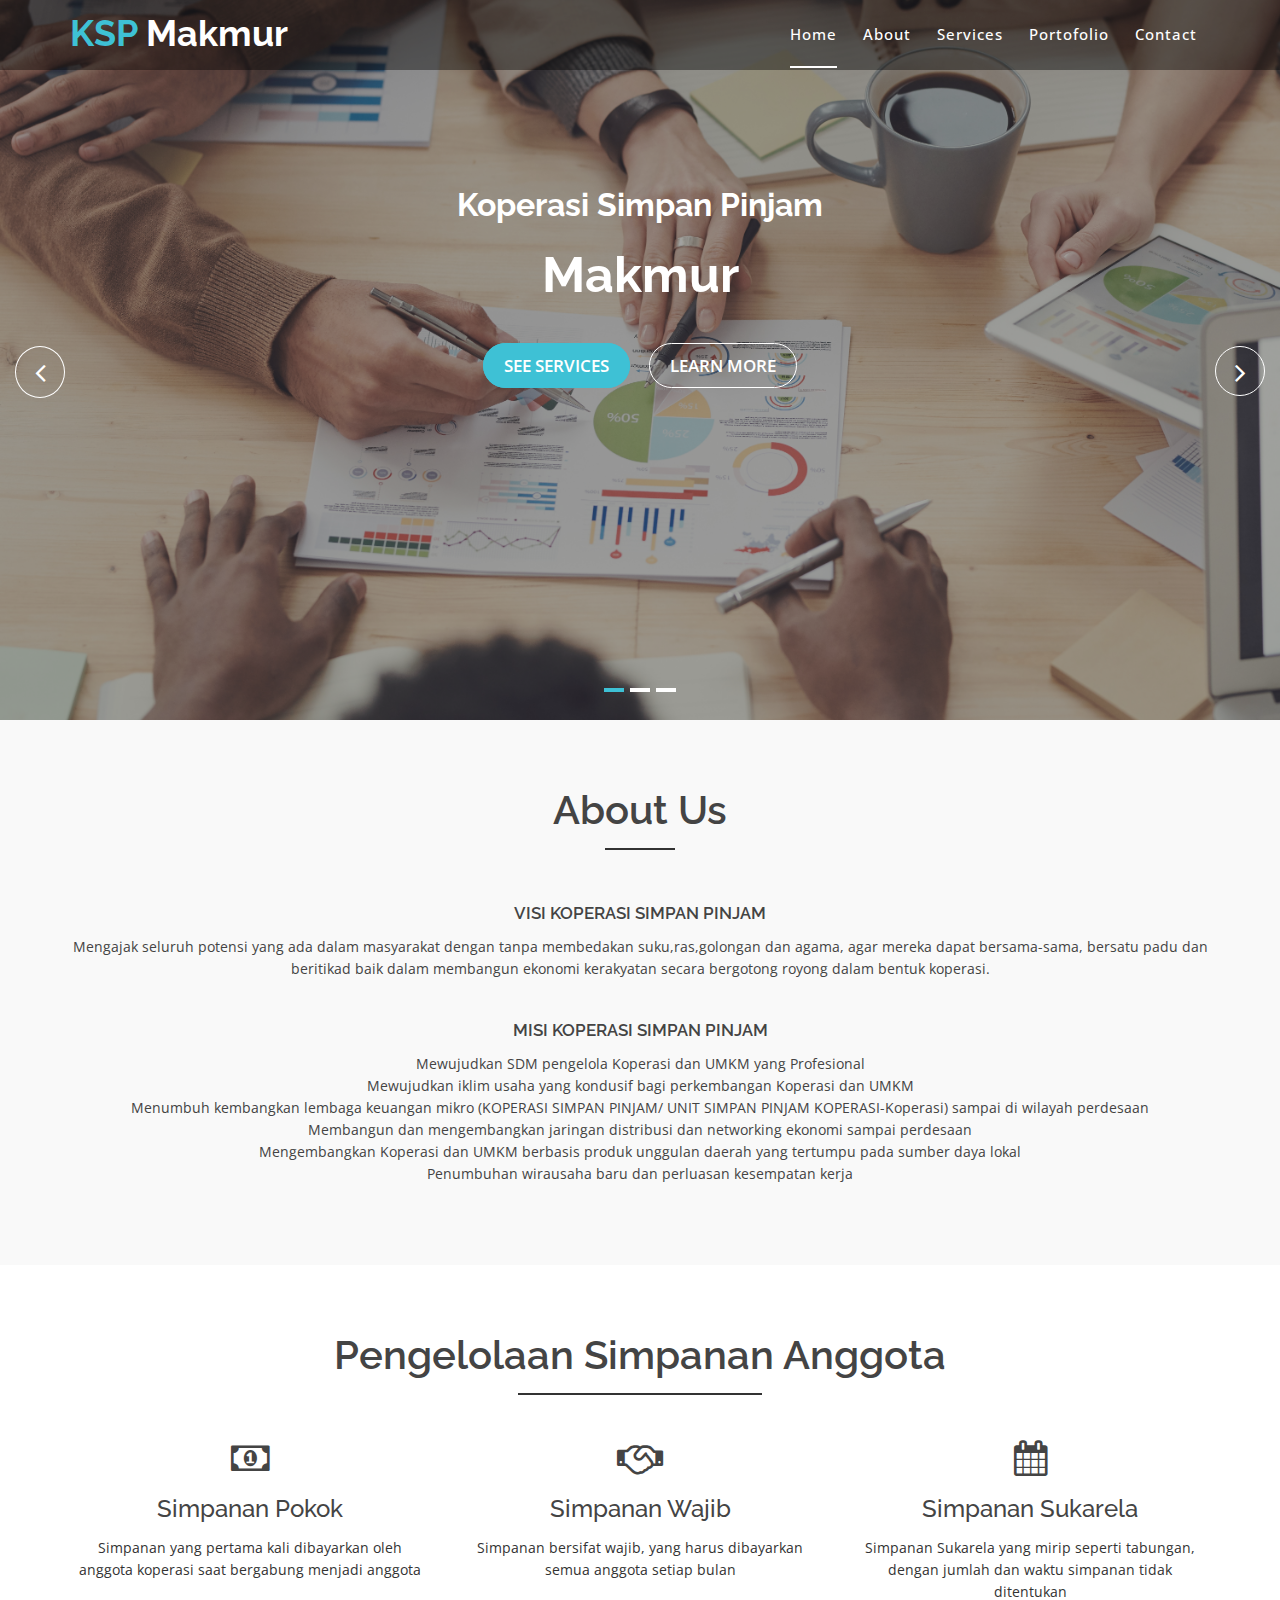
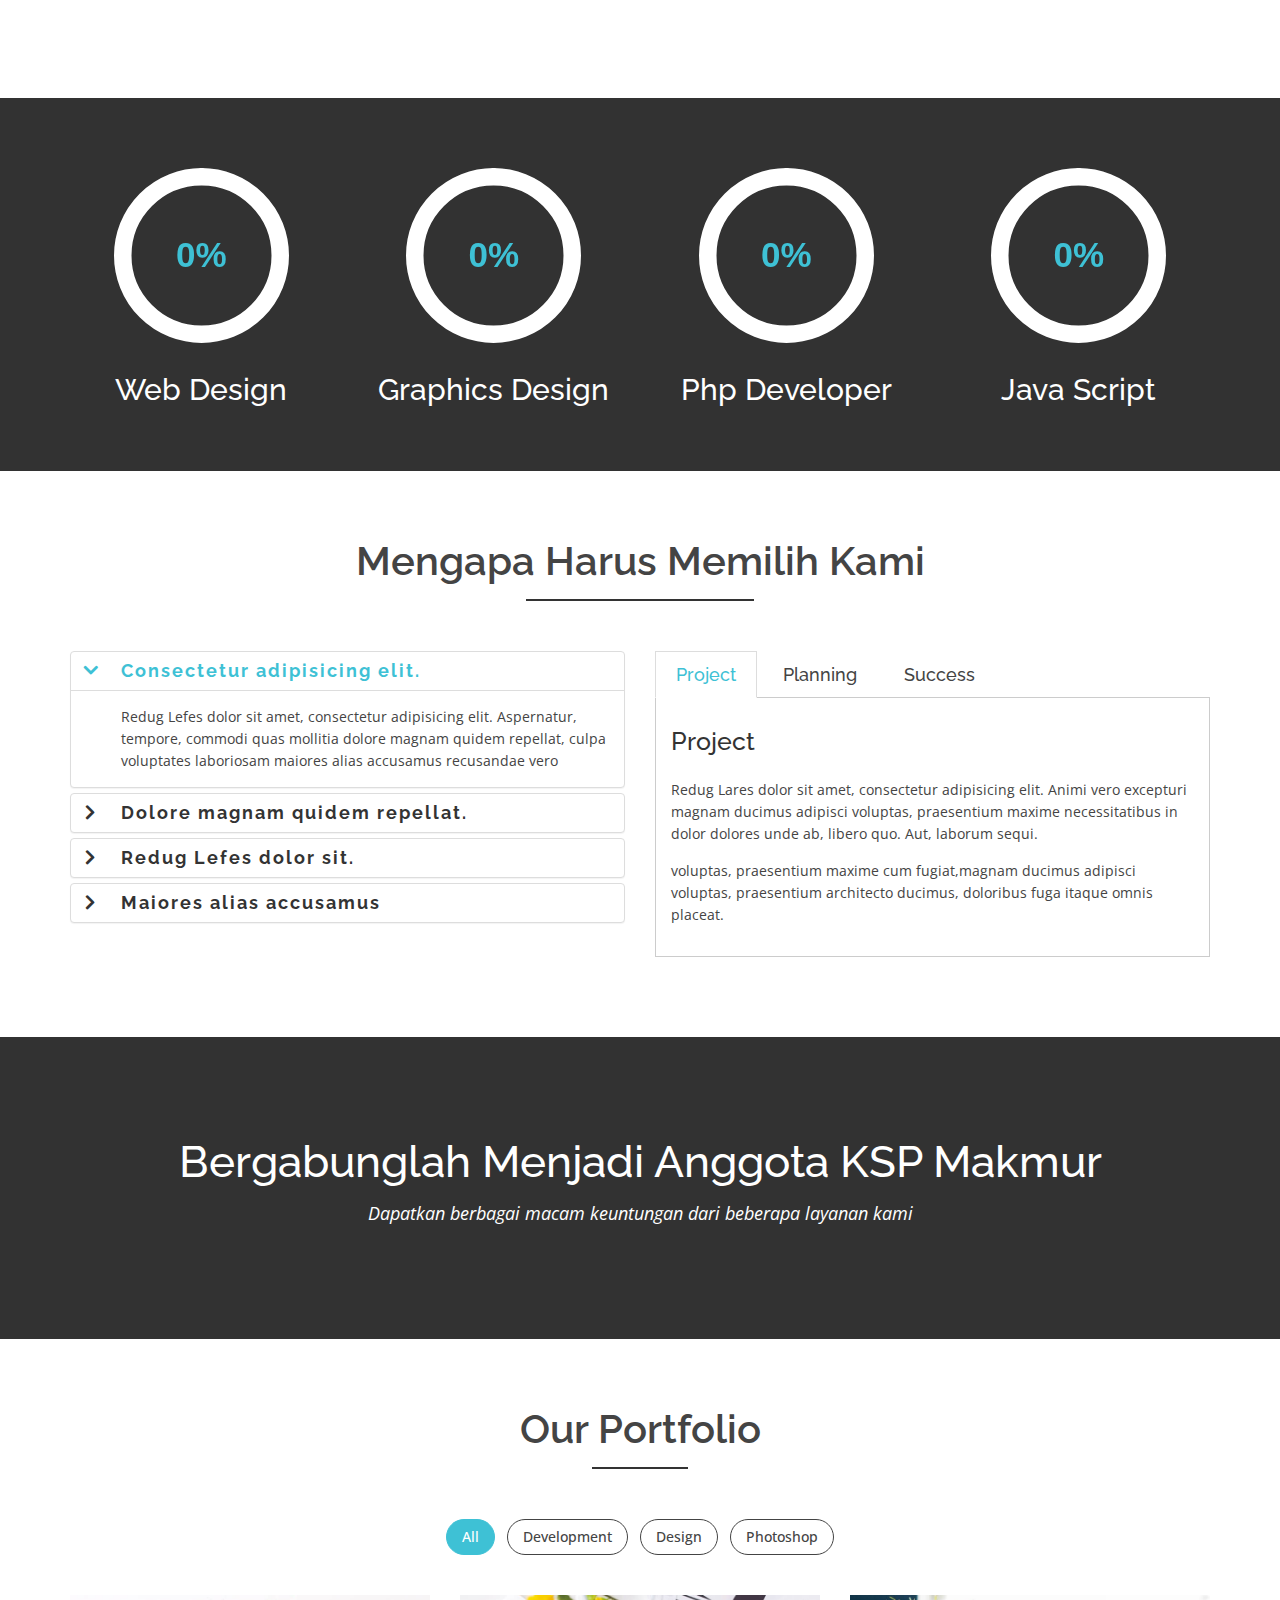
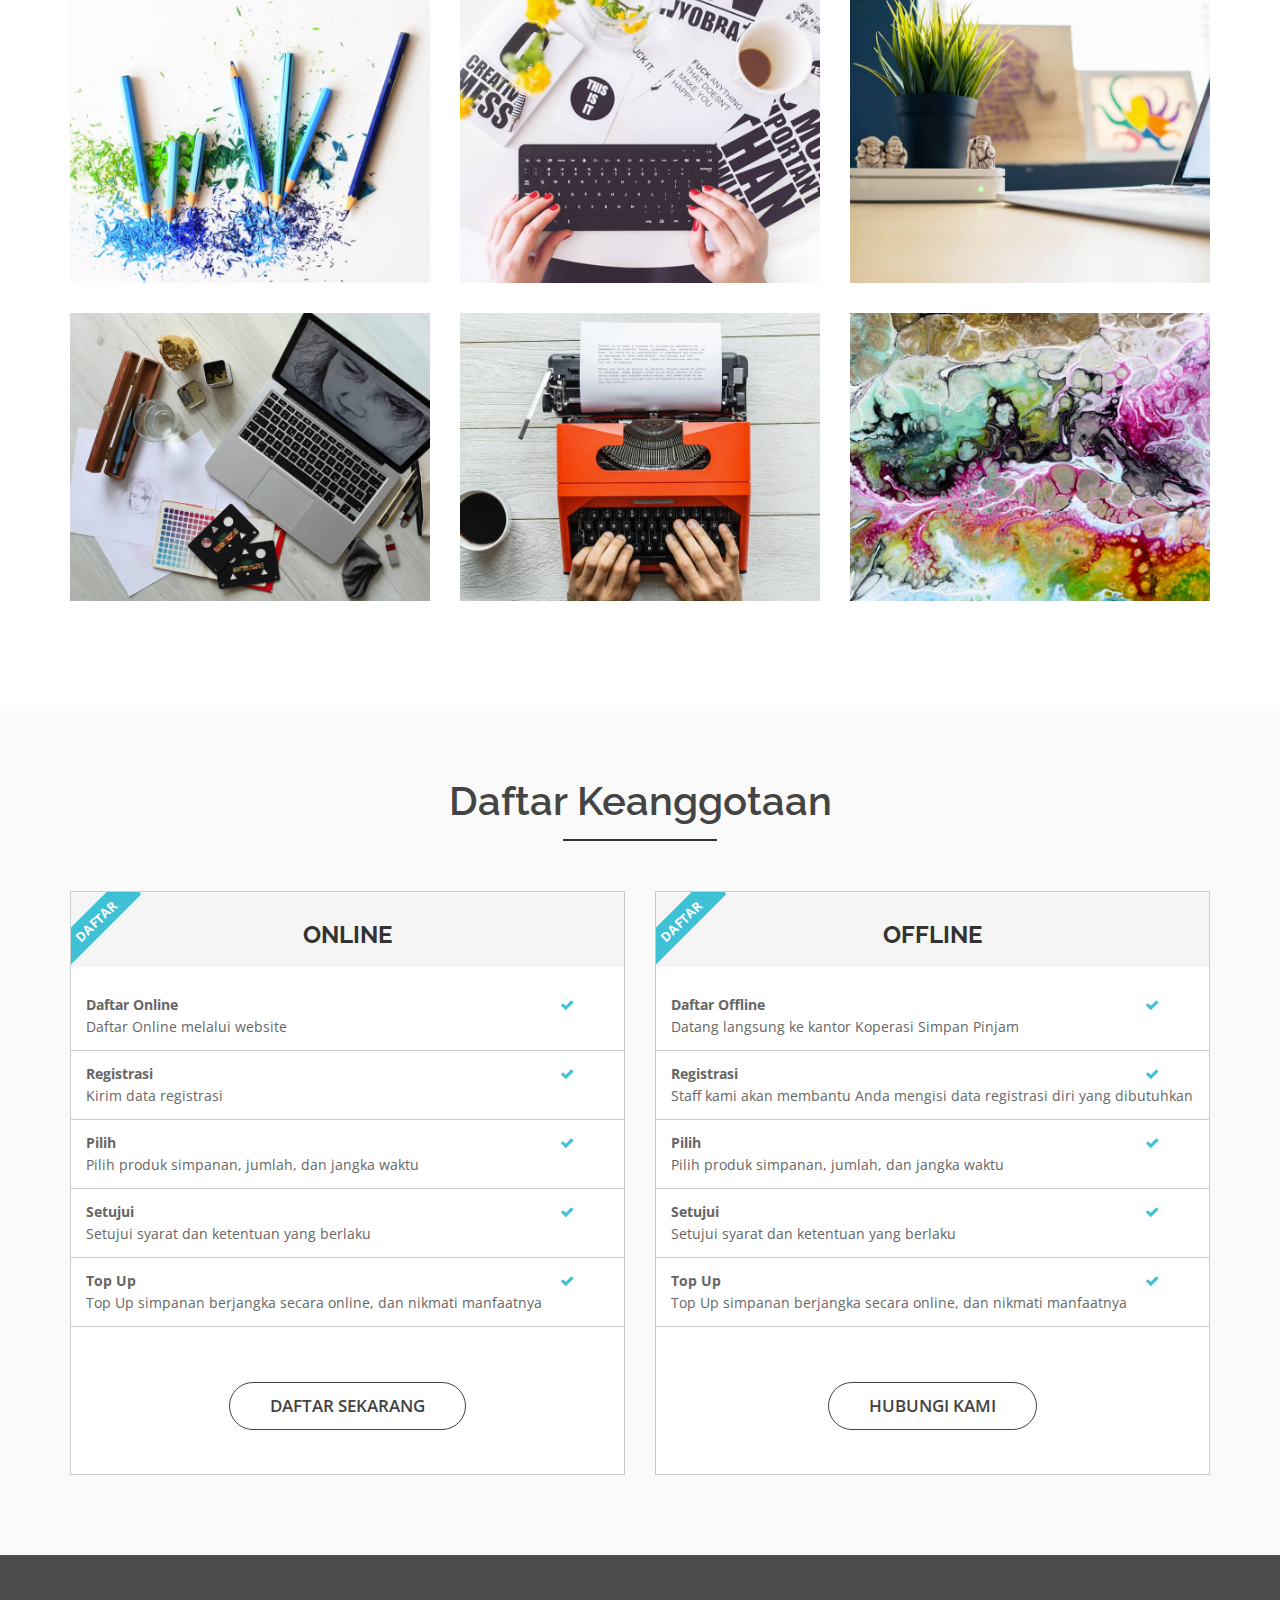
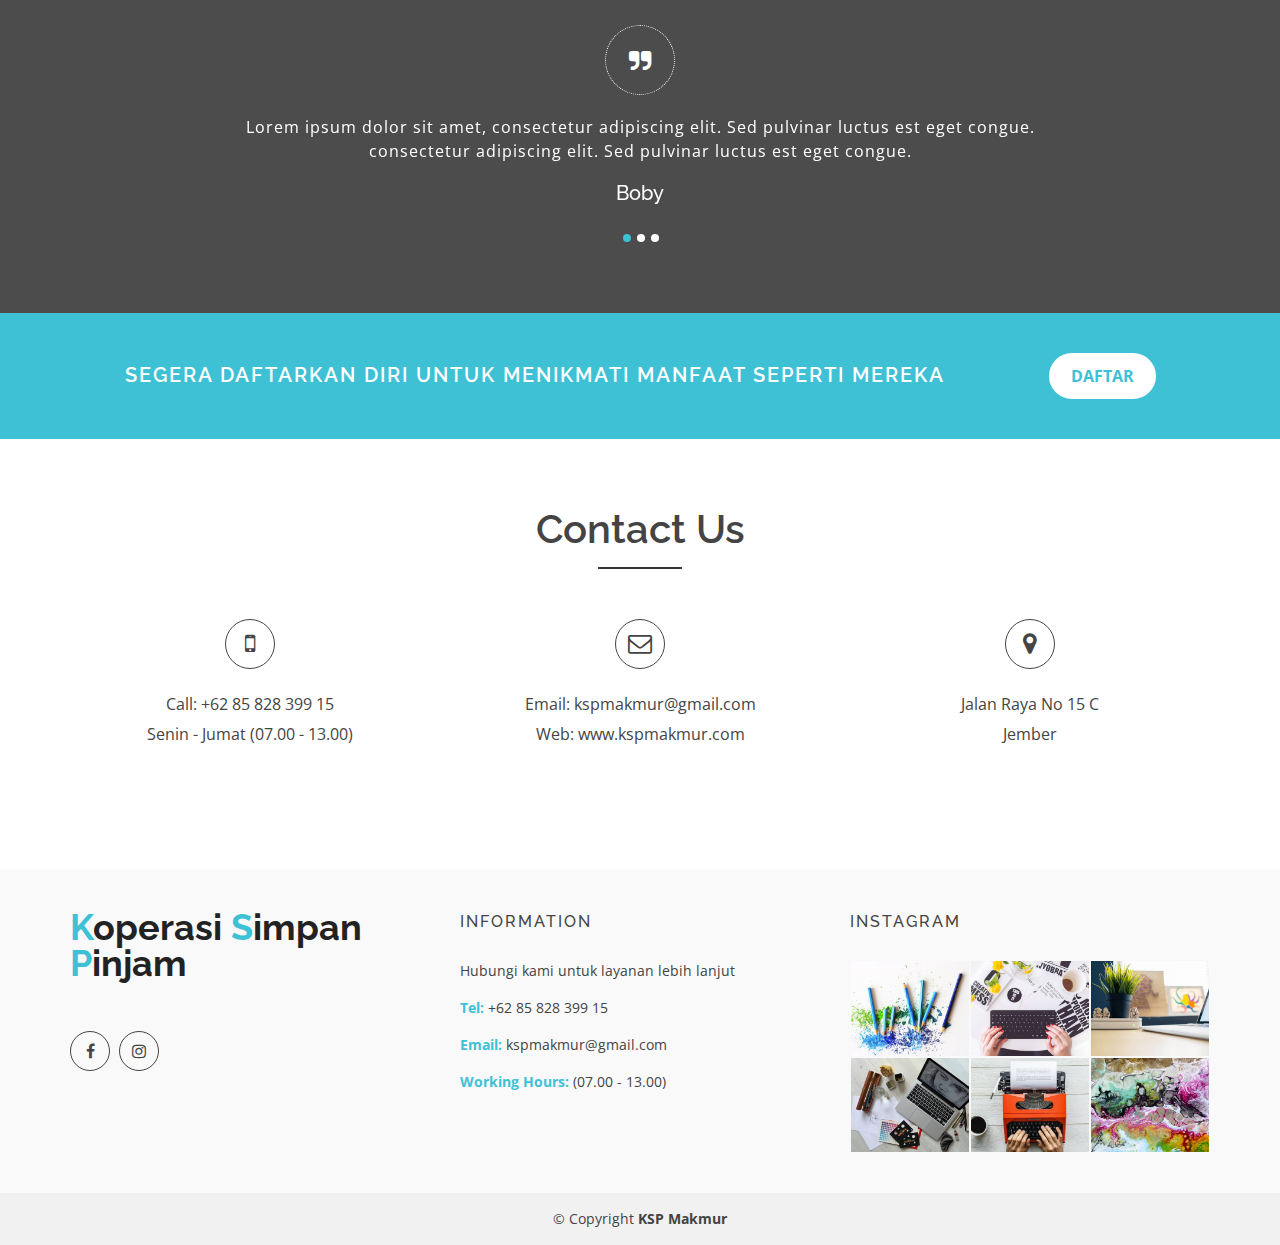
==== index.html @ 61d88170 "Add files via upload" ====
<!doctype html>
<html lang="en">
<head>
  <meta charset="utf-8">
  <title>Koperasi Simpan Pinjam</title>
  <meta content="width=device-width, initial-scale=1.0" name="viewport">
  <meta content="" name="keywords">
  <meta content="" name="description">

  <!-- Favicons -->
  <link href="img/favicon.png" rel="icon">
  <link href="img/apple-touch-icon.png" rel="apple-touch-icon">

  <!-- Google Fonts -->
  <link href="https://fonts.googleapis.com/css?family=Open+Sans:300,400,400i,600,700|Raleway:300,400,400i,500,500i,700,800,900" rel="stylesheet">

  <!-- Bootstrap CSS File -->
  <link href="lib/bootstrap/css/bootstrap.min.css" rel="stylesheet">

  <!-- Libraries CSS Files -->
  <link href="lib/nivo-slider/css/nivo-slider.css" rel="stylesheet">
  <link href="lib/owlcarousel/owl.carousel.css" rel="stylesheet">
  <link href="lib/owlcarousel/owl.transitions.css" rel="stylesheet">
  <link href="lib/font-awesome/css/font-awesome.min.css" rel="stylesheet">
  <link href="lib/animate/animate.min.css" rel="stylesheet">
  <link href="lib/venobox/venobox.css" rel="stylesheet">

  <!-- Nivo Slider Theme -->
  <link href="css/nivo-slider-theme.css" rel="stylesheet">

  <!-- Main Stylesheet File -->
  <link href="css/style.css" rel="stylesheet">

  <!-- Responsive Stylesheet File -->
  <link href="css/responsive.css" rel="stylesheet">

</head>

<body data-spy="scroll" data-target="#navbar-example">

  <div id="preloader"></div>

  <header>
    <!-- header-area start -->
    <div id="sticker" class="header-area">
      <div class="container">
        <div class="row">
          <div class="col-md-12 col-sm-12">

            <!-- Navigation -->
            <nav class="navbar navbar-default">
              <!-- Brand and toggle get grouped for better mobile display -->
              <div class="navbar-header">
                <button type="button" class="navbar-toggle collapsed" data-toggle="collapse" data-target=".bs-example-navbar-collapse-1" aria-expanded="false">
										<span class="sr-only">Toggle navigation</span>
										<span class="icon-bar"></span>
										<span class="icon-bar"></span>
										<span class="icon-bar"></span>
									</button>
                <!-- Brand -->
                <a class="navbar-brand page-scroll sticky-logo" href="index.html">
                  <h1><span>KSP</span> Makmur</h1>
                  <!-- Uncomment below if you prefer to use an image logo -->
                  <!-- <img src="img/logo.png" alt="" title=""> -->
								</a>
              </div>
              <!-- Collect the nav links, forms, and other content for toggling -->
              <div class="collapse navbar-collapse main-menu bs-example-navbar-collapse-1" id="navbar-example">
                <ul class="nav navbar-nav navbar-right">
                  <li class="active">
                    <a class="page-scroll" href="#home">Home</a>
                  </li>
                  <li>
                    <a class="page-scroll" href="#about">About</a>
                  </li>
                  <li>
                    <a class="page-scroll" href="#services">Services</a>
                  </li>
                  <li>
                    <a class="page-scroll" href="#portfolio">Portofolio</a>
                  </li>
                  <li>
                    <a class="page-scroll" href="#contact">Contact</a>
                  </li>
                </ul>
              </div>
              <!-- navbar-collapse -->
            </nav>
            <!-- END: Navigation -->
          </div>
        </div>
      </div>
    </div>
    <!-- header-area end -->
  </header>
  <!-- header end -->

  <!-- Start Slider Area -->
  <div id="home" class="slider-area">
    <div class="bend niceties preview-2">
      <div id="ensign-nivoslider" class="slides">
        <img src="img/slider/pic1.jpg" alt="" title="#slider-direction-1" />
        <img src="img/slider/pic22.jpg" alt="" title="#slider-direction-2" />
        <img src="img/slider/pic33.jpg" alt="" title="#slider-direction-3" />
      </div>

      <!-- direction 1 -->
      <div id="slider-direction-1" class="slider-direction slider-one">
        <div class="container">
          <div class="row">
            <div class="col-md-12 col-sm-12 col-xs-12">
              <div class="slider-content">
                <!-- layer 1 -->
                <div class="layer-1-1 hidden-xs wow slideInDown" data-wow-duration="2s" data-wow-delay=".2s">
                  <h2 class="title1">Koperasi Simpan Pinjam</h2>
                </div>
                <!-- layer 2 -->
                <div class="layer-1-2 wow slideInUp" data-wow-duration="2s" data-wow-delay=".1s">
                  <h1 class="title2">Makmur</h1>
                </div>
                <!-- layer 3 -->
                <div class="layer-1-3 hidden-xs wow slideInUp" data-wow-duration="2s" data-wow-delay=".2s">
                  <a class="ready-btn right-btn page-scroll" href="#services">See Services</a>
                  <a class="ready-btn page-scroll" href="#about">Learn More</a>
                </div>
              </div>
            </div>
          </div>
        </div>
      </div>

      <!-- direction 2 -->
      <div id="slider-direction-2" class="slider-direction slider-two">
        <div class="container">
          <div class="row">
            <div class="col-md-12 col-sm-12 col-xs-12">
              <div class="slider-content text-center">
                <!-- layer 1 -->
                <div class="layer-1-1 hidden-xs wow slideInUp" data-wow-duration="2s" data-wow-delay=".2s">
                  <h2 class="title1">Koperasi Simpan Pinjam </h2>
                </div>
                <!-- layer 2 -->
                <div class="layer-1-2 wow slideInUp" data-wow-duration="2s" data-wow-delay=".1s">
                  <h1 class="title2">Makmur</h1>
                </div>
                <!-- layer 3 -->
                <div class="layer-1-3 hidden-xs wow slideInUp" data-wow-duration="2s" data-wow-delay=".2s">
                  <a class="ready-btn right-btn page-scroll" href="#services">See Services</a>
                  <a class="ready-btn page-scroll" href="#about">Learn More</a>
                </div>
              </div>
            </div>
          </div>
        </div>
      </div>

      <!-- direction 3 -->
      <div id="slider-direction-3" class="slider-direction slider-two">
        <div class="container">
          <div class="row">
            <div class="col-md-12 col-sm-12 col-xs-12">
              <div class="slider-content">
                <!-- layer 1 -->
                <div class="layer-1-1 hidden-xs wow slideInUp" data-wow-duration="2s" data-wow-delay=".2s">
                  <h2 class="title1">Koperasi Simpan Pinjam </h2>
                </div>
                <!-- layer 2 -->
                <div class="layer-1-2 wow slideInUp" data-wow-duration="2s" data-wow-delay=".1s">
                  <h1 class="title2">Makmur</h1>
                </div>
                <!-- layer 3 -->
                <div class="layer-1-3 hidden-xs wow slideInUp" data-wow-duration="2s" data-wow-delay=".2s">
                  <a class="ready-btn right-btn page-scroll" href="#services">See Services</a>
                  <a class="ready-btn page-scroll" href="#about">Learn More</a>
                </div>
              </div>
            </div>
          </div>
        </div>
      </div>
    </div>
  </div>
  <!-- End Slider Area -->

  <!-- Start About area -->
  <div id="about" class="about-area area-padding">
    <div class="container">
      <div class="row">
        <div class="col-md-12 col-sm-12 col-xs-12">
          <div class="section-headline text-center">
            <h2>About Us</h2>
          </div>
        </div>
      </div>
      <div class="row">
        
        <!-- single-well end-->
        <div class="col-md-12 col-sm-12 col-xs-12">
          <div class="well-middle">
            <div class="section-headline text-center">
              <a href="#">
                <h4 class="sec-head">Visi Koperasi Simpan Pinjam</h4>
              </a>
              <p>
                Mengajak seluruh potensi yang ada dalam masyarakat dengan tanpa membedakan suku,ras,golongan dan agama, agar mereka dapat bersama-sama, bersatu padu dan beritikad baik dalam membangun ekonomi kerakyatan secara bergotong royong dalam bentuk koperasi.
              </p>
              <ul>
                <li>
                  <i> </i>
                </li>
              </ul>
            </div>
          </div>
        </div>

        <!-- single-well end-->
        <div class="col-md-12 col-sm-12 col-xs-12">
          <div class="well-middle">
            <div class="section-headline text-center">
              <br>
              <a href="#">
                <h4 class="sec-head">Misi Koperasi Simpan Pinjam</h4>
              </a>
              <ul>
                <li>Mewujudkan SDM pengelola Koperasi dan UMKM yang Profesional</li>
                <li>Mewujudkan iklim usaha yang kondusif bagi perkembangan Koperasi dan UMKM</li>
                <li>Menumbuh kembangkan lembaga keuangan mikro (KOPERASI SIMPAN PINJAM/ UNIT SIMPAN PINJAM KOPERASI-Koperasi) sampai di wilayah perdesaan</li>
                <li>Membangun dan mengembangkan jaringan distribusi dan networking ekonomi sampai perdesaan</li>
                <li>Mengembangkan Koperasi dan UMKM berbasis produk unggulan daerah yang tertumpu pada sumber daya lokal</li>
                <li>Penumbuhan wirausaha baru dan perluasan kesempatan kerja</li>
              </ul>
            </div>
          </div>
        </div>
        <!-- End col-->
      </div>
    </div>
  </div>
  <!-- End About area -->

  <!-- Start Service area -->
  <div id="services" class="services-area area-padding">
    <div class="container">
      <div class="row">
        <div class="col-md-12 col-sm-12 col-xs-12">
          <div class="section-headline services-head text-center">
            <h2>Pengelolaan Simpanan Anggota</h2>
          </div>
        </div>
      </div>
      <div class="row text-center">
        <div class="services-contents">
          <!-- Start Left services -->
          <div class="col-md-4 col-sm-4 col-xs-12">
            <div class="about-move">
              <div class="services-details">
                <div class="single-services">
                  <a class="services-icon" href="#">
											<i class="fa fa-money"></i>
										</a>
                  <h4>Simpanan Pokok</h4>
                  <p>
                    Simpanan yang pertama kali dibayarkan oleh anggota koperasi saat bergabung menjadi anggota
                  </p>
                </div>
              </div>
              <!-- end about-details -->
            </div>
          </div>
          <div class="col-md-4 col-sm-4 col-xs-12">
            <div class="about-move">
              <div class="services-details">
                <div class="single-services">
                  <a class="services-icon" href="#">
											<i class="fa fa-handshake-o"></i>
										</a>
                  <h4>Simpanan Wajib</h4>
                  <p>
                    Simpanan bersifat wajib, yang harus dibayarkan semua anggota setiap bulan
                  </p>
                </div>
              </div>
              <!-- end about-details -->
            </div>
          </div>
          <div class="col-md-4 col-sm-4 col-xs-12">
            <!-- end col-md-4 -->
            <div class=" about-move">
              <div class="services-details">
                <div class="single-services">
                  <a class="services-icon" href="#">
											<i class="fa fa-calendar"></i>
										</a>
                  <h4>Simpanan Sukarela</h4>
                  <p>
                    Simpanan Sukarela yang mirip seperti tabungan, dengan jumlah dan waktu simpanan tidak ditentukan
                  </p>
                </div>
              </div>
              <!-- end about-details -->
            </div>
          </div>
          
          </div>
        </div>
      </div>
    </div>
  </div>
  <!-- End Service area -->

  <!-- our-skill-area start -->
  <div class="our-skill-area fix hidden-sm">
    <div class="test-overly"></div>
    <div class="skill-bg area-padding-2">
      <div class="container">
        <!-- section-heading end -->
        <div class="row">
          <div class="skill-text">
            <!-- single-skill start -->
            <div class="col-xs-12 col-sm-3 col-md-3 text-center">
              <div class="single-skill">
                <div class="progress-circular">
                  <input type="text" class="knob" value="0" data-rel="25" data-linecap="round" data-width="175" data-bgcolor="#fff" data-fgcolor="#3EC1D5" data-thickness=".20" data-readonly="true" disabled>
                  <h3 class="progress-h4">Web Design</h3>
                </div>
              </div>
            </div>
            <!-- single-skill end -->
            <!-- single-skill start -->
            <div class="col-xs-12 col-sm-3 col-md-3 text-center">
              <div class="single-skill">
                <div class="progress-circular">
                  <input type="text" class="knob" value="0" data-rel="11" data-linecap="round" data-width="175" data-bgcolor="#fff" data-fgcolor="#3EC1D5" data-thickness=".20" data-readonly="true" disabled>
                  <h3 class="progress-h4">Graphics Design</h3>
                </div>
              </div>
            </div>
            <!-- single-skill end -->
            <!-- single-skill start -->
            <div class="col-xs-12 col-sm-3 col-md-3 text-center">
              <div class="single-skill">
                <div class="progress-circular">
                  <input type="text" class="knob" value="0" data-rel="1" data-linecap="round" data-width="175" data-bgcolor="#fff" data-fgcolor="#3EC1D5" data-thickness=".20" data-readonly="true" disabled>
                  <h3 class="progress-h4">Php Developer</h3>
                </div>
              </div>
            </div>
            <!-- single-skill end -->
            <!-- single-skill start -->
            <div class="col-xs-12 col-sm-3 col-md-3 text-center">
              <div class="single-skill">
                <div class="progress-circular">
                  <input type="text" class="knob" value="0" data-rel="11" data-linecap="round" data-width="175" data-bgcolor="#fff" data-fgcolor="#3EC1D5" data-thickness=".20" data-readonly="true" disabled>
                  <h3 class="progress-h4">Java Script</h3>
                </div>
              </div>
            </div>
            <!-- single-skill end -->
          </div>
        </div>
      </div>
    </div>
  </div>
  <!-- our-skill-area end -->

  <!-- Faq area start -->
  <div class="faq-area area-padding">
    <div class="container">
      <div class="row">
        <div class="col-md-12 col-sm-12 col-xs-12">
          <div class="section-headline text-center">
            <h2>Mengapa Harus Memilih Kami</h2>
          </div>
        </div>
      </div>
      <div class="row">
        <div class="col-md-6 col-sm-6 col-xs-12">
          <div class="faq-details">
            <div class="panel-group" id="accordion">
              <!-- Panel Default -->
              <div class="panel panel-default">
                <div class="panel-heading">
                  <h4 class="check-title">
											<a data-toggle="collapse" class="active" data-parent="#accordion" href="#check1">
                                                <span class="acc-icons"></span>Consectetur adipisicing elit.
											</a>
										</h4>
                </div>
                <div id="check1" class="panel-collapse collapse in">
                  <div class="panel-body">
                    <p>
                      Redug Lefes dolor sit amet, consectetur adipisicing elit. Aspernatur, tempore, commodi quas mollitia dolore magnam quidem repellat, culpa voluptates laboriosam maiores alias accusamus recusandae vero
                    </p>
                  </div>
                </div>
              </div>
              <!-- End Panel Default -->
              <!-- Panel Default -->
              <div class="panel panel-default">
                <div class="panel-heading">
                  <h4 class="check-title">
											<a data-toggle="collapse" data-parent="#accordion" href="#check2">
                                                <span class="acc-icons"></span> Dolore magnam quidem repellat.
											</a>
										</h4>
                </div>
                <div id="check2" class="panel-collapse collapse">
                  <div class="panel-body">
                    <p>
                      Redug Lefes dolor sit amet, consectetur adipisicing elit. Aspernatur, tempore, commodi quas mollitia dolore magnam quidem repellat, culpa voluptates laboriosam maiores alias accusamus recusandae vero aperiam sint nulla beatae eos.
                    </p>
                  </div>
                </div>
              </div>
              <!-- End Panel Default -->
              <!-- Panel Default -->
              <div class="panel panel-default">
                <div class="panel-heading">
                  <h4 class="check-title">
											<a data-toggle="collapse" data-parent="#accordion" href="#check3">
                                                <span class="acc-icons"></span>Redug Lefes dolor sit.
											</a>
										</h4>
                </div>
                <div id="check3" class="panel-collapse collapse ">
                  <div class="panel-body">
                    <p>
                      Redug Lefes dolor sit amet, consectetur adipisicing elit. Aspernatur, tempore, commodi quas mollitia dolore magnam quidem repellat, culpa voluptates laboriosam maiores alias accusamus recusandae vero aperiam sint nulla beatae eos.
                    </p>
                  </div>
                </div>
              </div>
              <!-- End Panel Default -->
              <!-- Panel Default -->
              <div class="panel panel-default">
                <div class="panel-heading">
                  <h4 class="check-title">
											<a data-toggle="collapse" data-parent="#accordion" href="#check4">
                                                <span class="acc-icons"></span>Maiores alias accusamus
											</a>
										</h4>
                </div>
                <div id="check4" class="panel-collapse collapse">
                  <div class="panel-body">
                    <p>
                      Redug Lefes dolor sit amet, consectetur adipisicing elit. Aspernatur, tempore, commodi quas mollitia dolore magnam quidem repellat, culpa voluptates laboriosam maiores alias accusamus recusandae vero aperiam sint nulla beatae eos.
                    </p>
                  </div>
                </div>
              </div>
              <!-- End Panel Default -->
            </div>
          </div>
        </div>
        <div class="col-md-6 col-sm-6 col-xs-12">
          <div class="tab-menu">
            <!-- Nav tabs -->
            <ul class="nav nav-tabs" role="tablist">
              <li class="active">
                <a href="#p-view-1" role="tab" data-toggle="tab">Project</a>
              </li>
              <li>
                <a href="#p-view-2" role="tab" data-toggle="tab">Planning</a>
              </li>
              <li>
                <a href="#p-view-3" role="tab" data-toggle="tab">Success</a>
              </li>
            </ul>
          </div>
          <div class="tab-content">
            <div class="tab-pane active" id="p-view-1">
              <div class="tab-inner">
                <div class="event-content head-team">
                  <h4>Project</h4>
                  <p>
                    Redug Lares dolor sit amet, consectetur adipisicing elit. Animi vero excepturi magnam ducimus adipisci voluptas, praesentium maxime necessitatibus in dolor dolores unde ab, libero quo. Aut, laborum sequi.
                  </p>
                  <p>
                    voluptas, praesentium maxime cum fugiat,magnam ducimus adipisci voluptas, praesentium architecto ducimus, doloribus fuga itaque omnis placeat.
                  </p>
                </div>
              </div>
            </div>
            <div class="tab-pane" id="p-view-2">
              <div class="tab-inner">
                <div class="event-content head-team">
                  <h4>Planning</h4>
                  <p>
                    voluptas, praesentium maxime cum fugiat,magnam ducimus adipisci voluptas, praesentium architecto ducimus, doloribus fuga itaque omnis.
                  </p>
                  <p>
                    Redug Lares dolor sit amet, consectetur adipisicing elit. Animi vero excepturi magnam ducimus adipisci voluptas, praesentium maxime necessitatibus in dolor dolores unde ab, libero quo. Aut.
                  </p>
                </div>
              </div>
            </div>
            <div class="tab-pane" id="p-view-3">
              <div class="tab-inner">
                <div class="event-content head-team">
                  <h4>Success</h4>
                  <p>
                    voluptas, praesentium maxime cum fugiat,magnam ducimus adipisci voluptas, praesentium architecto ducimus, doloribus fuga itaque omnis placeat.
                  </p>
                  <p>
                    voluptas, praesentium maxime cum fugiat,magnam ducimus adipisci voluptas, praesentium architecto ducimus, doloribus fuga itaque omnis.
                  </p>
                </div>
              </div>
            </div>
          </div>
        </div>
      </div>
      <!-- end Row -->
    </div>
  </div>
  <!-- End Faq Area -->

  <!-- Start Wellcome Area -->
  <div class="wellcome-area">
    <div class="well-bg">
      <div class="test-overly"></div>
      <div class="container">
        <div class="row">
          <div class="col-md-12 col-sm-12 col-xs-12">
            <div class="wellcome-text">
              <div class="well-text text-center">
                <h2>Bergabunglah Menjadi Anggota KSP Makmur</h2>
                <p>
                  Dapatkan berbagai macam keuntungan dari beberapa layanan kami
                </p>
              </div>
            </div>
          </div>
        </div>
      </div>
    </div>
  </div>
  <!-- End Wellcome Area -->

  
  <!-- Start reviews Area -->
  <div class="reviews-area hidden-xs">
    <div class="work-us">
      <div class="work-left-text">
        
      </div>
      <div class="work-right-text text-center">
        <h2>working with us</h2>
        <h5>Web Design, Ready Home, Construction and Co-operate Outstanding Buildings.</h5>
        <a href="#contact" class="ready-btn">Contact us</a>
      </div>
    </div>
  </div>
  <!-- End reviews Area -->

  <!-- Start portfolio Area -->
  <div id="portfolio" class="portfolio-area area-padding fix">
    <div class="container">
      <div class="row">
        <div class="col-lg-12 col-md-12 col-sm-12 col-xs-12">
          <div class="section-headline text-center">
            <h2>Our Portfolio</h2>
          </div>
        </div>
      </div>
      <div class="row">
        <!-- Start Portfolio -page -->
        <div class="awesome-project-1 fix">
          <div class="col-lg-12 col-md-12 col-sm-12 col-xs-12">
            <div class="awesome-menu ">
              <ul class="project-menu">
                <li>
                  <a href="#" class="active" data-filter="*">All</a>
                </li>
                <li>
                  <a href="#" data-filter=".development">Development</a>
                </li>
                <li>
                  <a href="#" data-filter=".design">Design</a>
                </li>
                <li>
                  <a href="#" data-filter=".photo">Photoshop</a>
                </li>
              </ul>
            </div>
          </div>
        </div>
        <div class="awesome-project-content">
          <!-- single-awesome-project start -->
          <div class="col-md-4 col-sm-4 col-xs-12 design development">
            <div class="single-awesome-project">
              <div class="awesome-img">
                <a href="#"><img src="img/portfolio/1.jpg" alt="" /></a>
                <div class="add-actions text-center">
                  <div class="project-dec">
                    <a class="venobox" data-gall="myGallery" href="img/portfolio/1.jpg">
                      <h4>Business City</h4>
                      <span>Web Development</span>
                    </a>
                  </div>
                </div>
              </div>
            </div>
          </div>
          <!-- single-awesome-project end -->
          <!-- single-awesome-project start -->
          <div class="col-md-4 col-sm-4 col-xs-12 photo">
            <div class="single-awesome-project">
              <div class="awesome-img">
                <a href="#"><img src="img/portfolio/2.jpg" alt="" /></a>
                <div class="add-actions text-center">
                  <div class="project-dec">
                    <a class="venobox" data-gall="myGallery" href="img/portfolio/2.jpg">
                      <h4>Blue Sea</h4>
                      <span>Photosho</span>
                    </a>
                  </div>
                </div>
              </div>
            </div>
          </div>
          <!-- single-awesome-project end -->
          <!-- single-awesome-project start -->
          <div class="col-md-4 col-sm-4 col-xs-12 design">
            <div class="single-awesome-project">
              <div class="awesome-img">
                <a href="#"><img src="img/portfolio/3.jpg" alt="" /></a>
                <div class="add-actions text-center">
                  <div class="project-dec">
                    <a class="venobox" data-gall="myGallery" href="img/portfolio/3.jpg">
                      <h4>Beautiful Nature</h4>
                      <span>Web Design</span>
                    </a>
                  </div>
                </div>
              </div>
            </div>
          </div>
          <!-- single-awesome-project end -->
          <!-- single-awesome-project start -->
          <div class="col-md-4 col-sm-4 col-xs-12 photo development">
            <div class="single-awesome-project">
              <div class="awesome-img">
                <a href="#"><img src="img/portfolio/4.jpg" alt="" /></a>
                <div class="add-actions text-center">
                  <div class="project-dec">
                    <a class="venobox" data-gall="myGallery" href="img/portfolio/4.jpg">
                      <h4>Creative Team</h4>
                      <span>Web design</span>
                    </a>
                  </div>
                </div>
              </div>
            </div>
          </div>
          <!-- single-awesome-project end -->
          <!-- single-awesome-project start -->
          <div class="col-md-4 col-sm-4 col-xs-12 development">
            <div class="single-awesome-project">
              <div class="awesome-img">
                <a href="#"><img src="img/portfolio/5.jpg" alt="" /></a>
                <div class="add-actions text-center text-center">
                  <div class="project-dec">
                    <a class="venobox" data-gall="myGallery" href="img/portfolio/5.jpg">
                      <h4>Beautiful Flower</h4>
                      <span>Web Development</span>
                    </a>
                  </div>
                </div>
              </div>
            </div>
          </div>
          <!-- single-awesome-project end -->
          <!-- single-awesome-project start -->
          <div class="col-md-4 col-sm-4 col-xs-12 design photo">
            <div class="single-awesome-project">
              <div class="awesome-img">
                <a href="#"><img src="img/portfolio/6.jpg" alt="" /></a>
                <div class="add-actions text-center">
                  <div class="project-dec">
                    <a class="venobox" data-gall="myGallery" href="img/portfolio/6.jpg">
                      <h4>Night Hill</h4>
                      <span>Photoshop</span>
                    </a>
                  </div>
                </div>
              </div>
            </div>
          </div>
          <!-- single-awesome-project end -->
        </div>
      </div>
    </div>
  </div>
  <!-- awesome-portfolio end -->
  <!-- start pricing area -->
  <div id="pricing" class="pricing-area area-padding">
    <div class="container">
      <div class="row">
        <div class="col-md-12 col-sm-12 col-xs-12">
          <div class="section-headline text-center">
            <h2>Daftar Keanggotaan</h2>
          </div>
        </div>
      </div>
      <div class="row">
        
        <div class="col-md-6 col-sm-6 col-xs-12">
          <div class="pri_table_list active">
            <span class="saleon">daftar</span>
            <h3>online</h3>
            <ol>
              <li class="check"><b>Daftar Online</b>
                                    <br>Daftar Online melalui website</li>
              <li class="check"><b>Registrasi</b>
                                  <br>Kirim data registrasi</li>
              <li class="check"><b>Pilih</b>
                                  <br>Pilih produk simpanan, jumlah, dan jangka waktu</li>
              <li class="check"><b>Setujui</b>
                                  <br>Setujui syarat dan ketentuan yang berlaku</li>
              <li class="check"><b>Top Up</b>
                                  <br>Top Up simpanan berjangka secara online, dan nikmati manfaatnya</li>
            </ol>
            <a class="ready1-btn right1-btn page-scroll" href="#contact">Daftar Sekarang</a>
            <br>
            <br>
            <br>
          </div>
        </div>
        <div class="col-md-6 col-sm-6 col-xs-12">
          <div class="pri_table_list active">
            <span class="saleon">daftar</span>
            <h3>offline</h3>
            <ol>
              <li class="check"><b>Daftar Offline</b>
                                    <br>Datang langsung ke kantor Koperasi Simpan Pinjam</li>
              <li class="check"><b>Registrasi</b>
                                  <br>Staff kami akan membantu Anda mengisi data registrasi diri yang dibutuhkan</li>
              <li class="check"><b>Pilih</b>
                                  <br>Pilih produk simpanan, jumlah, dan jangka waktu</li>
              <li class="check"><b>Setujui</b>
                                  <br>Setujui syarat dan ketentuan yang berlaku</li>
              <li class="check"><b>Top Up</b>
                                  <br>Top Up simpanan berjangka secara online, dan nikmati manfaatnya</li>
            </ol>
            <a class="ready1-btn right1-btn page-scroll" href="#contact">Hubungi Kami</a>
            <br>
            <br>
            <br>
          </div>
        </div>
      </div>
    </div>
  </div>
  <!-- End pricing table area -->
  <!-- Start Testimonials -->
  <div class="testimonials-area">
    <div class="testi-inner area-padding">
      <div class="testi-overly"></div>
      <div class="container ">
        <div class="row">
          <div class="col-md-12 col-sm-12 col-xs-12">
            <!-- Start testimonials Start -->
            <div class="testimonial-content text-center">
              <a class="quate" href="#"><i class="fa fa-quote-right"></i></a>
              <!-- start testimonial carousel -->
              <div class="testimonial-carousel">
                <div class="single-testi">
                  <div class="testi-text">
                    <p>
                      Lorem ipsum dolor sit amet, consectetur adipiscing elit. Sed pulvinar luctus est eget congue.<br>consectetur adipiscing elit. Sed pulvinar luctus est eget congue.
                    </p>
                    <h6>Boby</h6>
                  </div>
                </div>
                <!-- End single item -->
                <div class="single-testi">
                  <div class="testi-text">
                    <p>
                      Lorem ipsum dolor sit amet, consectetur adipiscing elit. Sed pulvinar luctus est eget congue.<br>consectetur adipiscing elit. Sed pulvinar luctus est eget congue.
                    </p>
                    <h6>Jhon</h6>
                  </div>
                </div>
                <!-- End single item -->
                <div class="single-testi">
                  <div class="testi-text">
                    <p>
                      Lorem ipsum dolor sit amet, consectetur adipiscing elit. Sed pulvinar luctus est eget congue.<br>consectetur adipiscing elit. Sed pulvinar luctus est eget congue.
                    </p>
                    <h6>Fleming</h6>
                  </div>
                </div>
                <!-- End single item -->
              </div>
            </div>
            <!-- End testimonials end -->
          </div>
          <!-- End Right Feature -->
        </div>
      </div>
    </div>
  </div>
  <!-- End Testimonials -->

  <!-- Start Suscrive Area -->
  <div class="suscribe-area">
    <div class="container">
      <div class="row">
        <div class="col-lg-12 col-md-12 col-sm-12 col-xs=12">
          <div class="suscribe-text text-center">
            <h3>Segera daftarkan diri untuk menikmati manfaat seperti mereka</h3>
            <a class="sus-btn" href="#portfolio">Daftar</a>
          </div>
        </div>
      </div>
    </div>
  </div>
  <!-- End Suscrive Area -->
  <!-- Start contact Area -->
  <div id="contact" class="contact-area">
    <div class="contact-inner area-padding">
      <div class="contact-overly"></div>
      <div class="container ">
        <div class="row">
          <div class="col-md-12 col-sm-12 col-xs-12">
            <div class="section-headline text-center">
              <h2>Contact us</h2>
            </div>
          </div>
        </div>
        <div class="row">
          <!-- Start contact icon column -->
          <div class="col-md-4 col-sm-4 col-xs-12">
            <div class="contact-icon text-center">
              <div class="single-icon">
                <i class="fa fa-mobile"></i>
                <p>
                  Call: +62 85 828 399 15<br>
                  <span>Senin - Jumat (07.00 - 13.00)</span>
                </p>
              </div>
            </div>
          </div>
          <!-- Start contact icon column -->
          <div class="col-md-4 col-sm-4 col-xs-12">
            <div class="contact-icon text-center">
              <div class="single-icon">
                <i class="fa fa-envelope-o"></i>
                <p>
                  Email: kspmakmur@gmail.com<br>
                  <span>Web: www.kspmakmur.com</span>
                </p>
              </div>
            </div>
          </div>
          <!-- Start contact icon column -->
          <div class="col-md-4 col-sm-4 col-xs-12">
            <div class="contact-icon text-center">
              <div class="single-icon">
                <i class="fa fa-map-marker"></i>
                <p>
                  Jalan Raya No 15 C<br>
                  <span>Jember</span>
                </p>
              </div>
            </div>
          </div>
        </div>
        <div class="row">

          <!-- End Left contact -->
        </div>
      </div>
    </div>
  </div>
  <!-- End Contact Area -->

  <!-- Start Footer bottom Area -->
  <footer>
    <div class="footer-area">
      <div class="container">
        <div class="row">
          <div class="col-md-4 col-sm-4 col-xs-12">
            <div class="footer-content">
              <div class="footer-head">
                <div class="footer-logo">
                  <h2><span>K</span>operasi<span> S</span>impan <span>P</span>injam</h2>
                </div>

                <p> </p>
                <div class="footer-icons">
                  <ul>
                    <li>
                      <a href="#"><i class="fa fa-facebook"></i></a>
                    </li>
                    <li>
                      <a href="#"><i class="fa fa-instagram"></i></a>
                    </li>
                  </ul>
                </div>
              </div>
            </div>
          </div>
          <!-- end single footer -->
          <div class="col-md-4 col-sm-4 col-xs-12">
            <div class="footer-content">
              <div class="footer-head">
                <h4>information</h4>
                <p>
                  Hubungi kami untuk layanan lebih lanjut
                </p>
                <div class="footer-contacts">
                  <p><span>Tel:</span> +62 85 828 399 15</p>
                  <p><span>Email:</span> kspmakmur@gmail.com</p>
                  <p><span>Working Hours:</span> (07.00 - 13.00)</p>
                </div>
              </div>
            </div>
          </div>
          <!-- end single footer -->
          <div class="col-md-4 col-sm-4 col-xs-12">
            <div class="footer-content">
              <div class="footer-head">
                <h4>Instagram</h4>
                <div class="flicker-img">
                  <a href="#"><img src="img/portfolio/1.jpg" alt=""></a>
                  <a href="#"><img src="img/portfolio/2.jpg" alt=""></a>
                  <a href="#"><img src="img/portfolio/3.jpg" alt=""></a>
                  <a href="#"><img src="img/portfolio/4.jpg" alt=""></a>
                  <a href="#"><img src="img/portfolio/5.jpg" alt=""></a>
                  <a href="#"><img src="img/portfolio/6.jpg" alt=""></a>
                </div>
              </div>
            </div>
          </div>
        </div>
      </div>
    </div>
    <div class="footer-area-bottom">
      <div class="container">
        <div class="row">
          <div class="col-md-12 col-sm-12 col-xs-12">
            <div class="copyright text-center">
              <p>
                &copy; Copyright <strong>KSP Makmur</strong>
              </p>
            </div>
            
          </div>
        </div>
      </div>
    </div>
  </footer>

  <a href="#" class="back-to-top"><i class="fa fa-chevron-up"></i></a>

  <!-- JavaScript Libraries -->
  <script src="lib/jquery/jquery.min.js"></script>
  <script src="lib/bootstrap/js/bootstrap.min.js"></script>
  <script src="lib/owlcarousel/owl.carousel.min.js"></script>
  <script src="lib/venobox/venobox.min.js"></script>
  <script src="lib/knob/jquery.knob.js"></script>
  <script src="lib/wow/wow.min.js"></script>
  <script src="lib/parallax/parallax.js"></script>
  <script src="lib/easing/easing.min.js"></script>
  <script src="lib/nivo-slider/js/jquery.nivo.slider.js" type="text/javascript"></script>
  <script src="lib/appear/jquery.appear.js"></script>
  <script src="lib/isotope/isotope.pkgd.min.js"></script>

  <!-- Contact Form JavaScript File -->
  <script src="contactform/contactform.js"></script>

  <script src="js/main.js"></script>
</body>

</html>
---- lib/venobox/venobox.css ----
/* ------ venobox.css --------*/
.vbox-overlay *, .vbox-overlay *:before, .vbox-overlay *:after{
    -webkit-backface-visibility: hidden;
    -webkit-box-sizing:border-box;
    -moz-box-sizing:border-box;
    box-sizing:border-box;

}
.vbox-overlay{
    display: -webkit-flex;
    display: flex;
    -webkit-flex-direction: column;
    flex-direction: column;
    -webkit-justify-content: center;
    justify-content: center;
    -webkit-align-items: center;
    align-items: center;
    position: fixed;
    left: 0;
    top: 0;
    bottom: 0;
    right: 0;
    z-index: 1040;
    -webkit-transform:translateZ(1000px);
    transform: translateZ(1000px);
    transform-style: preserve-3d;
}

/* ----- navigation ----- */
.vbox-title{
    width: 100%;
    height: 40px;
    float: left;
    text-align: center;
    line-height: 28px;
    font-size: 12px;
    padding: 6px 40px;
    overflow: hidden;
    position: fixed;
    display: none;
    left: 0;
    z-index: 1050;
}
.vbox-close{
    cursor: pointer;
    position: fixed;
    top: -1px;
    right: 0;
    width: 50px;
    height: 40px;
    padding: 6px;
    display: block;
    background-position:10px center;
    overflow: hidden;
    font-size: 24px;
    line-height: 1;
    text-align: center;
    z-index: 1050;
}
.vbox-num{
    cursor: pointer;
    position: fixed;
    left: 0;
    height: 40px;
    display: block;
    overflow: hidden;
    line-height: 28px;
    font-size: 12px;
    padding: 6px 10px;
    display: none;
    z-index: 1050;
}
/* ----- navigation ARROWS ----- */
.vbox-next, .vbox-prev{
    position: fixed;
    top: 50%;
    margin-top: -15px;
    overflow: hidden;
    cursor: pointer;
    display: block;
    width: 45px;
    height: 45px;
    z-index: 1050;
}
.vbox-next span, .vbox-prev span{
    position: relative;
    width: 20px;
    height: 20px;
    border: 2px solid transparent;
    border-top-color: #B6B6B6;
    border-right-color: #B6B6B6;
    text-indent: -100px;
    position: absolute;
    top: 8px;
    display: block;
}
.vbox-prev{
    left: 15px;
}
.vbox-next{
    right: 15px;
}
.vbox-prev span{
    left: 10px;
    -ms-transform: rotate(-135deg);
    -webkit-transform: rotate(-135deg);
    transform: rotate(-135deg);
}
.vbox-next span{
    -ms-transform: rotate(45deg);
    -webkit-transform: rotate(45deg);
    transform: rotate(45deg);
    right: 10px;
}
/* ------- inline window ------ */
.vbox-inline{
    width: 420px;
    height: 315px;
    height: 70vh;
    padding: 10px;
    background: #fff;
    margin: 0 auto;
    overflow: auto;
    text-align: left;
}
/* ------- Video & iFrames window ------ */
.venoframe{
    max-width: 100%;
    width: 100%;
    border: none;
    width: 100%;
    height: 260px;
    height: 70vh;
}
.venoframe.vbvid{
    height: 260px;
}
@media (min-width: 768px) {
    .venoframe, .vbox-inline{
        width: 90%;
        height: 360px;
        height: 70vh;
    }
    .venoframe.vbvid{
        width: 640px;
        height: 360px;
    }
}
@media (min-width: 992px) {
    .venoframe, .vbox-inline{
        max-width: 1200px;
        width: 80%;
        height: 540px;
        height: 70vh;
    }
    .venoframe.vbvid{
        width: 960px;
        height: 540px;
    }
}
/*
Please do NOT edit this part!
or at least read this note: http://i.imgur.com/7C0ws9e.gif
*/
.vbox-open{
    overflow: hidden;
}
.vbox-container{
    position: absolute;
    left: 0;
    right: 0;
    top: 0;
    bottom: 0;
    overflow-x: hidden;
    overflow-y: scroll;
    overflow-scrolling: touch;
    -webkit-overflow-scrolling: touch;
    z-index: 20;
    max-height: 100%;

}

.vbox-content{
    text-align: center;
    float: left;
    width: 100%;
    position: relative;
    overflow: hidden;
    padding: 20px 10px;
}
.vbox-container img{
    max-width: 100%;
    height: auto;
}
.figlio{
    box-shadow: 0 0 12px rgba(0,0,0,0.19), 0 6px 6px rgba(0,0,0,0.23);
    max-width: 100%;
    text-align: initial;
}
img.figlio{
    -webkit-user-select: none;
-khtml-user-select: none;
-moz-user-select: none;
-o-user-select: none;
user-select: none;
}
.vbox-content.swipe-left{
    margin-left: -200px !important;
}
.vbox-content.swipe-right{
    margin-left: 200px !important;
}
.animated{
    webkit-transition: margin 300ms ease-out;
    transition: margin 300ms ease-out;
}
.animate-in{
    opacity: 1;
}
.animate-out{
    opacity: 0;
}
/* ---------- preloader ----------
 * SPINKIT
 * http://tobiasahlin.com/spinkit/
-------------------------------- */
.sk-double-bounce,.sk-rotating-plane{width:40px;height:40px;margin:40px auto}.sk-rotating-plane{background-color:#333;-webkit-animation:sk-rotatePlane 1.2s infinite ease-in-out;animation:sk-rotatePlane 1.2s infinite ease-in-out}@-webkit-keyframes sk-rotatePlane{0%{-webkit-transform:perspective(120px) rotateX(0) rotateY(0);transform:perspective(120px) rotateX(0) rotateY(0)}50%{-webkit-transform:perspective(120px) rotateX(-180.1deg) rotateY(0);transform:perspective(120px) rotateX(-180.1deg) rotateY(0)}100%{-webkit-transform:perspective(120px) rotateX(-180deg) rotateY(-179.9deg);transform:perspective(120px) rotateX(-180deg) rotateY(-179.9deg)}}@keyframes sk-rotatePlane{0%{-webkit-transform:perspective(120px) rotateX(0) rotateY(0);transform:perspective(120px) rotateX(0) rotateY(0)}50%{-webkit-transform:perspective(120px) rotateX(-180.1deg) rotateY(0);transform:perspective(120px) rotateX(-180.1deg) rotateY(0)}100%{-webkit-transform:perspective(120px) rotateX(-180deg) rotateY(-179.9deg);transform:perspective(120px) rotateX(-180deg) rotateY(-179.9deg)}}.sk-double-bounce{position:relative}.sk-double-bounce .sk-child{width:100%;height:100%;border-radius:50%;background-color:#333;opacity:.6;position:absolute;top:0;left:0;-webkit-animation:sk-doubleBounce 2s infinite ease-in-out;animation:sk-doubleBounce 2s infinite ease-in-out}.sk-chasing-dots .sk-child,.sk-spinner-pulse,.sk-three-bounce .sk-child{background-color:#333;border-radius:100%}.sk-double-bounce .sk-double-bounce2{-webkit-animation-delay:-1s;animation-delay:-1s}@-webkit-keyframes sk-doubleBounce{0%,100%{-webkit-transform:scale(0);transform:scale(0)}50%{-webkit-transform:scale(1);transform:scale(1)}}@keyframes sk-doubleBounce{0%,100%{-webkit-transform:scale(0);transform:scale(0)}50%{-webkit-transform:scale(1);transform:scale(1)}}.sk-wave{margin:40px auto;width:50px;height:40px;text-align:center;font-size:10px}.sk-wave .sk-rect{background-color:#333;height:100%;width:6px;display:inline-block;-webkit-animation:sk-waveStretchDelay 1.2s infinite ease-in-out;animation:sk-waveStretchDelay 1.2s infinite ease-in-out}.sk-wave .sk-rect1{-webkit-animation-delay:-1.2s;animation-delay:-1.2s}.sk-wave .sk-rect2{-webkit-animation-delay:-1.1s;animation-delay:-1.1s}.sk-wave .sk-rect3{-webkit-animation-delay:-1s;animation-delay:-1s}.sk-wave .sk-rect4{-webkit-animation-delay:-.9s;animation-delay:-.9s}.sk-wave .sk-rect5{-webkit-animation-delay:-.8s;animation-delay:-.8s}@-webkit-keyframes sk-waveStretchDelay{0%,100%,40%{-webkit-transform:scaleY(.4);transform:scaleY(.4)}20%{-webkit-transform:scaleY(1);transform:scaleY(1)}}@keyframes sk-waveStretchDelay{0%,100%,40%{-webkit-transform:scaleY(.4);transform:scaleY(.4)}20%{-webkit-transform:scaleY(1);transform:scaleY(1)}}.sk-wandering-cubes{margin:40px auto;width:40px;height:40px;position:relative}.sk-wandering-cubes .sk-cube{background-color:#333;width:10px;height:10px;position:absolute;top:0;left:0;-webkit-animation:sk-wanderingCube 1.8s ease-in-out -1.8s infinite both;animation:sk-wanderingCube 1.8s ease-in-out -1.8s infinite both}.sk-chasing-dots,.sk-spinner-pulse{width:40px;height:40px;margin:40px auto}.sk-wandering-cubes .sk-cube2{-webkit-animation-delay:-.9s;animation-delay:-.9s}@-webkit-keyframes sk-wanderingCube{0%{-webkit-transform:rotate(0);transform:rotate(0)}25%{-webkit-transform:translateX(30px) rotate(-90deg) scale(.5);transform:translateX(30px) rotate(-90deg) scale(.5)}50%{-webkit-transform:translateX(30px) translateY(30px) rotate(-179deg);transform:translateX(30px) translateY(30px) rotate(-179deg)}50.1%{-webkit-transform:translateX(30px) translateY(30px) rotate(-180deg);transform:translateX(30px) translateY(30px) rotate(-180deg)}75%{-webkit-transform:translateX(0) translateY(30px) rotate(-270deg) scale(.5);transform:translateX(0) translateY(30px) rotate(-270deg) scale(.5)}100%{-webkit-transform:rotate(-360deg);transform:rotate(-360deg)}}@keyframes sk-wanderingCube{0%{-webkit-transform:rotate(0);transform:rotate(0)}25%{-webkit-transform:translateX(30px) rotate(-90deg) scale(.5);transform:translateX(30px) rotate(-90deg) scale(.5)}50%{-webkit-transform:translateX(30px) translateY(30px) rotate(-179deg);transform:translateX(30px) translateY(30px) rotate(-179deg)}50.1%{-webkit-transform:translateX(30px) translateY(30px) rotate(-180deg);transform:translateX(30px) translateY(30px) rotate(-180deg)}75%{-webkit-transform:translateX(0) translateY(30px) rotate(-270deg) scale(.5);transform:translateX(0) translateY(30px) rotate(-270deg) scale(.5)}100%{-webkit-transform:rotate(-360deg);transform:rotate(-360deg)}}.sk-spinner-pulse{-webkit-animation:sk-pulseScaleOut 1s infinite ease-in-out;animation:sk-pulseScaleOut 1s infinite ease-in-out}@-webkit-keyframes sk-pulseScaleOut{0%{-webkit-transform:scale(0);transform:scale(0)}100%{-webkit-transform:scale(1);transform:scale(1);opacity:0}}@keyframes sk-pulseScaleOut{0%{-webkit-transform:scale(0);transform:scale(0)}100%{-webkit-transform:scale(1);transform:scale(1);opacity:0}}.sk-chasing-dots{position:relative;text-align:center;-webkit-animation:sk-chasingDotsRotate 2s infinite linear;animation:sk-chasingDotsRotate 2s infinite linear}.sk-chasing-dots .sk-child{width:60%;height:60%;display:inline-block;position:absolute;top:0;-webkit-animation:sk-chasingDotsBounce 2s infinite ease-in-out;animation:sk-chasingDotsBounce 2s infinite ease-in-out}.sk-chasing-dots .sk-dot2{top:auto;bottom:0;-webkit-animation-delay:-1s;animation-delay:-1s}@-webkit-keyframes sk-chasingDotsRotate{100%{-webkit-transform:rotate(360deg);transform:rotate(360deg)}}@keyframes sk-chasingDotsRotate{100%{-webkit-transform:rotate(360deg);transform:rotate(360deg)}}@-webkit-keyframes sk-chasingDotsBounce{0%,100%{-webkit-transform:scale(0);transform:scale(0)}50%{-webkit-transform:scale(1);transform:scale(1)}}@keyframes sk-chasingDotsBounce{0%,100%{-webkit-transform:scale(0);transform:scale(0)}50%{-webkit-transform:scale(1);transform:scale(1)}}.sk-three-bounce{margin:40px auto;width:80px;text-align:center}.sk-three-bounce .sk-child{width:20px;height:20px;display:inline-block;-webkit-animation:sk-three-bounce 1.4s ease-in-out 0s infinite both;animation:sk-three-bounce 1.4s ease-in-out 0s infinite both}.sk-circle .sk-child:before,.sk-fading-circle .sk-circle:before{display:block;border-radius:100%;content:'';background-color:#333}.sk-three-bounce .sk-bounce1{-webkit-animation-delay:-.32s;animation-delay:-.32s}.sk-three-bounce .sk-bounce2{-webkit-animation-delay:-.16s;animation-delay:-.16s}@-webkit-keyframes sk-three-bounce{0%,100%,80%{-webkit-transform:scale(0);transform:scale(0)}40%{-webkit-transform:scale(1);transform:scale(1)}}@keyframes sk-three-bounce{0%,100%,80%{-webkit-transform:scale(0);transform:scale(0)}40%{-webkit-transform:scale(1);transform:scale(1)}}.sk-circle{margin:40px auto;width:40px;height:40px;position:relative}.sk-circle .sk-child{width:100%;height:100%;position:absolute;left:0;top:0}.sk-circle .sk-child:before{margin:0 auto;width:15%;height:15%;-webkit-animation:sk-circleBounceDelay 1.2s infinite ease-in-out both;animation:sk-circleBounceDelay 1.2s infinite ease-in-out both}.sk-circle .sk-circle2{-webkit-transform:rotate(30deg);-ms-transform:rotate(30deg);transform:rotate(30deg)}.sk-circle .sk-circle3{-webkit-transform:rotate(60deg);-ms-transform:rotate(60deg);transform:rotate(60deg)}.sk-circle .sk-circle4{-webkit-transform:rotate(90deg);-ms-transform:rotate(90deg);transform:rotate(90deg)}.sk-circle .sk-circle5{-webkit-transform:rotate(120deg);-ms-transform:rotate(120deg);transform:rotate(120deg)}.sk-circle .sk-circle6{-webkit-transform:rotate(150deg);-ms-transform:rotate(150deg);transform:rotate(150deg)}.sk-circle .sk-circle7{-webkit-transform:rotate(180deg);-ms-transform:rotate(180deg);transform:rotate(180deg)}.sk-circle .sk-circle8{-webkit-transform:rotate(210deg);-ms-transform:rotate(210deg);transform:rotate(210deg)}.sk-circle .sk-circle9{-webkit-transform:rotate(240deg);-ms-transform:rotate(240deg);transform:rotate(240deg)}.sk-circle .sk-circle10{-webkit-transform:rotate(270deg);-ms-transform:rotate(270deg);transform:rotate(270deg)}.sk-circle .sk-circle11{-webkit-transform:rotate(300deg);-ms-transform:rotate(300deg);transform:rotate(300deg)}.sk-circle .sk-circle12{-webkit-transform:rotate(330deg);-ms-transform:rotate(330deg);transform:rotate(330deg)}.sk-circle .sk-circle2:before{-webkit-animation-delay:-1.1s;animation-delay:-1.1s}.sk-circle .sk-circle3:before{-webkit-animation-delay:-1s;animation-delay:-1s}.sk-circle .sk-circle4:before{-webkit-animation-delay:-.9s;animation-delay:-.9s}.sk-circle .sk-circle5:before{-webkit-animation-delay:-.8s;animation-delay:-.8s}.sk-circle .sk-circle6:before{-webkit-animation-delay:-.7s;animation-delay:-.7s}.sk-circle .sk-circle7:before{-webkit-animation-delay:-.6s;animation-delay:-.6s}.sk-circle .sk-circle8:before{-webkit-animation-delay:-.5s;animation-delay:-.5s}.sk-circle .sk-circle9:before{-webkit-animation-delay:-.4s;animation-delay:-.4s}.sk-circle .sk-circle10:before{-webkit-animation-delay:-.3s;animation-delay:-.3s}.sk-circle .sk-circle11:before{-webkit-animation-delay:-.2s;animation-delay:-.2s}.sk-circle .sk-circle12:before{-webkit-animation-delay:-.1s;animation-delay:-.1s}@-webkit-keyframes sk-circleBounceDelay{0%,100%,80%{-webkit-transform:scale(0);transform:scale(0)}40%{-webkit-transform:scale(1);transform:scale(1)}}@keyframes sk-circleBounceDelay{0%,100%,80%{-webkit-transform:scale(0);transform:scale(0)}40%{-webkit-transform:scale(1);transform:scale(1)}}.sk-cube-grid{width:40px;height:40px;margin:40px auto}.sk-cube-grid .sk-cube{width:33.33%;height:33.33%;background-color:#333;float:left;-webkit-animation:sk-cubeGridScaleDelay 1.3s infinite ease-in-out;animation:sk-cubeGridScaleDelay 1.3s infinite ease-in-out}.sk-cube-grid .sk-cube1{-webkit-animation-delay:.2s;animation-delay:.2s}.sk-cube-grid .sk-cube2{-webkit-animation-delay:.3s;animation-delay:.3s}.sk-cube-grid .sk-cube3{-webkit-animation-delay:.4s;animation-delay:.4s}.sk-cube-grid .sk-cube4{-webkit-animation-delay:.1s;animation-delay:.1s}.sk-cube-grid .sk-cube5{-webkit-animation-delay:.2s;animation-delay:.2s}.sk-cube-grid .sk-cube6{-webkit-animation-delay:.3s;animation-delay:.3s}.sk-cube-grid .sk-cube7{-webkit-animation-delay:0ms;animation-delay:0ms}.sk-cube-grid .sk-cube8{-webkit-animation-delay:.1s;animation-delay:.1s}.sk-cube-grid .sk-cube9{-webkit-animation-delay:.2s;animation-delay:.2s}@-webkit-keyframes sk-cubeGridScaleDelay{0%,100%,70%{-webkit-transform:scale3D(1,1,1);transform:scale3D(1,1,1)}35%{-webkit-transform:scale3D(0,0,1);transform:scale3D(0,0,1)}}@keyframes sk-cubeGridScaleDelay{0%,100%,70%{-webkit-transform:scale3D(1,1,1);transform:scale3D(1,1,1)}35%{-webkit-transform:scale3D(0,0,1);transform:scale3D(0,0,1)}}.sk-fading-circle{margin:40px auto;width:40px;height:40px;position:relative}.sk-fading-circle .sk-circle{width:100%;height:100%;position:absolute;left:0;top:0}.sk-fading-circle .sk-circle:before{margin:0 auto;width:15%;height:15%;-webkit-animation:sk-circleFadeDelay 1.2s infinite ease-in-out both;animation:sk-circleFadeDelay 1.2s infinite ease-in-out both}.sk-fading-circle .sk-circle2{-webkit-transform:rotate(30deg);-ms-transform:rotate(30deg);transform:rotate(30deg)}.sk-fading-circle .sk-circle3{-webkit-transform:rotate(60deg);-ms-transform:rotate(60deg);transform:rotate(60deg)}.sk-fading-circle .sk-circle4{-webkit-transform:rotate(90deg);-ms-transform:rotate(90deg);transform:rotate(90deg)}.sk-fading-circle .sk-circle5{-webkit-transform:rotate(120deg);-ms-transform:rotate(120deg);transform:rotate(120deg)}.sk-fading-circle .sk-circle6{-webkit-transform:rotate(150deg);-ms-transform:rotate(150deg);transform:rotate(150deg)}.sk-fading-circle .sk-circle7{-webkit-transform:rotate(180deg);-ms-transform:rotate(180deg);transform:rotate(180deg)}.sk-fading-circle .sk-circle8{-webkit-transform:rotate(210deg);-ms-transform:rotate(210deg);transform:rotate(210deg)}.sk-fading-circle .sk-circle9{-webkit-transform:rotate(240deg);-ms-transform:rotate(240deg);transform:rotate(240deg)}.sk-fading-circle .sk-circle10{-webkit-transform:rotate(270deg);-ms-transform:rotate(270deg);transform:rotate(270deg)}.sk-fading-circle .sk-circle11{-webkit-transform:rotate(300deg);-ms-transform:rotate(300deg);transform:rotate(300deg)}.sk-fading-circle .sk-circle12{-webkit-transform:rotate(330deg);-ms-transform:rotate(330deg);transform:rotate(330deg)}.sk-fading-circle .sk-circle2:before{-webkit-animation-delay:-1.1s;animation-delay:-1.1s}.sk-fading-circle .sk-circle3:before{-webkit-animation-delay:-1s;animation-delay:-1s}.sk-fading-circle .sk-circle4:before{-webkit-animation-delay:-.9s;animation-delay:-.9s}.sk-fading-circle .sk-circle5:before{-webkit-animation-delay:-.8s;animation-delay:-.8s}.sk-fading-circle .sk-circle6:before{-webkit-animation-delay:-.7s;animation-delay:-.7s}.sk-fading-circle .sk-circle7:before{-webkit-animation-delay:-.6s;animation-delay:-.6s}.sk-fading-circle .sk-circle8:before{-webkit-animation-delay:-.5s;animation-delay:-.5s}.sk-fading-circle .sk-circle9:before{-webkit-animation-delay:-.4s;animation-delay:-.4s}.sk-fading-circle .sk-circle10:before{-webkit-animation-delay:-.3s;animation-delay:-.3s}.sk-fading-circle .sk-circle11:before{-webkit-animation-delay:-.2s;animation-delay:-.2s}.sk-fading-circle .sk-circle12:before{-webkit-animation-delay:-.1s;animation-delay:-.1s}@-webkit-keyframes sk-circleFadeDelay{0%,100%,39%{opacity:0}40%{opacity:1}}@keyframes sk-circleFadeDelay{0%,100%,39%{opacity:0}40%{opacity:1}}.sk-folding-cube{margin:40px auto;width:40px;height:40px;position:relative;-webkit-transform:rotateZ(45deg);transform:rotateZ(45deg)}.sk-folding-cube .sk-cube{float:left;width:50%;height:50%;position:relative;-webkit-transform:scale(1.1);-ms-transform:scale(1.1);transform:scale(1.1)}.sk-folding-cube .sk-cube:before{content:'';position:absolute;top:0;left:0;width:100%;height:100%;background-color:#333;-webkit-animation:sk-foldCubeAngle 2.4s infinite linear both;animation:sk-foldCubeAngle 2.4s infinite linear both;-webkit-transform-origin:100% 100%;-ms-transform-origin:100% 100%;transform-origin:100% 100%}.sk-folding-cube .sk-cube2{-webkit-transform:scale(1.1) rotateZ(90deg);transform:scale(1.1) rotateZ(90deg)}.sk-folding-cube .sk-cube3{-webkit-transform:scale(1.1) rotateZ(180deg);transform:scale(1.1) rotateZ(180deg)}.sk-folding-cube .sk-cube4{-webkit-transform:scale(1.1) rotateZ(270deg);transform:scale(1.1) rotateZ(270deg)}.sk-folding-cube .sk-cube2:before{-webkit-animation-delay:.3s;animation-delay:.3s}.sk-folding-cube .sk-cube3:before{-webkit-animation-delay:.6s;animation-delay:.6s}.sk-folding-cube .sk-cube4:before{-webkit-animation-delay:.9s;animation-delay:.9s}@-webkit-keyframes sk-foldCubeAngle{0%,10%{-webkit-transform:perspective(140px) rotateX(-180deg);transform:perspective(140px) rotateX(-180deg);opacity:0}25%,75%{-webkit-transform:perspective(140px) rotateX(0);transform:perspective(140px) rotateX(0);opacity:1}100%,90%{-webkit-transform:perspective(140px) rotateY(180deg);transform:perspective(140px) rotateY(180deg);opacity:0}}@keyframes sk-foldCubeAngle{0%,10%{-webkit-transform:perspective(140px) rotateX(-180deg);transform:perspective(140px) rotateX(-180deg);opacity:0}25%,75%{-webkit-transform:perspective(140px) rotateX(0);transform:perspective(140px) rotateX(0);opacity:1}100%,90%{-webkit-transform:perspective(140px) rotateY(180deg);transform:perspective(140px) rotateY(180deg);opacity:0}}
---- css/nivo-slider-theme.css ----
/*
Skin Name: Nivo Slider Default Theme
Skin URI: http://nivo.dev7studios.com
Description: The default skin for the Nivo Slider.
Version: 1.3
Author: Gilbert Pellegrom
Author URI: http://dev7studios.com
Supports Thumbs: true
*/


.slider-area {
  color: #fff;
  position: relative;
  text-align: center;
}

.slider-content {
  padding: 180px 60px;
}

.nivo-caption::after {
  background: #444 none repeat scroll 0 0;
  content: "";
  height: 100%;
  left: 0;
  opacity: 0.5;
  position: absolute;
  top: 0;
  width: 100%;
  z-index: -1;
}

.layer-1-2 {
  margin: 20px 0;
}

.layer-1-1 h2 {
  color: #fff;
  font-size: 32px;
  font-weight: 700;
}

.layer-1-2 h1 {
  color: #fff;
  font-size: 50px;
  font-weight: 700;
  line-height: 60px;
}

.layer-1-3 {
  margin: 50px 0 0;
}

.layer-1-3 a.ready-btn {
  border: 1px solid #fff;
  border-radius: 30px;
  color: #fff;
  cursor: pointer;
  display: inline-block;
  font-size: 17px;
  font-weight: 600;
  margin-top: 30px;
  padding: 10px 20px;
  text-align: center;
  text-transform: uppercase;
  transition: all 0.4s ease 0s;
  z-index: 222;
}

.layer-1-3 a.ready-btn:hover {
  color: #fff;
  background: #3EC1D5;
  border: 1px solid #3EC1D5;
  text-decoration: none;
}

.ready-btn.right-btn {
  margin-right: 15px;
  background: #3EC1D5;
  border: 1px solid #3EC1D5 !important;
}

.ready-btn.right-btn:hover {
  background: transparent !important;
  border: 1px solid #fff !important;
}

.nivo-controlNav {
  bottom: 0;
  left: 0;
  position: absolute;
  right: 0;
  z-index: 8;
}

.nivo-directionNav {
  display: block;
}

.nivo-controlNav a {
  background: transparent none repeat scroll 0 0;
  border: 2px solid #fff;
  box-shadow: none;
  display: inline-block;
  font-size: 0;
  height: 2px;
  margin: 5px 3px;
  opacity: 1;
  text-align: center;
  text-indent: inherit;
  vertical-align: top;
  width: 20px;
}

.nivo-controlNav a:hover, .nivo-controlNav a.active {
  background: #fff none repeat scroll 0 0;
  border-color: #3EC1D5;
  -moz-transform: rotate(180deg);
  -webkit-transform: rotate(180deg);
  -o-transform: rotate(180deg);
  -ms-transform: rotate(180deg);
}

/* Normal desktop :992px. */

@media (min-width: 1400px) and (max-width:1920px) {
  .slider-content {
    padding: 340px 0;
  }
}

/* Normal desktop :992px. */

@media (min-width: 992px) and (max-width: 1169px) {
  .slider-content {
    padding: 144px 0;
  }
}

/* Tablet desktop :768px. */

@media (min-width: 768px) and (max-width: 991px) {
  .slider-content {
    padding: 93px 0;
  }
  .layer-1-2 h1 {
    font-size: 22px;
    line-height: 24px;
  }
  .layer-1-3 a.ready-btn {
    font-size: 14px;
    margin-top: 20px;
    padding: 10px 20px;
  }
}

@media (max-width: 767px) {
  .nivo-directionNav {
    display: none;
  }
  .slider-content {
    padding: 46px 0px;
  }
  .layer-1-2 {
    margin: 10px 0;
  }
  .layer-1-1 h2 {
    font-size: 14px;
    line-height: 16px;
  }
  .layer-1-2 h1 {
    font-size: 14px;
    line-height: 16px;
  }
  .layer-1-3 a.ready-btn {
    font-size: 12px;
    margin-top: 10px;
    padding: 8px 10px;
  }
  .layer-1-3 {
    margin: 10px 0 0;
  }
  .nivo-controlNav {
    bottom: -8px;
  }
}

@media only screen and (min-width: 480px) and (max-width: 767px) {
  .slider-content {
    padding: 70px 0px;
  }
  .layer-1-1 h2, .layer-1-2 h1 {
    font-size: 24px;
    line-height: 30px;
  }
}

/* -------------------------------------
preview-1
---------------------------------------- */

.preview-1 .nivoSlider {
  position: relative;
  background: url(../lib/nivo-slider/img/loading.gif) no-repeat 50% 50%;
}

.preview-1 .nivoSlider img {
  position: absolute;
  top: 0px;
  left: 0px;
  display: none;
}

.preview-1 .nivoSlider a {
  border: 0;
  display: block;
}

.preview-1 .nivo-controlNav {
  text-align: center;
  padding: 20px 0;
}

.preview-1 .nivo-controlNav a {
  display: inline-block;
  width: 22px;
  height: 22px;
  background: url(../lib/nivo-slider/img/bullets.png) no-repeat;
  text-indent: -9999px;
  border: 0;
  margin: 0 2px;
}

.preview-1 .nivo-controlNav a.active {
  background-position: 0 -22px;
}

.preview-1 .nivo-directionNav a {
  display: block;
  width: 30px;
  height: 30px;
  background: url(../lib/nivo-slider/img/arrows.png) no-repeat;
  text-indent: -9999px;
  border: 0;
  opacity: 0;
  -webkit-transition: all 200ms ease-in-out;
  -moz-transition: all 200ms ease-in-out;
  -o-transition: all 200ms ease-in-out;
  transition: all 200ms ease-in-out;
}

.preview-1:hover .nivo-directionNav a {
  opacity: 1;
}

.nivo-prevNav {
  left: 15px;
}

.nivo-nextNav {
  right: 15px;
}

.preview-1 a.nivo-nextNav {
  background-position: -30px 0;
}


.preview-1 .nivo-caption {
  font-family: Helvetica, Arial, sans-serif;
}

.preview-1 .nivo-caption a {
  color: #fff;
  border-bottom: 1px dotted #fff;
}

.preview-1 .nivo-caption a:hover {
  color: #fff;
}

.preview-1 .nivo-controlNav.nivo-thumbs-enabled {
  width: 100%;
}

.preview-1 .nivo-controlNav.nivo-thumbs-enabled a {
  width: auto;
  height: auto;
  background: none;
  margin-bottom: 5px;
}

.preview-1 .nivo-controlNav.nivo-thumbs-enabled img {
  display: block;
  width: 120px;
  height: auto;
}

.preview-1 .nivo-controlNav {
  position: relative;
  z-index: 99999;
  bottom: 68px;
}

.preview-1 .nivo-controlNav a {
  border: 5px solid #fff;
  display: inline-block;
  height: 18px;
  margin: 0 5px;
  text-indent: -9999px;
  width: 18px;
  line-height: 8px;
  background: #3c3c3c;
  cursor: pointer;
  position: relative;
  z-index: 9;
  border-radius: 100%;
  opacity: 0;
  z-index: -999;
}

.preview-1:hover .nivo-controlNav a {
  opacity: 1;
  z-index: 999999;
}

.preview-1 .nivo-controlNav a:hover, .preview-1 .nivo-controlNav a.active {
  background: #000;
  cursor: pointer;
}

/* -------------------------------------
preview-2
---------------------------------------- */

.preview-2 .nivoSlider:hover .nivo-directionNav a.nivo-prevNav {
  left: 50px;
}

.preview-2 .nivoSlider:hover .nivo-directionNav a.nivo-nextNav {
  right: 50px;
}

.preview-2 .nivoSlider .nivo-directionNav a.nivo-prevNav {
  font-size: 0;
}

.preview-2 .nivoSlider .nivo-directionNav a.nivo-nextNav {
  font-size: 0;
}

.preview-2 .nivo-directionNav a.nivo-prevNav::before {
  background: rgba(0, 0, 0, 0) none repeat scroll 0 0;
  color: #ffffff;
  content: "";
  cursor: pointer;
  font: 300 50px/50px FontAwesome;
  position: absolute;
  text-align: center;
  top: 50%;
  transition: all 300ms ease-in 0s;
  z-index: 9;
  font-weight: 100;
  left: 0px;
  width: 50px;
  border: 1px solid #fff;
  border-radius: 50%;
  font-size: 30px;
}

.preview-2 .nivo-directionNav a.nivo-nextNav:hover:before, .preview-2 .nivo-directionNav a.nivo-prevNav:hover:before {
  border-color: #3EC1D5;
  color: #fff;
  background: #3EC1D5;
}

.preview-2 .nivo-directionNav a.nivo-nextNav::before {
  background: rgba(0, 0, 0, 0) none repeat scroll 0 0;
  border: 1px solid #fff;
  border-radius: 50%;
  color: #ffffff;
  content: "";
  cursor: pointer;
  font: 100 30px/50px FontAwesome;
  height: 50px;
  position: absolute;
  right: 0px;
  text-align: center;
  top: 50%;
  transition: all 300ms ease-in 0s;
  width: 50px;
  z-index: 9;
  font-size: 30px;
}

.niceties.preview-2 {
  position: relative;
  height: 100%;
}
---- css/style.css ----
html, body {
  height: 100%;
}

.floatleft {
  float: left;
}

.floatright {
  float: right;
}

.alignleft {
  float: left;
  margin-right: 15px;
  margin-bottom: 15px;
}

.alignright {
  float: right;
  margin-left: 15px;
  margin-bottom: 15px;
}

.aligncenter {
  display: block;
  margin: 0 auto 15px;
}

a:focus {
  outline: 0px solid;
}

img {
  max-width: 100%;
  height: auto;
}

.fix {
  overflow: hidden;
}

p {
  margin: 0 0 15px;
  color: #444;
}

h1, h2, h3, h4, h5, h6 {
  font-family: 'Raleway', sans-serif;
  margin: 0 0 15px;
  color: #444;
  font-weight: 500;
}

h1 {
  font-size: 48px;
  line-height: 50px;
}

h2 {
  font-size: 38px;
  line-height: 40px;
}

h3 {
  font-size: 30px;
  line-height: 32px;
}

h4 {
  font-size: 24px;
  line-height: 26px;
}

h5 {
  font-size: 20px;
  line-height: 22px;
}

h6 {
  font-size: 16px;
  line-height: 20px;
}

a {
  transition: all 0.3s ease 0s;
  text-decoration: none;
}

a:hover {
  color: #3EC1D5;
  text-decoration: none;
}

a:active, a:hover {
  outline: 0 none;
}

body {
  background: #fff none repeat scroll 0 0;
  color: #444;
  font-family: 'Open Sans', sans-serif;
  font-size: 14px;
  text-align: left;
  overflow-x: hidden;
  line-height: 22px;
}

/* Back to top button */
.back-to-top {
  position: fixed;
  display: none;
  background: #3EC1D5;
  color: #fff;
  padding: 6px 12px 9px 12px;
  font-size: 16px;
  border-radius: 2px;
  right: 15px;
  bottom: 15px;
  transition: background 0.5s;
}

@media (max-width: 768px) {
  .back-to-top {
    bottom: 15px;
  }
}

.back-to-top:focus {
  background: #3EC1D5;
  color: #fff;
  outline: none;
}

.back-to-top:hover {
  background: #3cd6ed;
  color: #fff;
}

.clear {
  clear: both;
}

ul {
  list-style: outside none none;
  margin: 0;
  padding: 0;
}

input, select, textarea, input[type="text"], input[type="date"], input[type="url"], input[type="email"], input[type="password"], input[type="tel"], button, button[type="submit"] {
  -moz-appearance: none;
  box-shadow: none !important;
}

div#preloader {
  position: fixed;
  left: 0;
  top: 0;
  z-index: 99999;
  width: 100%;
  height: 100%;
  overflow: visible;
  background: #fff url('../img/preloader.gif') no-repeat center center;
}

::-moz-selection {
  background: #3EC1D5;
  text-shadow: none;
}

::selection {
  background: #3EC1D5;
  text-shadow: none;
}

.area-padding {
  padding: 70px 0px 80px;
}

.area-padding-2 {
  padding: 70px 0px 50px;
}

.padding-2 {
  padding-bottom: 90px;
}

.section-headline h2 {
  display: inline-block;
  font-size: 40px;
  font-weight: 600;
  margin-bottom: 70px;
  position: relative;
  text-transform: capitalize;
}

.section-headline h2::after {
  border: 1px solid #333;
  bottom: -20px;
  content: "";
  left: 0;
  margin: 0 auto;
  position: absolute;
  right: 0;
  width: 40%;
}

.sec-head {
  display: inline-block;
  font-size: 17px;
  font-weight: 600;
  margin-bottom: 0;
  padding: 0 0 10px;
  text-transform: uppercase;
  transition: all 0.4s ease 0s;
}

/*--------------------------------*/

/*  2. Header top Area
/*--------------------------------*/

.header-area {
  position: absolute;
  top: 0;
  left: 0;
  width: 100%;
  height: auto;
  background: rgba(0, 0, 0, 0.40);
  z-index: 9;
}

.navbar-header a.navbar-brand {
  display: inline-block;
  height: 70px;
  padding: 15px 0;
}

.main-menu ul.navbar-nav li {
  display: inline-block;
  padding: 0px 13px;
}

.main-menu ul.navbar-nav li a {
  background: rgba(0, 0, 0, 0) none repeat scroll 0 0;
  color: #fff;
  font-size: 15px;
  font-weight: 500;
  padding: 24px 0px;
  text-transform: capitalize;
  letter-spacing: 1px;
}

.main-menu ul.navbar-nav li.active > a::after {
  border: 1px solid #fff;
  bottom: 0px;
  content: "";
  left: 0;
  position: absolute;
  width: 100%;
}

.main-menu ul.navbar-nav li.active a:hover {
  background: none;
  color: #fff;
}

.main-menu ul.navbar-nav li.active a:focus {
  color: #fff;
}

.main-menu ul.navbar-nav li.active a {
  background: rgba(0, 0, 0, 0) none repeat scroll 0 0;
  color: #fff;
  position: relative;
}

.main-menu ul.navbar-nav li a:hover {
  color: #3EC1D5;
}

.navbar {
  border: medium none;
  margin-bottom: 0;
}

.navbar-default {
  background: rgba(0, 0, 0, 0) none repeat scroll 0 0;
}

.main-menu ul.navbar-default .navbar-nav>.active>a, .navbar-default .navbar-nav>.active>a:hover, .navbar-default .navbar-nav>.active>a:focus {
  background: none;
  color: #333;
}

.navbar-default .navbar-toggle {
  background: rgba(0, 0, 0, 0) none repeat scroll 0 0;
  border: medium none;
  border-radius: 0;
  padding: 25px 0px;
}

.navbar-default .navbar-nav>li>a:hover, .navbar-default .navbar-nav>li>a:focus {
  background-color: transparent;
  color: #fff;
}

.navbar-default .navbar-toggle:hover, .navbar-default .navbar-toggle:focus {
  background: none;
}

.navbar-default .navbar-toggle .icon-bar {
  background-color: #fff;
  width: 30px;
  height: 2px;
}

.top-right.text-right {
  float: right;
  position: relative;
  top: 24px;
  margin-left: 20px;
}

.top-right.text-right>li {
  float: right;
  margin: 0px 8px;
}

.top-right.text-right li a {
  color: #fff;
}

.main-menu .dropdown ul {
  background: #000;
}

.main-menu .dropdown ul li {
  display: block;
}

/*--------------------------------*/

/* 2.1. Stick menu
/*--------------------------------*/

.header-area.stick {
  background-color: rgba(0, 0, 0, 1);
  height: 70px;
  position: fixed;
  top: 0;
  width: 100%;
  z-index: 1000;
}

.stick .navbar-header a.navbar-brand {
  display: inline-block;
  height: 90px;
}

.stick .navbar-brand>img {
  display: none;
}

.stick .navbar-brand.sticky-logo>img {
  display: block;
}

.sticky-logo h1 {
  color: #fff;
  padding: 0;
  margin: 0;
  font-size: 36px;
  font-weight: bold;
  line-height: 1;
}

.sticky-logo h1 span {
  color: #3ec1d5;
}
.stick .main-menu ul.navbar-nav li.active > a::after {
  border: 1px solid #fff;
  bottom: 0px;
  content: "";
  left: 0;
  position: absolute;
  width: 100%;
}

.stick .main-menu ul.nav>li>a:hover {
  color: #fff;
}

.stick .main-menu ul.navbar-nav li.active a {
  background: rgba(0, 0, 0, 0) none repeat scroll 0 0;
  color: #fff;
  position: relative;
}

.stick .mainmenu ul#nav>li:hover>a, .stick .mainmenu ul#nav li .mega-menu, .stick .mainmenu ul#nav li ul.sub-menu {
  background-color: #f5f5f5;
  color: #fff;
  outline: medium none;
}

.stick .mainmenu ul#nav li:hover ul.sub-menu li a:hover, .mainmenu ul#nav li .mega-menu span>a:hover, .stick .mainmenu ul#nav li .mega-menu-shop a.mega-menu-title:hover {
  color: #fff;
}

.stick .logo {
  height: 20px;
}

.stick .logo a {
  margin-top: 0px;
}

.stick .main-menu ul.nav>li>a {
  color: #fff;
  line-height: 22px;
  padding: 24px 0px;
  text-transform: capitalize;
  letter-spacing: 1px;
}

.stick .navbar-default .navbar-toggle .icon-bar {
  background-color: #fff;
  width: 30px;
  height: 2px;
}

.stick .navbar-default .navbar-toggle {
  padding: 10px 0px;
}

/*------------------------------
  3. About Area
--------------------------------*/

.about-area {
  background-color: #f9f9f9;
}

.single-well>a {
  display: block;
}

.single-well ul li {
  color: #444;
  display: block;
  padding: 5px 0;
}

.single-well ul li i {
  color: #3EC1D5;
  padding-right: 10px;
  font-size: 12px;
}

.single-well p {
  color: #444;
}

/*--------------------------------*/

/* 4.Services Area
/*--------------------------------*/

.services-icon {
  color: #444;
  display: inline-block;
  font-size: 36px;
  line-height: 36px;
  margin-bottom: 20px;
}

.section-headline.services-head>h2 {
  margin-bottom: 25px;
}

.services-details {
  padding-top: 40px;
  transition: all 0.5s ease 0s;
}

.services-details:hover h4, .services-details:hover .services-icon {
  color: #3EC1D5;
}

.row.second-row {
  margin-top: 40px;
}

.section-head>h2 {
  color: #333;
}

.single-services>h4 {
  color: #444;
  font-size: 24px;
  font-weight: 500;
}

.single-services>p {
  color: #333;
  font-size: 14px;
}

/*----------------------------------------
  5.Skill Area
----------------------------------------*/

.our-skill-area {
  position: relative;
}

.our-skill-area {
  background: rgba(248, 248, 248, 0.8) url("../img/background/background.jpg") no-repeat fixed center top / cover;
}

.test-overly {
  background: rgba(0, 0, 0, 0.80);
  position: absolute;
  width: 100%;
  height: 100%;
}

.progress-h4 {
  color: #fff;
  font-weight: 500;
}

/*----------------------------------------
  6.Faq Area
----------------------------------------*/

.faq-details .panel-heading {
  padding: 0;
}

.panel-default>.panel-heading {
  background-color: transparent;
  border: medium none;
  color: #333;
}

.faq-details h4.check-title a {
  color: #333;
  display: block;
  font-weight: 700;
  letter-spacing: 2px;
  margin-left: 40px;
  padding: 6px 10px;
  text-decoration: none;
}

.panel-body {
  padding: 15px 15px 0px 50px;
}

.faq-details h4.check-title {
  color: #444;
  font-size: 18px;
  font-weight: 500;
  margin-bottom: 0;
}

.faq-details a span.acc-icons {
  position: relative;
}

.faq-details a span.acc-icons::before {
  color: #333;
  content: "";
  font-family: fontawesome;
  font-size: 24px;
  height: 40px;
  left: -51px;
  line-height: 39px;
  position: absolute;
  text-align: center;
  top: -10px;
  width: 42px;
}

.faq-details h4.check-title a.active, .faq-details a.active span.acc-icons::before {
  color: #3EC1D5;
}

.faq-details a.active span.acc-icons::before {
  content: "";
  font-family: fontawesome;
  font-size: 24px;
  height: 40px;
  left: -51px;
  line-height: 39px;
  position: absolute;
  text-align: center;
  top: -10px;
  width: 42px;
}

.second-row {
  margin-top: 30px;
}

.event-content.head-team h4 {
  background: transparent none repeat scroll 0 0;
  color: #333;
  padding: 30px 0 10px;
  font-weight: 500;
  text-transform: capitalize;
}

.tab-menu .nav-tabs>li>a:hover {
  border-color: #eee #eee #ddd;
}

.tab-menu {
  display: block;
  text-align: center;
}

.tab-menu ul.nav {
  margin: 0;
  padding: 0;
}

.tab-menu ul.nav li {
  border: medium none;
  display: inline-block;
}

.tab-content {
  border: 1px solid #ccc;
  padding: 0 15px 15px;
}

.tab-menu ul.nav li a {
  background: rgba(0, 0, 0, 0) none repeat scroll 0 0;
  border-radius: 0;
  color: #444;
  display: block;
  font-weight: 500;
  margin-right: 5px;
  padding: 10px 20px;
  font-family: raleway;
  font-size: 18px;
}

.tab-menu ul li.active a, .tab-menu ul li.hover a, .tab-menu ul li.focus a {
  border-bottom: 1px solid #fff;
  color: #3EC1D5 !important;
}

.tab-menu .nav-tabs {
  border-bottom: none;
}

.tab-main-img a {
  position: relative;
  display: block;
}

.tab-main-img a:hover span.events-offer {
  height: 20%;
}

.tab-main-img a span.events-offer {
  background: rgba(0, 0, 0, 0.8) none repeat scroll 0 0;
  bottom: 0;
  color: #fff;
  content: "";
  font-size: 20px;
  font-weight: 700;
  height: 0%;
  left: 0;
  line-height: 70px;
  padding: 0;
  position: absolute;
  text-align: left;
  transition: all 0.5s ease 0s;
  width: 100%;
  padding: 0px 10px;
}

/*----------------------------------------
 7.Wellcome Area Css
----------------------------------------*/

.wellcome-area {
  background: rgba(248, 248, 248, 0.8) url("../img/background/background.jpg");
  background-size: cover;
  background-position: center top;
  background-repeat: no-repeat;
  background-attachment: fixed;
}

.well-bg {
  position: relative;
}

.wellcome-text {
  margin: 70px 0;
  padding: 30px 40px;
}

.well-text>h2 {
  color: #fff;
  font-size: 44px;
  font-weight: 500;
  line-height: 50px;
}

.well-text p {
  font-size: 18px;
  font-style: italic;
  color: #fff;
}

.wellcome-text .section-headline p {
  margin-bottom: 0;
}

.subs-feilds {
  border: 1px solid #fff;
  display: inline-block;
  height: 52px;
  margin-top: 30px;
  width: 60%;
  border-radius: 30px;
  overflow: hidden;
}

.suscribe-input input {
  background: transparent none repeat scroll 0 0;
  border: medium none;
  color: #fff;
  float: left;
  font-size: 15px;
  line-height: 24px;
  padding: 11px 15px;
  width: 70%;
  height: 50px;
}

.suscribe-input button {
  background: #3ec1d5 none repeat scroll 0 0;
  border: medium none;
  border-radius: 0 20px 20px 0;
  color: #fff;
  float: left;
  font-size: 20px;
  font-weight: 700;
  padding: 14px 20px;
  width: 30%;
}

.suscribe-input button:hover {
  background: #fff none repeat scroll 0 0;
  color: #3ec1d5;
}

/*----------------------------------------
 8.Team Area Css
----------------------------------------*/

.team-member {
  background: rgba(0, 0, 0, 0.65) none repeat scroll 0 0;
  display: block;
  margin-right: -15px;
  padding: 10px;
  position: relative;
  overflow: hidden;
}

.team-member::before {
  background: rgba(0, 0, 0, 0) url("../img/team/team01.jpg") repeat scroll 0 0;
  content: "";
  display: block;
  height: 100%;
  left: 0;
  margin-right: -15px;
  padding: 10px;
  position: absolute;
  top: 0;
  width: 100%;
  z-index: -1;
  background-repeat: no-repeat;
  background-size: cover;
  background-position: top center;
  transition: 5s;
  transform: scale(1);
}

.team-member:hover.team-member::before {
  transform: scale(1.2);
}

.single-team-member {
  border: 1px solid #ddd;
}

.team-left-text h4 {
  color: #fff;
  font-size: 30px;
  font-weight: 700;
  text-transform: uppercase;
}

.team-left-text p {
  color: #fff;
  font-size: 17px;
  line-height: 26px;
}

.email-news {
  display: block;
  margin: 30px 0;
  overflow: hidden;
  text-align: center;
  width: 100%;
}

.email-news .email_button input {
  background: rgba(0, 0, 0, 0) none repeat scroll 0 0;
  border: 1px solid #fff;
  color: #fff;
  float: left;
  font-size: 13px;
  padding: 8px;
  width: 81%;
}

.email-news .email_button>button {
  background: rgba(0, 0, 0, 0) none repeat scroll 0 0;
  border: 1px solid #fff;
  color: #fff;
  float: left;
  font-size: 16px;
  padding: 8px 12px;
  text-align: center;
}

.email-news .email_button>button:hover {
  background: #3EC1D5;
  border: 1px solid #fff;
  color: #fff;
}

.team-left-icon ul li {
  display: inline-block;
}

.team-left-icon ul li a:hover {
  color: #3EC1D5;
  background: #fff;
  border: 2px solid #fff;
}

.team-left-icon ul li a {
  border: 2px solid #fff;
  color: #fff;
  display: block;
  font-size: 16px;
  height: 40px;
  line-height: 37px;
  margin: 0 3px;
  width: 40px;
}

.team-member-carousel .single-team-member {
  overflow: hidden;
  width: 100%;
}

.single-team-member:hover .team-img a:after {
  opacity: 1;
}

.single-team-member:hover .team-social-icon {
  top: 45%;
  opacity: 1;
}

.team-img {
  position: relative;
}

.team-img>a {
  display: block;
}

.team-img>a::after {
  background: rgba(0, 0, 0, 0.70);
  bottom: 0;
  content: "";
  height: 100%;
  left: 0;
  position: absolute;
  transition: all 0.5s ease 0s;
  width: 100%;
  opacity: 0;
}

.team-social-icon {
  left: 50%;
  margin-left: -61px;
  opacity: 0;
  position: absolute;
  top: 30%;
  transition: 1.3s;
}

.team-social-icon ul li {
  display: inline-block;
}

.team-social-icon ul li a {
  border: 1px solid #fff;
  border-radius: 50%;
  color: #fff;
  display: block;
  font-size: 14px;
  height: 34px;
  line-height: 35px;
  margin: 0 3px;
  width: 34px;
}

.team-social-icon ul li a:hover {
  color: #fff;
  border: 1px solid #3EC1D5;
  background: #3EC1D5;
}

.team-content {
  padding: 10px 0px;
}

.team-content>h4, .team-content>p {
  color: #444;
  margin-bottom: 5px;
}

.team-content.head-team p {
  margin-bottom: 0;
}

.team-left-icon.text-center {
  margin-bottom: 20px;
}

.head-team h4 {
  display: inline-block;
  font-size: 25px;
  font-weight: 600;
  padding-bottom: 10px;
  text-transform: uppercase;
}

/*--------------------------------*/

/*  9.review Area
/*--------------------------------*/

.reviews-area {
  background: url(../img/background/background.jpg);
  overflow: hidden;
  background-repeat: no-repeat;
  background-size: cover;
  background-position: top center;
  background-attachment: fixed;
  width: 100%;
  height: auto;
  position: relative;
}

.work-left-text {
  background: #3EC1D5 none repeat scroll 0 0;
}

.work-left-text {
  width: 50%;
}

.work-right-text {
  background: rgba(0, 0, 0, 0.8) none repeat scroll 0 0;
  float: right;
  height: 100%;
  overflow: hidden;
  padding: 71px 0;
  width: 50%;
  position: absolute;
  right: 0;
  top: 0;
}

.work-right-text h2 {
  color: #fff;
  text-transform: uppercase;
  font-size: 24px;
}

.work-right-text h5 {
  color: #fff;
  font-size: 18px;
  font-weight: 700;
  line-height: 34px;
  text-transform: uppercase;
}

.work-right-text .sus-btn {
  margin-left: 0;
  margin-top: 20px;
}

.single-awesome-4 {
  display: block;
  float: left;
  overflow: hidden;
  width: 33.33%;
}

.single-awesome-4 .add-actions {
  padding: 10px 20px;
}

/*----------------------------------------
 10.Portfolio Area Css
----------------------------------------*/

.pst-content {
  padding-left: 10px;
}

.project-menu {
  margin-bottom: 40px;
  text-align: center;
}

.project-menu li {
  display: inline-block;
}

.project-menu li a {
  background: #fff none repeat scroll 0 0;
  border: 1px solid #444;
  border-radius: 20px;
  color: #444;
  cursor: pointer;
  display: inline-block;
  font-size: 14px;
  font-weight: 500;
  margin: 0 4px;
  padding: 6px 15px;
  text-transform: capitalize;
  transition: all 0.3s ease 0s;
}

.project-menu li a.active, .project-menu li a:hover {
  border-color: #3EC1D5;
  background: #3EC1D5;
  color: #fff;
  text-decoration: none;
}

.single-awesome-portfolio {
  float: left;
  overflow: hidden;
  padding: 15px;
  width: 25%;
  position: relative;
}

.single-awesome-project {
  overflow: hidden;
  margin-bottom: 30px;
}

.first-item {
  margin-bottom: 30px;
}

.awesome-img {
  display: block;
  width: 100%;
  height: 100%;
  position: relative;
}

.awesome-img>a {
  display: block;
  position: relative;
}

.single-awesome-project:hover .awesome-img>a::after {
  opacity: 1;
}

.single-awesome-project:hover .add-actions {
  opacity: 1;
  bottom: 0;
}

.awesome-img>a::after {
  background: rgba(0, 0, 0, 0.7) none repeat scroll 0 0;
  content: "";
  height: 100%;
  left: 0;
  position: absolute;
  top: 0;
  width: 100%;
  opacity: 0;
  transition: 0.4s;
}

.add-actions {
  background: rgba(0, 0, 0, 0.6) none repeat scroll 0 0;
  bottom: 30px;
  display: block;
  height: 100%;
  left: 0;
  opacity: 0;
  overflow: hidden;
  padding: 10px 15px;
  position: absolute;
  transition: all 0.4s ease 0s;
  width: 100%;
}

.project-dec {
  display: block;
  height: 100%;
  width: 100%;
}

.project-dec a {
  display: block;
  height: 100%;
  width: 100%;
}

.project-dec h4 {
  margin-bottom: 5px;
}

.project-dec h4:hover {
  color: #fff;
}

.project-dec h4 {
  color: #ddd;
  font-size: 24px;
  margin-top: -45px;
  padding-top: 50%;
  text-decoration: none;
  text-transform: uppercase;
  font-weight: 800;
}

.project-dec span {
  color: #ddd;
  font-size: 13px;
}

.project-action-btn {
  display: block;
  height: 100%;
  text-align: center;
  transition: all 1s ease 0s;
  width: 100%;
}

.project-action-btn li {
  display: block;
  height: 100%;
  width: 100%;
}

.project-action-btn li a {
  display: block;
  height: 100%;
  width: 100%;
}

/*----------------------------------------*/

/* 11. Pricing Area
/*----------------------------------------*/

.pricing-area {
  background: rgba(0, 0, 0, 0.02) none repeat scroll 0 0;
}

.pri_table_list {
  border: 1px solid #ccc;
  text-align: center;
  transition: all 0.4s ease 0s;
  background: #fff;
}

.pri_table_list h3 span {
  font-size: 16px;
}

.pri_table_list ol li {
  border-bottom: 1px solid #ccc;
  color: #666;
  padding: 12px 15px;
  position: relative;
  text-align: left;
}

.pri_table_list li.check.cross::after {
  content: "\f00d";
  font-family: fontawesome;
  font-size: 14px;
  position: absolute;
  right: 50px;
  top: 12px;
  color: indianred;
}

.pri_table_list li.check::after {
  content: "\f00c";
  font-family: fontawesome;
  font-size: 14px;
  position: absolute;
  right: 50px;
  top: 12px;
  color: #3EC1D5;
}

.pri_table_list button {
  background: #444 none repeat scroll 0 0;
  border: 1px solid #444;
  color: #fff;
  margin-bottom: 25px;
  padding: 10px 35px;
  text-transform: uppercase;
  transition: all 0.4s ease 0s;
  border-radius: 30px;
}

.pri_table_list>h3 {
  color: #333;
  font-size: 24px;
  font-weight: 700;
  line-height: 25px;
  padding: 30px 0 20px;
  text-transform: uppercase;
  transition: all 0.4s ease 0s;
}

.pri_table_list ol {
  list-style: outside none none;
  margin: 0;
  padding: 0 0 25px;
}

.pri_table_list.active {
  transition: all 0.4s ease 0s;
  position: relative;
  overflow: hidden;
}

.saleon {
  background: #3EC1D5 none repeat scroll 0 0;
  color: #fff;
  font-size: 13px;
  font-weight: 700;
  left: -26px;
  padding: 2px 25px;
  position: absolute;
  text-transform: uppercase;
  top: 16px;
  transform: rotate(-45deg);
  -webkit-transform: rotate(-45deg);
  -ms-transform: rotate(-45deg);
  -o-transform: rotate(-45deg);
  -moz-transform: rotate(-45deg);
}

.pri_table_list>button:hover {
  background-color: #fff;
  border: 1px solid #333;
  color: #333;
}

.active>h3 {
  background: #f5f5f5 none repeat scroll 0 0;
  color: #333;
  transition: all 0.4s ease 0s;
}

.active>button {
  background: #3EC1D5 none repeat scroll 0 0;
  border: 1px solid #3EC1D5;
  color: #fff;
  transition: 0.4s;
}

.active>button:hover {
  background: #333 none repeat scroll 0 0;
  border: 1px solid #333;
  color: #fff;
  transition: 0.4s;
}

/*----------------------------------------
 12.Testimonial Area Css
----------------------------------------*/

.testimonials-area {
  background: rgba(0, 0, 0, 0) url("../img/background/slider1.jpg") no-repeat fixed center top / cover;
  height: auto;
  width: 100%;
}

.testi-inner {
  position: relative;
  width: 100%;
  height: auto;
  z-index: 1;
}

.testi-overly {
  background: rgba(0, 0, 0, 0.7) none repeat scroll 0 0;
  height: 100%;
  left: 0;
  position: absolute;
  top: 0;
  width: 100%;
  z-index: -1;
}

.quate {
  border: 1px dotted #fff;
  border-radius: 50%;
  color: #fff;
  display: inline-block;
  font-size: 24px;
  height: 70px;
  line-height: 70px;
  width: 70px;
}

.quate:hover {
  color: #fff;
}

.testi-img img {
  border: 1px dotted rgba(0, 0, 0, 0.05);
  border-radius: 2px;
  height: 80px;
  margin: 0 auto;
  padding: 5px;
  transition: background 0.6s ease-out 0s;
  width: 80px !important;
}

.testi-text p {
  color: #fff;
  font-size: 16px;
  line-height: 1.5em;
  margin: 20px 0;
  letter-spacing: 1px;
}

.testi-text h6 {
  color: #fff;
  font-size: 20px;
}

.testimonial-carousel.owl-carousel.owl-theme .owl-controls .owl-dots div.owl-dot>span {
  background: #fff none repeat scroll 0 0;
  display: inline-block;
  height: 8px;
  width: 8px;
  -moz-transition: 0.4s;
  -webkit-transition: 0.4s;
  -o-transition: 0.4s;
  -ms-transition: 0.4s;
  transition: 0.4s;
  border-radius: 50%;
}

.testimonial-carousel.owl-carousel.owl-theme .owl-controls .owl-dots {
  bottom: -30px;
  display: block;
  left: 50%;
  margin-left: -20px;
  position: absolute;
}

.testimonial-content {
  margin-bottom: 15px;
}

.testimonial-carousel.owl-carousel.owl-theme .owl-controls .owl-dots div.owl-dot {
  display: inline-block;
  margin: 0 3px;
}

.testimonial-carousel.owl-carousel.owl-theme .owl-controls .owl-dots div.owl-dot.active span {
  background: #3EC1D5;
}

.testi-text.text-center>h6 {
  color: #fff;
  font-size: 20px;
  font-weight: 700;
  text-transform: uppercase;
}

.guest-rev {
  color: #ddd;
  font-size: 16px;
}

.guest-rev>a {
  color: #3EC1D5;
  font-size: 14px;
}

/*--------------------------------*/

/*  13.Blog Area
/*--------------------------------*/

.blog-area {
  height: auto;
  width: 100%;
}

.blog-text h4 a {
  color: #444;
  text-decoration: none;
}

.blog-text h4 {
  color: #444;
  margin-bottom: 15px;
}

.blog-btn {
  border-bottom: 1px dotted #444;
  color: #444;
  text-decoration: none;
}

.blog-btn {
  border-bottom: 1px dotted #444;
  color: #444;
  display: inline-block;
  padding: 0 1px 5px 0;
  position: relative;
  text-decoration: none;
}

.blog-btn {
  position: relative;
}

.blog-btn::after {
  content: "\f178";
  font-family: fontawesome;
  position: absolute;
  right: -20px;
  top: 1px;
  transition: all 0.3s ease 0s;
}

.blog-btn:hover::after {
  right: -30px;
}

.blog-btn:hover {
  color: #333;
  text-decoration: none;
}

.blog_meta span.date_type i {
  margin-left: 5px;
}

.blog-meta span.comments-type {
  margin-left: 5px;
}

.blog-meta span i {
  padding-right: 10px;
}

.blog-content .blog-meta {
  border-bottom: 1px dotted #333;
}

.blog-meta {
  border-bottom: 1px dotted #fff;
  padding: 10px 0;
}

.comments-type>a, .date-type, .blog-meta span.comments-type {
  color: #333;
  letter-spacing: 1px;
  margin-right: 5px;
}

.blog-meta .comments-type i {
  padding-right: 0 !important;
}

.blog-content-right .comments-type>a, .blog-content-right .date-type, .blog-content-right .blog-meta span.comments-type, .blog-content-right .blog-text p {
  color: #fff;
  letter-spacing: 1px;
}

.single-blog .ready-btn {
  border: 1px solid #444;
  border-radius: 30px;
  color: #444;
  cursor: pointer;
  display: inline-block;
  font-size: 15px;
  font-weight: 500;
  margin-top: 10px;
  padding: 10px 20px;
  text-align: center;
  text-transform: uppercase;
  transition: all 0.4s ease 0s;
}

.single-blog .ready-btn:hover {
  border: 1px solid #3EC1D5;
  color: #fff;
}

/*------------------------------
  13. Quote area
--------------------------------*/

.suscribe-area {
  background: #3EC1D5 none repeat scroll 0 0;
  padding: 30px 0;
}

.suscribe-text {
  display: block;
  padding: 10px 0;
}

.suscribe-text h3 {
  color: #fff;
  display: inline-block;
  font-size: 20px;
  font-weight: 600;
  margin: 0;
  text-transform: uppercase;
  letter-spacing: 2px;
}

.sus-btn {
  background: #fff none repeat scroll 0 0;
  border: 2px solid #fff;
  color: #3EC1D5;
  display: inline-block;
  font-size: 16px;
  font-weight: 700;
  margin-left: 100px;
  padding: 10px 20px;
  text-decoration: none;
  text-transform: uppercase;
  border-radius: 30px;
}

.sus-btn:hover {
  background: #3EC1D5 none repeat scroll 0 0;
  border: 2px solid #fff;
  color: #fff;
}

/*--------------------------------*/

/*  14.Contact Area
/*--------------------------------*/

.contact-area {
  height: auto;
  width: 100%;
}

.contact-content {
  padding: 100px;
  background: #000 none repeat scroll 0 0;
}

.contact-content-right {
  padding: 100px;
}

.contact-form input[type="text"], .contact-form input[type="email"] {
  background: rgba(0, 0, 0, 0) none repeat scroll 0 0;
  border: 1px solid #ccc;
  border-radius: 0;
  color: #444;
  height: 40px;
  margin-bottom: 16px;
  padding-left: 20px;
  width: 100%;
}

.contact-form textarea  {
  background: rgba(0, 0, 0, 0) none repeat scroll 0 0;
  border: 1px solid #ccc;
  border-radius: 0;
  color: #444;
  height: 140px;
  padding: 20px;
  width: 100%;
}

.contact-form button[type="submit"] {
  background: rgba(0, 0, 0, 0) none repeat scroll 0 0;
  border: 1px solid #ccc;
  color: #444;
  font-size: 16px;
  font-weight: 700;
  margin-top: 8px;
  padding: 12px 30px;
  text-transform: uppercase;
  transition: all 0.3s ease 0s;
  border-radius: 30px;
}

.contact-form button[type=submit]:hover {
  color: #fff;
  border: 1px solid #3EC1D5;
  background: #3EC1D5;
}

.contact-form  #sendmessage {
  color: #3EC1D5;
  border: 1px solid #3EC1D5;
  display: none;
  text-align: center;
  padding: 15px;
  font-weight: 600;
  margin-bottom: 15px;
}

.contact-form #errormessage {
  color: red;
  display: none;
  border: 1px solid red;
  text-align: center;
  padding: 15px;
  font-weight: 600;
  margin-bottom: 15px;
}

.contact-form #sendmessage.show, .contact-form #errormessage.show, .contact-form .show {
  display: block;
}

#contact .form .validation {
  color: red;
  display: none;
  margin: 0 0 20px;
  font-weight: 400;
  font-size: 13px;
}

.single-icon i {
  font-size: 24px;
  width: 50px;
  height: 50px;
  border: 1px solid #444;
  line-height: 46px;
  border-radius: 50%;
  margin-bottom: 20px;
}

.single-icon p {
  font-size: 16px;
  line-height: 30px;
}

.contact-icon {
  margin-bottom: 40px;
}

#google-map {
  height: 370px;
  margin-bottom: 20px;
}

/*----------------------------------------*/

/*  15. Footer Area
/*----------------------------------------*/

.footer-area {
  padding: 40px 0;
  background: #f9f9f9;
}

.footer-head p {
  color: #444;
}

.footer-head h4 {
  color: #444;
  font-size: 16px;
  letter-spacing: 2px;
  padding-bottom: 10px;
  text-transform: uppercase;
}

.footer-logo {
  padding-bottom: 20px;
}

.footer-logo h2 {
  color: #222;
  padding: 0;
  margin: 0;
  font-size: 36px;
  font-weight: bold;
  line-height: 1;
}

.footer-logo h2 span {
  color: #3ec1d5;
}

.footer-icons ul li {
  display: inline-block;
}

.footer-icons ul li a {
  border: 1px solid #444;
  color: #444;
  display: block;
  font-size: 16px;
  height: 40px;
  line-height: 38px;
  margin-right: 5px;
  text-align: center;
  width: 40px;
  border-radius: 50%;
}

.flicker-img>a {
  float: left;
  padding: 1px;
  width: 33.33%;
}

.footer-icons {
  margin-top: 30px;
}

.footer-contacts p span {
  color: #3EC1D5;
  font-weight: 700;
}

.popular-tag ul li {
  display: inline-block;
}

.footer-content {
  display: block;
  overflow: hidden;
}

.popular-tag ul li a:hover, .footer-icons ul li a:hover {
  background: #3EC1D5;
  border: 1px solid #3EC1D5;
  color: #fff;
}

.popular-tag ul li a {
  border: 1px solid #444;
  border-radius: 30px;
  color: #444;
  display: block;
  font-size: 13px;
  font-weight: 600;
  margin: 5px 3px;
  padding: 5px 10px;
  position: relative;
  text-decoration: none;
  text-transform: capitalize;
  transition: all 0.4s ease 0s;
  width: 70px;
  text-align: center;
}

.footer-area-bottom {
  background: #f1f1f1 none repeat scroll 0 0;
  padding: 15px 0;
}

.copyright-text a:hover {
  text-decoration: underline;
  color: #3EC1D5;
}

.copyright-text a {
  color: #444;
}

.copyright>p {
  margin-bottom: 0;
  color: #444;
}

.copyright a, .credits a {
  color: #3EC1D5;
}

.credits {
  padding-top: 5px;
  text-align: center;
}

/*----------------------------------------*/

/*  16.Home Page 2  CSS
/*----------------------------------------*/

.header-bg {
  background: url(../img/slider/slider1.jpg);
  background-repeat: no-repeat;
  background-size: cover;
  background-position: top center;
  background-attachment: fixed;
}

.header-bg.home-2 {
  width: 100%;
  height: 100%;
  position: relative;
}

.home-overly {
  background: rgba(0, 0, 0, 0.50);
  height: 100%;
  position: absolute;
  width: 100%;
}

.home-2 .layer-1-3, .home-3 .layer-1-3 {
  margin: 10px 0 0;
}

/*----------------------------------------*/

/*  17.Home Page 3  CSS
/*----------------------------------------*/

.home-video {
  height: 100%;
  left: 0;
  position: absolute;
  top: 0;
  width: 100%;
  z-index: -1;
}

.header-image.home-3 {
  width: 100%;
  height: 100%;
  position: relative;
}

.table {
  width: 100%;
  height: 100%;
  display: table;
}

.table-cell {
  width: 100%;
  height: 100%;
  display: table-cell;
  vertical-align: middle;
}

/*----------------------------------------
  18. Blog page
----------------------------------------*/

.page-area {
  position: relative;
}

.blog-page .banner-box {
  margin-bottom: 40px;
}

.search-option input {
  border: medium none;
  padding: 6px 15px;
  width: 80%;
}

.search-option {
  border: 1px solid #ccc;
  height: 42px;
  margin-bottom: 30px;
}

.search-option button {
  background: transparent none repeat scroll 0 0;
  border: medium none;
  font-size: 20px;
  padding: 8px 23px;
}

.search-option button:hover {
  color: #3ec1d5;
}

.left-blog h4 {
  border-bottom: 1px solid #ddd;
  color: #444;
  font-size: 17px;
  font-weight: 500;
  margin-bottom: 0;
  padding: 15px 10px;
  text-transform: uppercase;
}

.left-blog {
  background: #f9f9f9 none repeat scroll 0 0;
  margin-bottom: 30px;
  overflow: hidden;
  padding-bottom: 20px;
}

.left-blog li {
  border-bottom: 1px solid #ddd;
  display: block;
}

.left-blog ul li a:hover {}

.left-blog ul li a {
  color: #444;
  display: block;
  font-size: 14px;
  padding: 10px;
  text-transform: capitalize;
}

.recent-single-post {
  border-bottom: 1px solid #ddd;
  display: block;
  overflow: hidden;
  padding: 15px 10px;
}

.ready-btn {
  border: 1px solid #fff;
  border-radius: 30px;
  color: #fff;
  cursor: pointer;
  display: inline-block;
  font-size: 17px;
  font-weight: 600;
  margin-top: 30px;
  padding: 12px 40px;
  text-align: center;
  text-transform: uppercase;
  transition: all 0.4s ease 0s;
  z-index: 222;
}

.ready-btn:hover {
  color: #fff;
  background: #3EC1D5;
  border: 1px solid #3EC1D5;
  text-decoration: none;
}

.ready1-btn {
  border: 1px solid #444;
  border-radius: 30px;
  color: #444;
  cursor: pointer;
  display: inline-block;
  font-size: 17px;
  font-weight: 600;
  margin-top: 30px;
  padding: 12px 40px;
  text-align: center;
  text-transform: uppercase;
  transition: all 0.4s ease 0s;
  z-index: 222;
}

.ready1-btn:hover {
  color: #fff;
  background: #3EC1D5;
  border: 1px solid #3EC1D5;
  text-decoration: none;
}

.post-img {
  display: inline-block;
  float: left;
  padding: 0 5px;
  width: 35%;
}

.pst-content {
  display: inline-block;
  float: left;
  width: 65%;
}

.pst-content p a:hover, .left-blog ul li a:hover {
  color: #3EC1D5;
}

.blog-page .single-blog {
  margin-bottom: 40px;
}

.pst-content p a {
  color: #444;
  font-size: 15px;
}

.header-bottom h1, .header-bottom h2 {
  color: #fff;
}

.blog-tags {
  padding: 1px 0;
}

.left-blog li:last-child {
  border-bottom: 0;
}

.popular-tag.left-blog ul li a:hover {
  color: #fff;
}

.popular-tag.left-side-tags.left-blog ul {
  padding: 0 10px;
}

.blog-1 .banner-box {
  margin-bottom: 30px;
}

.left-tags .left-side-tags ul li {
  border-bottom: 0;
}

.left-tags .left-side-tags ul li a {
  padding: 3px 10px;
  width: auto;
}

.left-side-tags h4 {
  margin-bottom: 15px;
}

/*----------------------------------------*/

/*  19.	Blog Details css
/*----------------------------------------*/

.post-information h2 {
  color: #363636;
  font-size: 22px;
  text-transform: uppercase;
}

.post-information {
  padding: 20px 0;
}

.post-information .entry-meta span a {
  color: #444;
  display: inline-block;
  padding: 10px 0;
}

.entry-meta span a:hover {
  color: #3EC1D5;
}

.post-information .entry-meta {
  border-bottom: 1px solid #ccc;
  margin: 20px 0;
}

.post-information .entry-meta span i {
  padding: 0 10px;
}

.entry-content>p {
  color: #444;
}

.entry-meta>span {
  color: #444;
}

.entry-content blockquote {
  background: #fff none repeat scroll 0 0;
  border-left: 5px solid #3EC1D5;
  font-size: 17.5px;
  font-style: italic;
  margin: 0 0 20px 40px;
  padding: 22px 20px;
}

.pagination>.active>a, .pagination>.active>span, .pagination>.active>a:hover, .pagination>.active>span:hover, .pagination>.active>a:focus, .pagination>.active>span:focus {
  background-color: #3EC1D5;
  border-color: #3EC1D5;
  color: #fff;
  cursor: default;
  z-index: 3;
}

.social-sharing {
  background: #fff none repeat scroll 0 0;
  border: 1px solid #ccc;
  display: block;
  margin: 30px 0;
}

.social-sharing>h3 {
  display: inline-block;
  font-size: 18px;
  margin: 0;
  padding: 20px 10px;
}

.sharing-icon {
  display: inline-block;
  float: right;
  padding: 13px 10px;
}

.sharing-icon a {
  border: 1px solid #444;
  color: #444;
  display: block;
  float: left;
  font-size: 18px;
  height: 34px;
  line-height: 30px;
  margin-left: 10px;
  text-align: center;
  width: 34px;
}

.sharing-icon a:hover {
  color: #3EC1D5;
  border: 1px solid #3EC1D5;
}

.single-blog .author-avatar {
  float: left;
  margin-right: 10px;
}

.single-blog .author-description h2 {
  font-size: 18px;
  margin: 0;
  padding: 0 0 5px;
}

.author-info {
  background: #fff none repeat scroll 0 0;
  float: left;
  margin: 30px 0;
  padding: 15px;
  width: 100%;
}

.single-post-comments {
  margin-bottom: 60px;
  max-width: 650px;
}

.comments-heading h3, h3.comment-reply-title {
  border-bottom: 1px solid #e8e8e9;
  color: #444;
  font-size: 18px;
  margin: 0 0 20px;
  padding: 0 0 5px;
  text-transform: uppercase;
}

.comments-list ul li {
  margin-bottom: 25px;
}

.comments-list-img {
  float: left;
  margin-right: 15px;
}

.comments-content-wrap {
  color: #42414f;
  font-size: 12px;
  line-height: 1;
  margin: 0 0 15px 80px;
  padding: 10px;
  position: relative;
}

.author-avatar {
  display: inline-block;
  float: left;
  width: 10%;
}

.author-description h2 {
  color: #777;
  font-size: 20px;
  text-transform: uppercase;
}

.author-description h2 a {
  color: #000;
}

.comments-content-wrap span b {
  margin-right: 5px
}

.comments-content-wrap span a:hover {}

span.post-time {
  margin-right: 5px
}

.comments-content-wrap p {
  color: #909295;
  line-height: 18px;
  margin-bottom: 5px;
  margin-top: 15px;
}

li.threaded-comments {
  margin-left: 50px
}

.comment-respond {
  margin-top: 60px;
}

h3.comment-reply-title {}

span.email-notes {
  color: #42414f;
  display: block;
  font-size: 12px;
  margin-bottom: 10px;
}

.comment-respond p {
  color: #444;
  margin-bottom: 5px;
}

.comment-respond input[type=text], .comment-respond input[type=email] {
  border: 1px solid #e5e5e5;
  border-radius: 0;
  height: 32px;
  margin-bottom: 15px;
  padding: 0 0 0 10px;
  width: 100%;
}

.comment-respond textarea#message-box {
  border: 1px solid #e5e5e5;
  border-radius: 0;
  max-width: 100%;
  padding: 10px;
  height: 130px;
  width: 100%;
}

.comment-respond input[type="submit"] {
  background: rgba(0, 0, 0, 0) none repeat scroll 0 0;
  border: 1px solid #3ec1d5;
  border-radius: 20px;
  box-shadow: none;
  color: #444;
  display: inline-block;
  font-size: 12px;
  font-weight: 700;
  height: 40px;
  line-height: 14px;
  margin-top: 20px;
  padding: 10px 15px;
  text-shadow: none;
  text-transform: uppercase;
  transition: all 0.3s ease 0s;
  white-space: nowrap;
}

.comments-content-wrap span a {
  color: #000;
}

.comments-content-wrap span a:hover {
  color: #3EC1D5;
}

.comment-respond input[type=submit]:hover {
  border: 1px solid #3EC1D5;
  color: #fff;
  background: #3EC1D5;
}

.single-blog .blog-pagination {
  border-top: 1px solid #e5e5e5;
  margin: 0;
  padding-top: 30px;
}

/*----------------------------------------
 .End CSS
----------------------------------------*/
---- css/responsive.css ----
@media (min-width: 1920px) {
  .work-right-text {
    padding: 150px 150px;
  }
}

/* Normal desktop :992px. */

@media (min-width: 992px) and (max-width: 1169px) {
  .slider-content {
    padding: 146px 0;
  }
  .work-right-text {
    padding: 40px 0;
  }
  .work-right-text h2 {
    font-size: 18px;
    line-height: 28px;
  }
}

/* Tablet desktop :768px. */

@media (min-width: 768px) and (max-width: 991px) {
  .main-menu ul.navbar-nav li {
    display: inline-block;
    padding: 0 8px;
  }
  .layer-1-1 h2 {
    font-size: 24px;
  }
  .layer-1-2 h1 {
    font-size: 31px;
    line-height: 38px;
    padding: 0px 30px;
  }
  .stick .main-menu ul.navbar-nav li a {
    padding: 24px 0px;
  }
  .tab-menu ul.nav li a {
    padding: 10px 16px;
  }
  .suscribe-input input {
    width: 60%;
  }
  .suscribe-input button {
    width: 40%;
  }
  .team-content.text-center>h4 {
    font-size: 20px;
  }
  .sus-btn {
    margin-left: 0;
  }
  .suscribe-text h3 {
    font-size: 16px;
    padding-right: 20px;
  }
  .work-right-text h5 {
    font-size: 14px;
    line-height: 22px;
  }
  .work-right-text {
    padding: 36px 0;
  }
  .work-right-text h2 {
    font-size: 14px;
    line-height: 22px;
  }
  .work-right-text .ready-btn {
    font-size: 13px;
    padding: 7px 20px;
    margin-top: 5px;
  }
  .single-awesome-portfolio {
    width: 33.33%;
  }
  .widget-product a img {
    display: block;
    float: none;
    width: 100%;
  }
  .widget-product .product-info {
    display: block;
    float: none;
    padding-left: 0;
    width: 100%;
    margin-top: 20px;
  }
  .map-column {
    margin-left: 0;
    padding-right: 40px;
  }
  .post-information .entry-meta {
    font-size: 13px;
    padding: 5px 0;
  }
  .post-information .entry-meta span a {
    padding: 4px 0;
  }
  .service-pic {
    margin-bottom: 30px;
    text-align: center;
  }
  .single-add-itms {
    width: 50%;
  }
  .left-sidebar-title>h4 {
    font-size: 18px;
  }
  .contact-form {
    margin-top: 0px;
  }
  .search-option input {
    width: 67%;
  }
}

/* small mobile :320px. */

@media (max-width: 767px) {

  .header-area {
    height: 60px !important;
    background: #000;
  }
  .navbar-header a.navbar-brand, .stick .navbar-header a.navbar-brand {
    display: inline-block;
    height: 60px  !important;
    padding: 9px 0;
  }
  .navbar-default .navbar-toggle, .stick .navbar-default .navbar-toggle {
    padding: 15px 0;
  }
  .nav.navbar-nav.navbar-right, .stick .nav.navbar-nav.navbar-right {
    background-color: #252525;
    padding: 0;
    margin-top: 0;
  }
  .main-menu ul.navbar-nav li, .stick .main-menu ul.navbar-nav li {
    display: block;
  }
  .main-menu ul.navbar-nav li a, .stick .main-menu ul.navbar-nav li a {
    padding: 10px 2px;
  }
  .main-menu ul.navbar-nav li.active a::after, .stick .main-menu ul.navbar-nav li.active a::after {
    border: 0px solid #fff;
  }
  .logo {
    height: inherit;
    left: 0;
    padding: 0;
    position: absolute;
    top: -6px;
    z-index: 999999;
  }
  .logo a {
    padding: 0;
  }

  .slider-area {
    margin-top: 60px;
  }

  .slider-content h2 {
    font-size: 18px !important;
    line-height: 24px !important;
  }
  .slider-content h1 {
    font-size: 20px !important;
    line-height: 26px !important;
  }

  .layer-1-3 a.ready-btn {
    padding: 8px 15px;
  }
  .section-headline h2 {
    font-size: 30px;
  }
  .well-middle .single-well {
    margin-top: 30px;
  }
  .single-skill {
    margin-bottom: 40px;
  }
  .tab-menu {
    margin-top: 30px;
  }
  .tab-menu ul.nav li a {
    padding: 8px 6px;
  }
  .wellcome-text {
    margin: 0px;
    padding: 70px 0px;
  }
  .subs-feilds {
    width: 100%;
  }
  .suscribe-input input {
    width: 60%;
  }
  .suscribe-input button {
    font-size: 15px;
    padding: 14px 10px;
    width: 40%;
  }
  .section-headline h3 {
    font-size: 25px;
  }
  .well-text>h2 {
    font-size: 18px;
  }
  .well-text p {
    display: none;
  }
  .single-team-member {
    margin-bottom: 30px;
  }
  .service-right {
    width: 100%;
  }
  .service-images:hover .overly-text {
    display: none;
  }
  .portfolio-area {
    padding-top: 0px;
  }
  .project-menu li a {
    padding: 8px 12px;
    margin: 10px 4px;
  }
  .pri_table_list {
    margin-bottom: 30px;
  }
  .single-awesome-project, .portfolio-2 .single-awesome-project {
    width: 100%;
    float: none;
  }
  .single-blog {
    margin-bottom: 30px;
  }
  .sus-btn {
    margin-left: 0;
    margin-top: 30px;
  }
  .contact-form {
    margin-top: 30px;
  }
  .head-team h5 {
    font-size: 22px;
  }
  .footer-content {
    margin-bottom: 30px;
  }
  .header-bottom h1 {
    font-size: 30px;
    margin-bottom: 0;
  }
  .page-area .slider-content {
    padding: 100px 0;
  }
  .search-option input {
    width: 74%;
  }
  .header-bottom h2 {
    font-size: 20px;
    margin-bottom: 0;
  }
  li.threaded-comments {
    margin-left: 0;
  }
}

/* Large Mobile :480px. */

@media only screen and (min-width: 480px) and (max-width: 767px) {
  .submitbtn {
    float: none;
    width: 99.8%;
  }
  .icons-bottom ul li a {
    height: 40px;
    line-height: 37px;
    width: 40px;
  }
  .blog-post-dlc ul li {
    padding-left: 20px;
    padding-right: 20px;
  }
  .awesome-portfolio-content .portfolio-2 {
    width: 50%;
  }
  .gallary-details .single-awesome-portfolio {
    width: 50%;
  }
  .tab-menu ul.nav li a {
    padding: 8px 20px;
  }
}
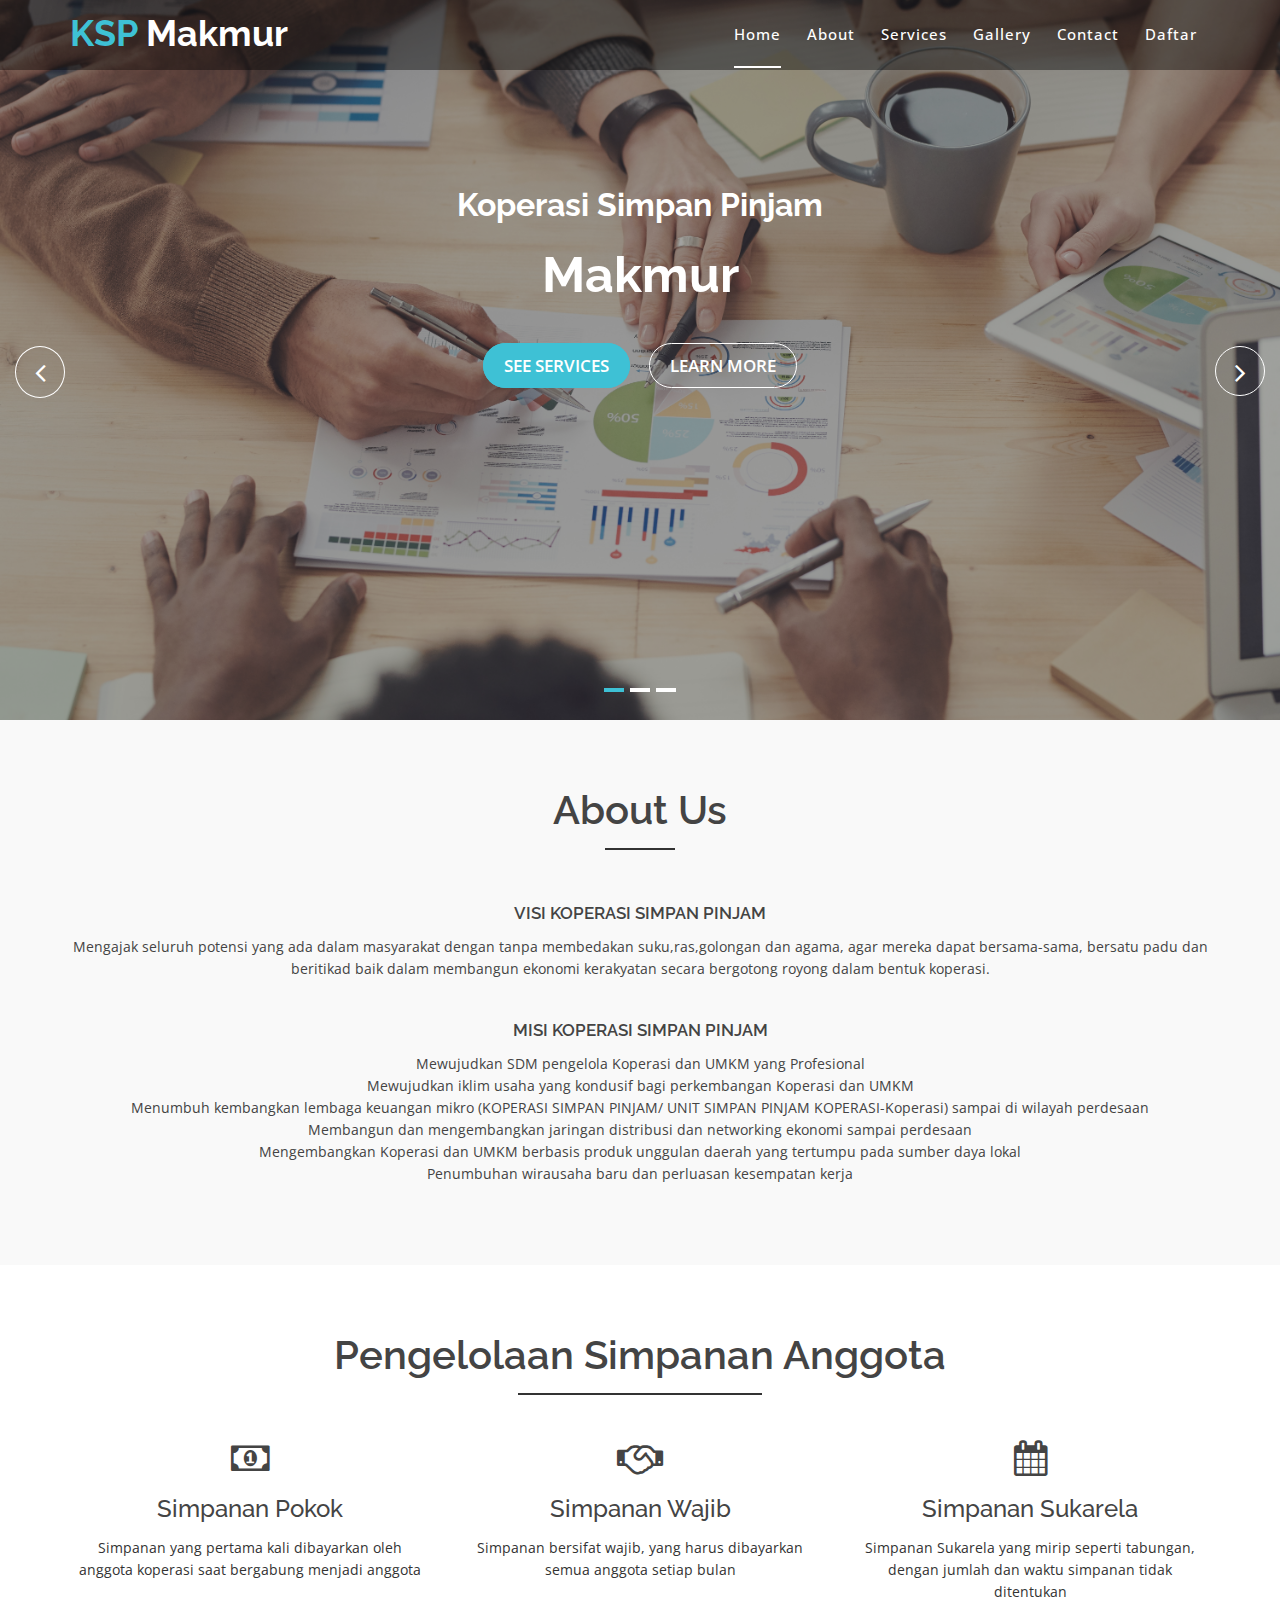
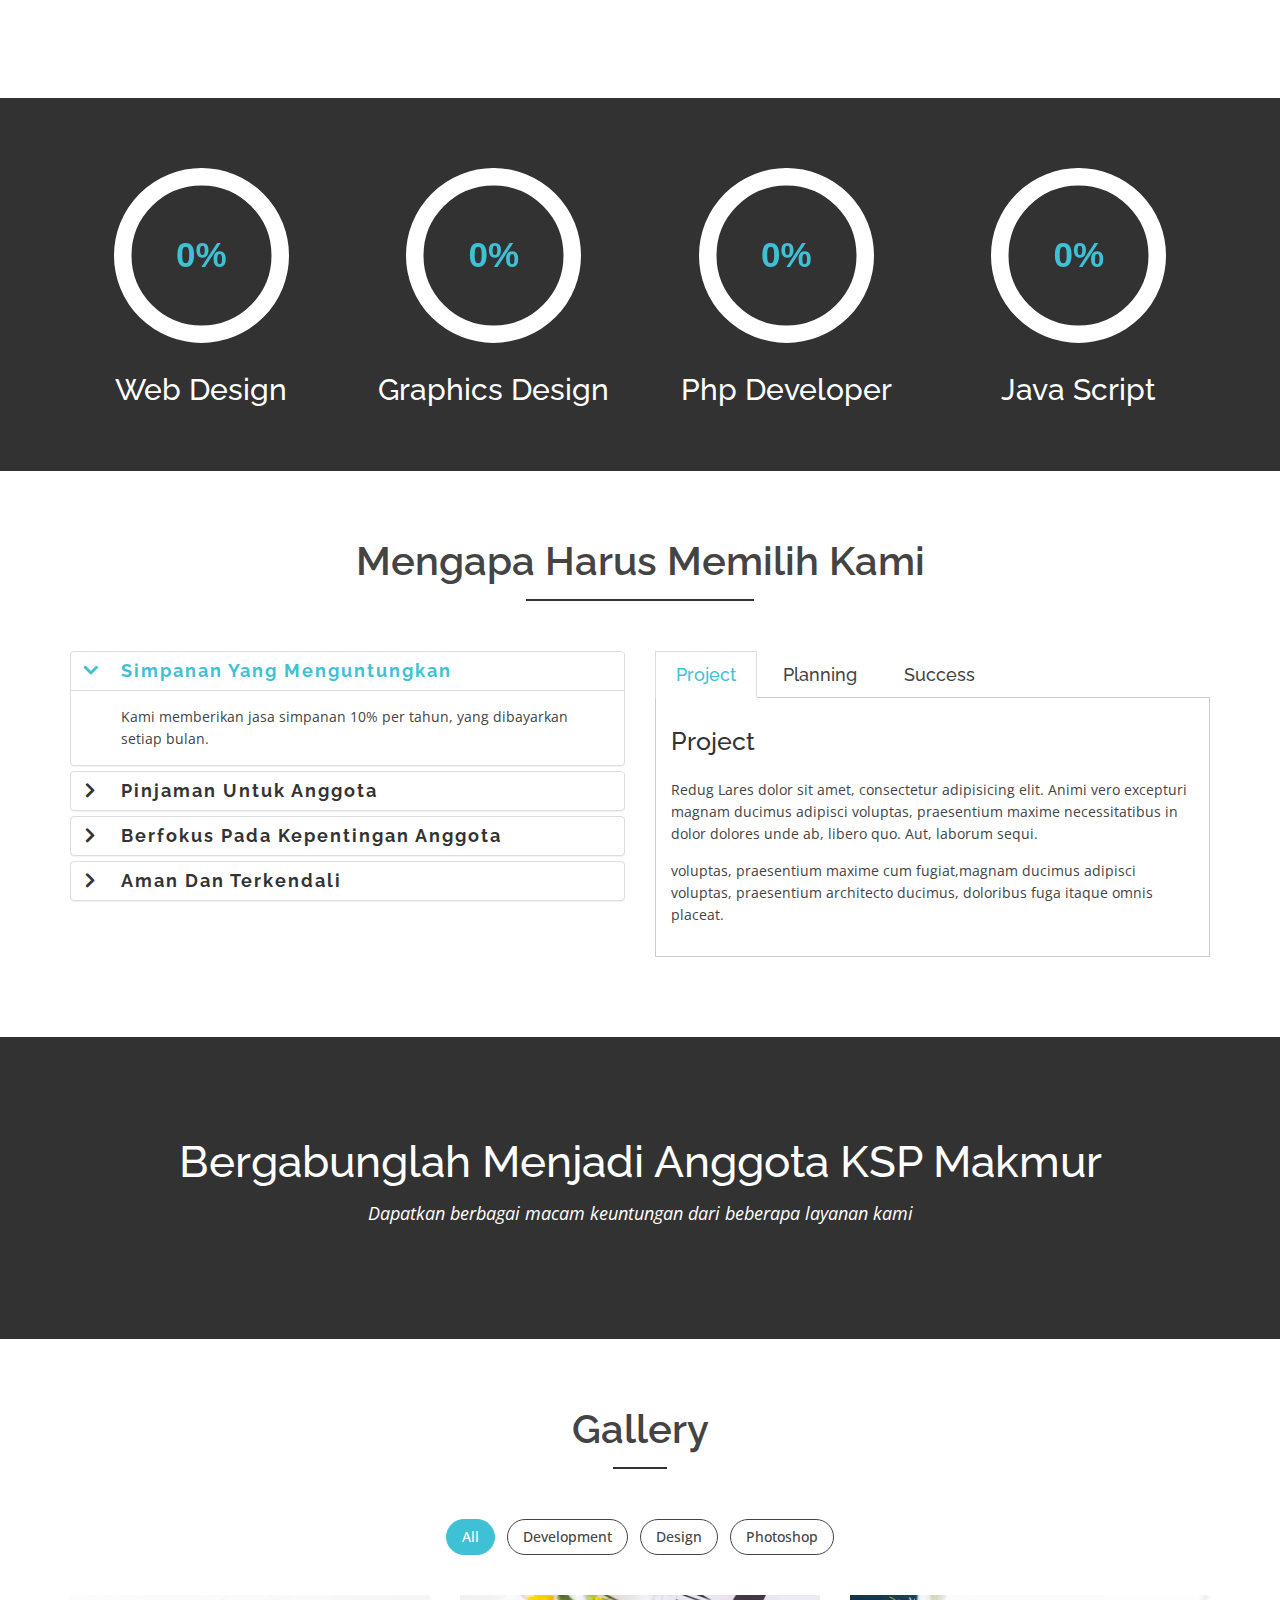
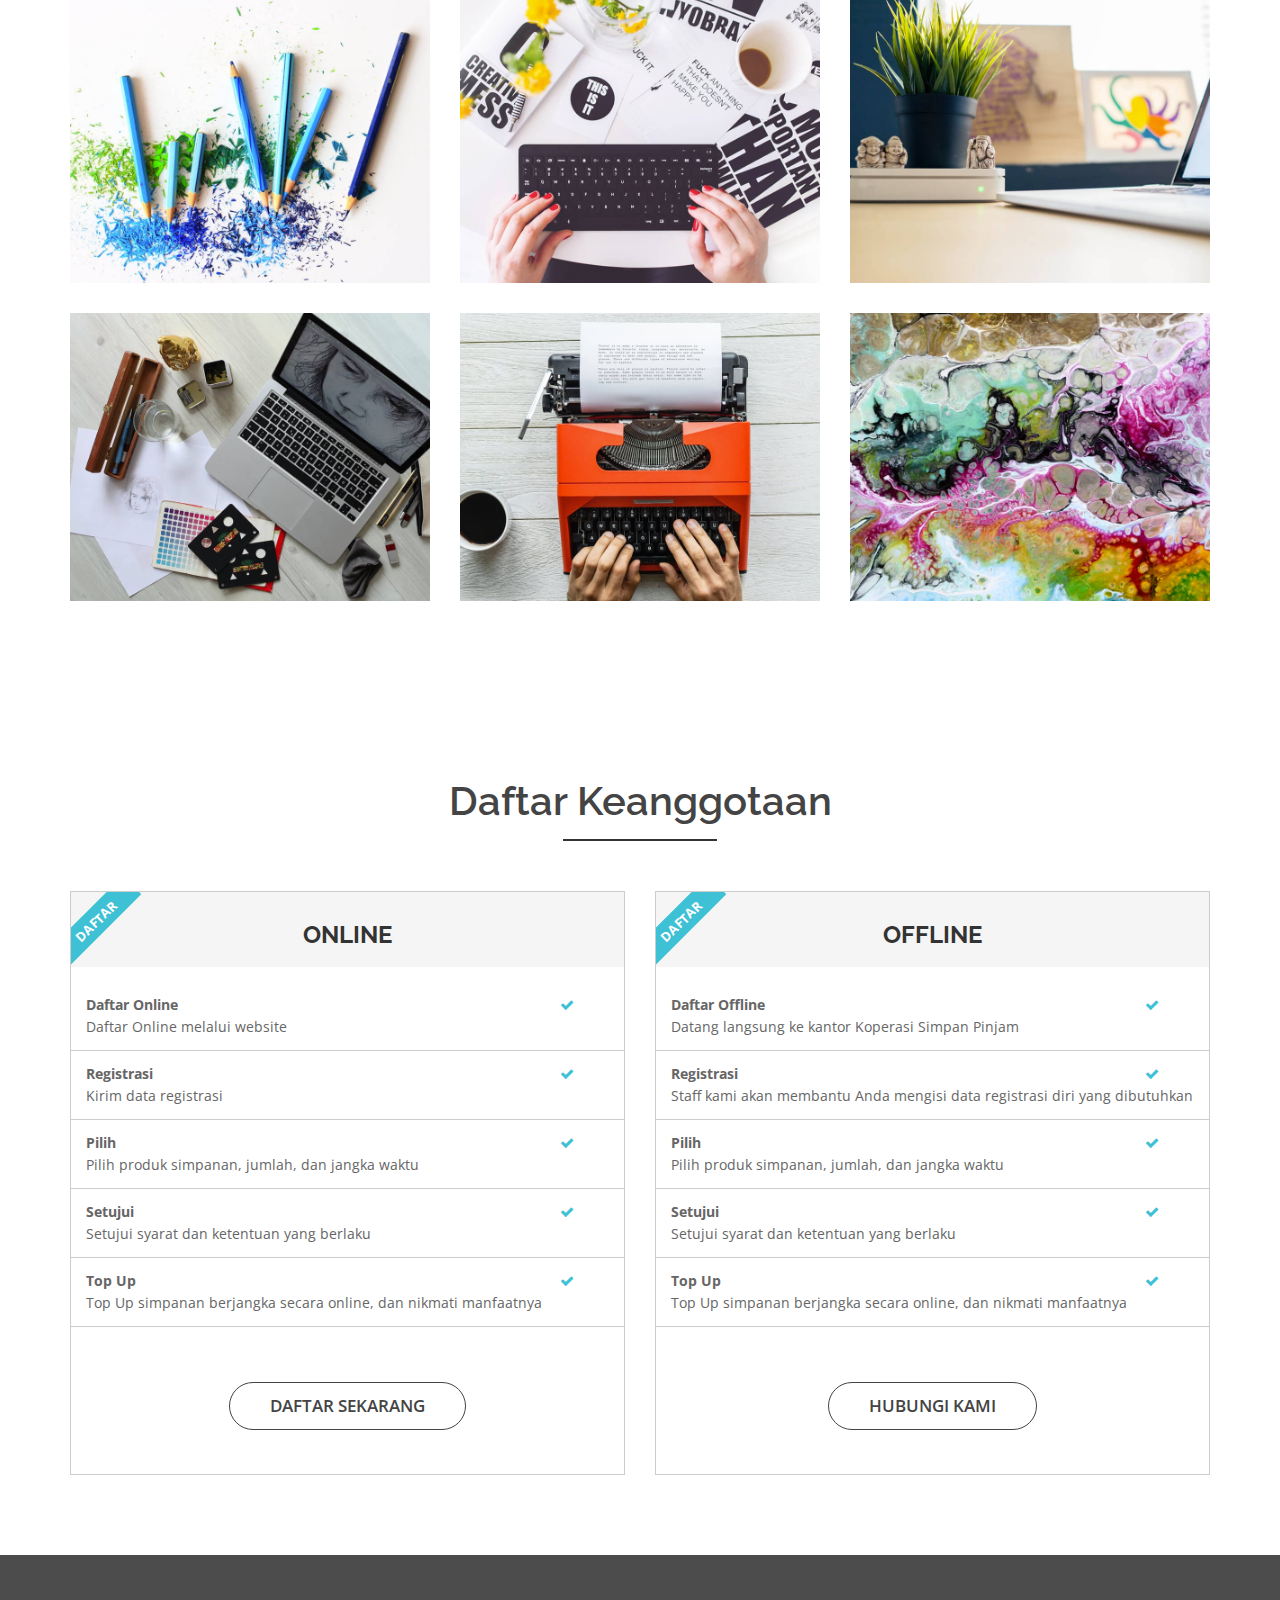
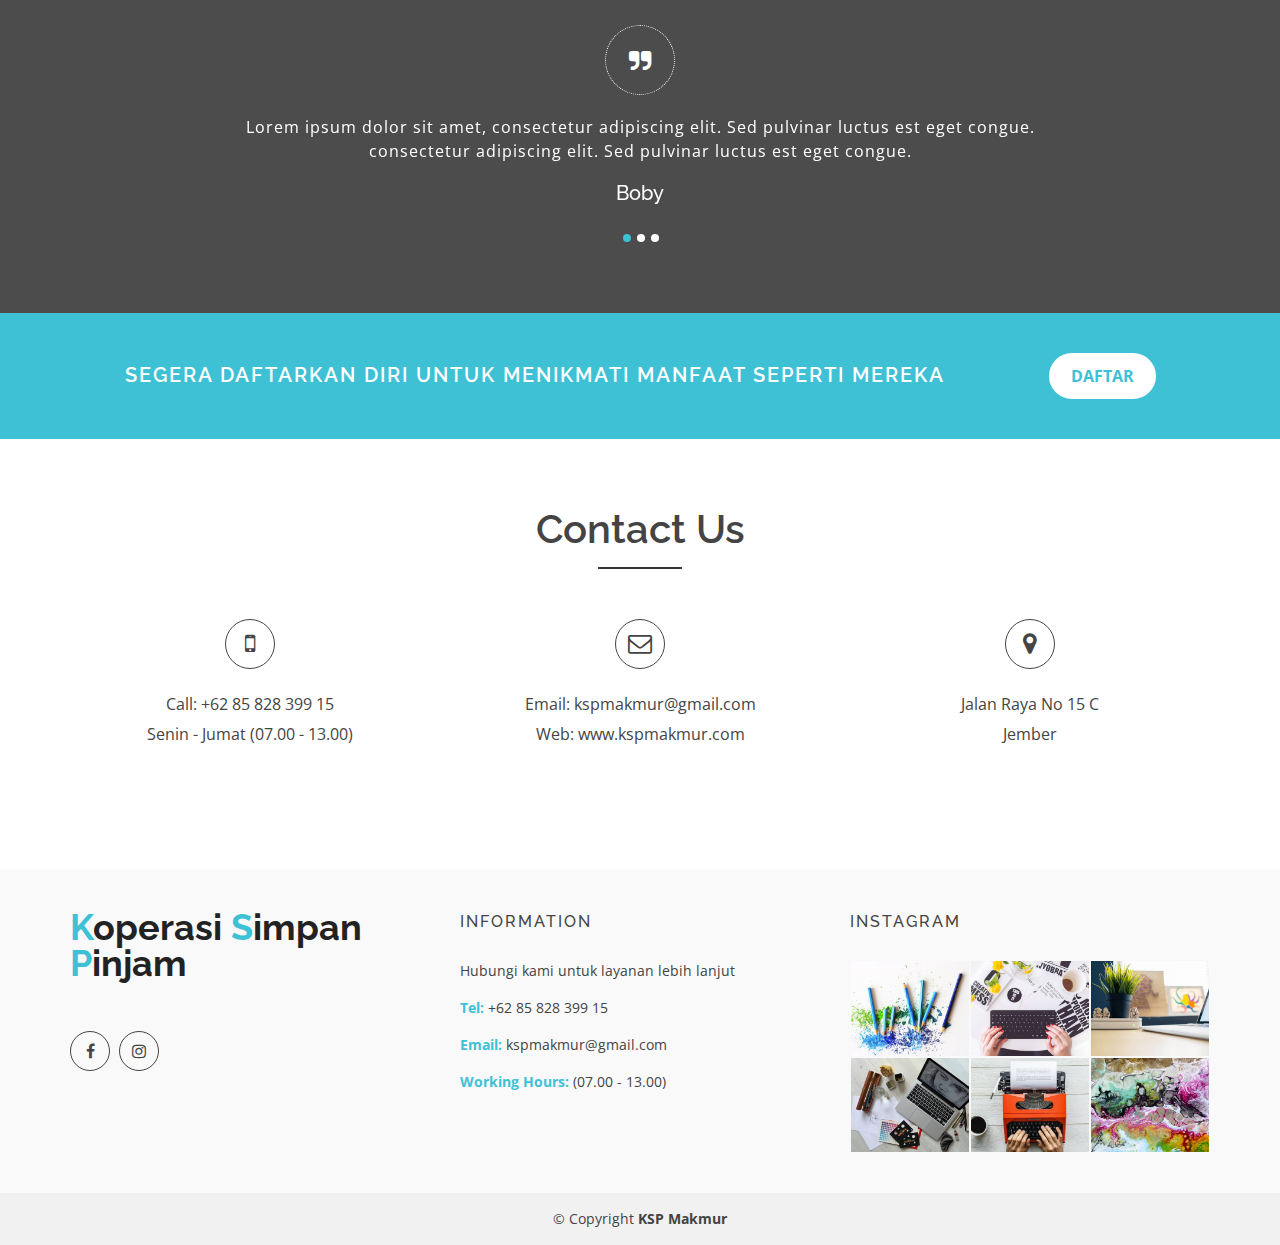
==== commit 19701de2: "." ====
--- a/index.html
+++ b/index.html
@@ -8,8 +8,8 @@
   <meta content="" name="description">
 
   <!-- Favicons -->
-  <link href="img/favicon.png" rel="icon">
-  <link href="img/apple-touch-icon.png" rel="apple-touch-icon">
+  <link href="img/logo-koperasi.png" rel="icon">
+  <link href="img/logo-koperasi.png" rel="apple-touch-icon">
 
   <!-- Google Fonts -->
   <link href="https://fonts.googleapis.com/css?family=Open+Sans:300,400,400i,600,700|Raleway:300,400,400i,500,500i,700,800,900" rel="stylesheet">
@@ -77,10 +77,13 @@
                     <a class="page-scroll" href="#services">Services</a>
                   </li>
                   <li>
-                    <a class="page-scroll" href="#portfolio">Portofolio</a>
+                    <a class="page-scroll" href="#portfolio">Gallery</a>
                   </li>
                   <li>
                     <a class="page-scroll" href="#contact">Contact</a>
+                  </li>
+                  <li>
+                    <a class="page-scroll" href="#daftar">Daftar</a>
                   </li>
                 </ul>
               </div>
@@ -382,14 +385,14 @@
                 <div class="panel-heading">
                   <h4 class="check-title">
 											<a data-toggle="collapse" class="active" data-parent="#accordion" href="#check1">
-                                                <span class="acc-icons"></span>Consectetur adipisicing elit.
+                                                <span class="acc-icons"></span>Simpanan Yang Menguntungkan
 											</a>
 										</h4>
                 </div>
                 <div id="check1" class="panel-collapse collapse in">
                   <div class="panel-body">
                     <p>
-                      Redug Lefes dolor sit amet, consectetur adipisicing elit. Aspernatur, tempore, commodi quas mollitia dolore magnam quidem repellat, culpa voluptates laboriosam maiores alias accusamus recusandae vero
+                      Kami memberikan jasa simpanan 10% per tahun, yang dibayarkan setiap bulan.
                     </p>
                   </div>
                 </div>
@@ -400,14 +403,14 @@
                 <div class="panel-heading">
                   <h4 class="check-title">
 											<a data-toggle="collapse" data-parent="#accordion" href="#check2">
-                                                <span class="acc-icons"></span> Dolore magnam quidem repellat.
+                                                <span class="acc-icons"></span> Pinjaman Untuk Anggota
 											</a>
 										</h4>
                 </div>
                 <div id="check2" class="panel-collapse collapse">
                   <div class="panel-body">
                     <p>
-                      Redug Lefes dolor sit amet, consectetur adipisicing elit. Aspernatur, tempore, commodi quas mollitia dolore magnam quidem repellat, culpa voluptates laboriosam maiores alias accusamus recusandae vero aperiam sint nulla beatae eos.
+                      Pinjaman yang mudah dan terpercaya hanya untuk anggota Koperasi.
                     </p>
                   </div>
                 </div>
@@ -418,14 +421,14 @@
                 <div class="panel-heading">
                   <h4 class="check-title">
 											<a data-toggle="collapse" data-parent="#accordion" href="#check3">
-                                                <span class="acc-icons"></span>Redug Lefes dolor sit.
+                                                <span class="acc-icons"></span>Berfokus Pada Kepentingan Anggota
 											</a>
 										</h4>
                 </div>
                 <div id="check3" class="panel-collapse collapse ">
                   <div class="panel-body">
                     <p>
-                      Redug Lefes dolor sit amet, consectetur adipisicing elit. Aspernatur, tempore, commodi quas mollitia dolore magnam quidem repellat, culpa voluptates laboriosam maiores alias accusamus recusandae vero aperiam sint nulla beatae eos.
+                      KSP Makmur menyediakan layanan dan produk Simpanan dan Pinjaman untuk memenuhi kebutuhan anggota.
                     </p>
                   </div>
                 </div>
@@ -436,14 +439,14 @@
                 <div class="panel-heading">
                   <h4 class="check-title">
 											<a data-toggle="collapse" data-parent="#accordion" href="#check4">
-                                                <span class="acc-icons"></span>Maiores alias accusamus
+                                                <span class="acc-icons"></span>Aman Dan Terkendali
 											</a>
 										</h4>
                 </div>
                 <div id="check4" class="panel-collapse collapse">
                   <div class="panel-body">
                     <p>
-                      Redug Lefes dolor sit amet, consectetur adipisicing elit. Aspernatur, tempore, commodi quas mollitia dolore magnam quidem repellat, culpa voluptates laboriosam maiores alias accusamus recusandae vero aperiam sint nulla beatae eos.
+                      KSP Makmur dibawah pengawasan Kementrian Koperasi dan Usaha Kecil dan Menengah Republik Indonesia, dan sudah mendapatkan pengesahan Badan Hukum sejak 2017.
                     </p>
                   </div>
                 </div>
@@ -559,7 +562,7 @@
       <div class="row">
         <div class="col-lg-12 col-md-12 col-sm-12 col-xs-12">
           <div class="section-headline text-center">
-            <h2>Our Portfolio</h2>
+            <h2>Gallery</h2>
           </div>
         </div>
       </div>
@@ -694,7 +697,7 @@
   </div>
   <!-- awesome-portfolio end -->
   <!-- start pricing area -->
-  <div id="pricing" class="pricing-area area-padding">
+  <div id="daftar" class="area-padding">
     <div class="container">
       <div class="row">
         <div class="col-md-12 col-sm-12 col-xs-12">
@@ -810,7 +813,7 @@
         <div class="col-lg-12 col-md-12 col-sm-12 col-xs=12">
           <div class="suscribe-text text-center">
             <h3>Segera daftarkan diri untuk menikmati manfaat seperti mereka</h3>
-            <a class="sus-btn" href="#portfolio">Daftar</a>
+            <a class="sus-btn" href="#daftar">Daftar</a>
           </div>
         </div>
       </div>
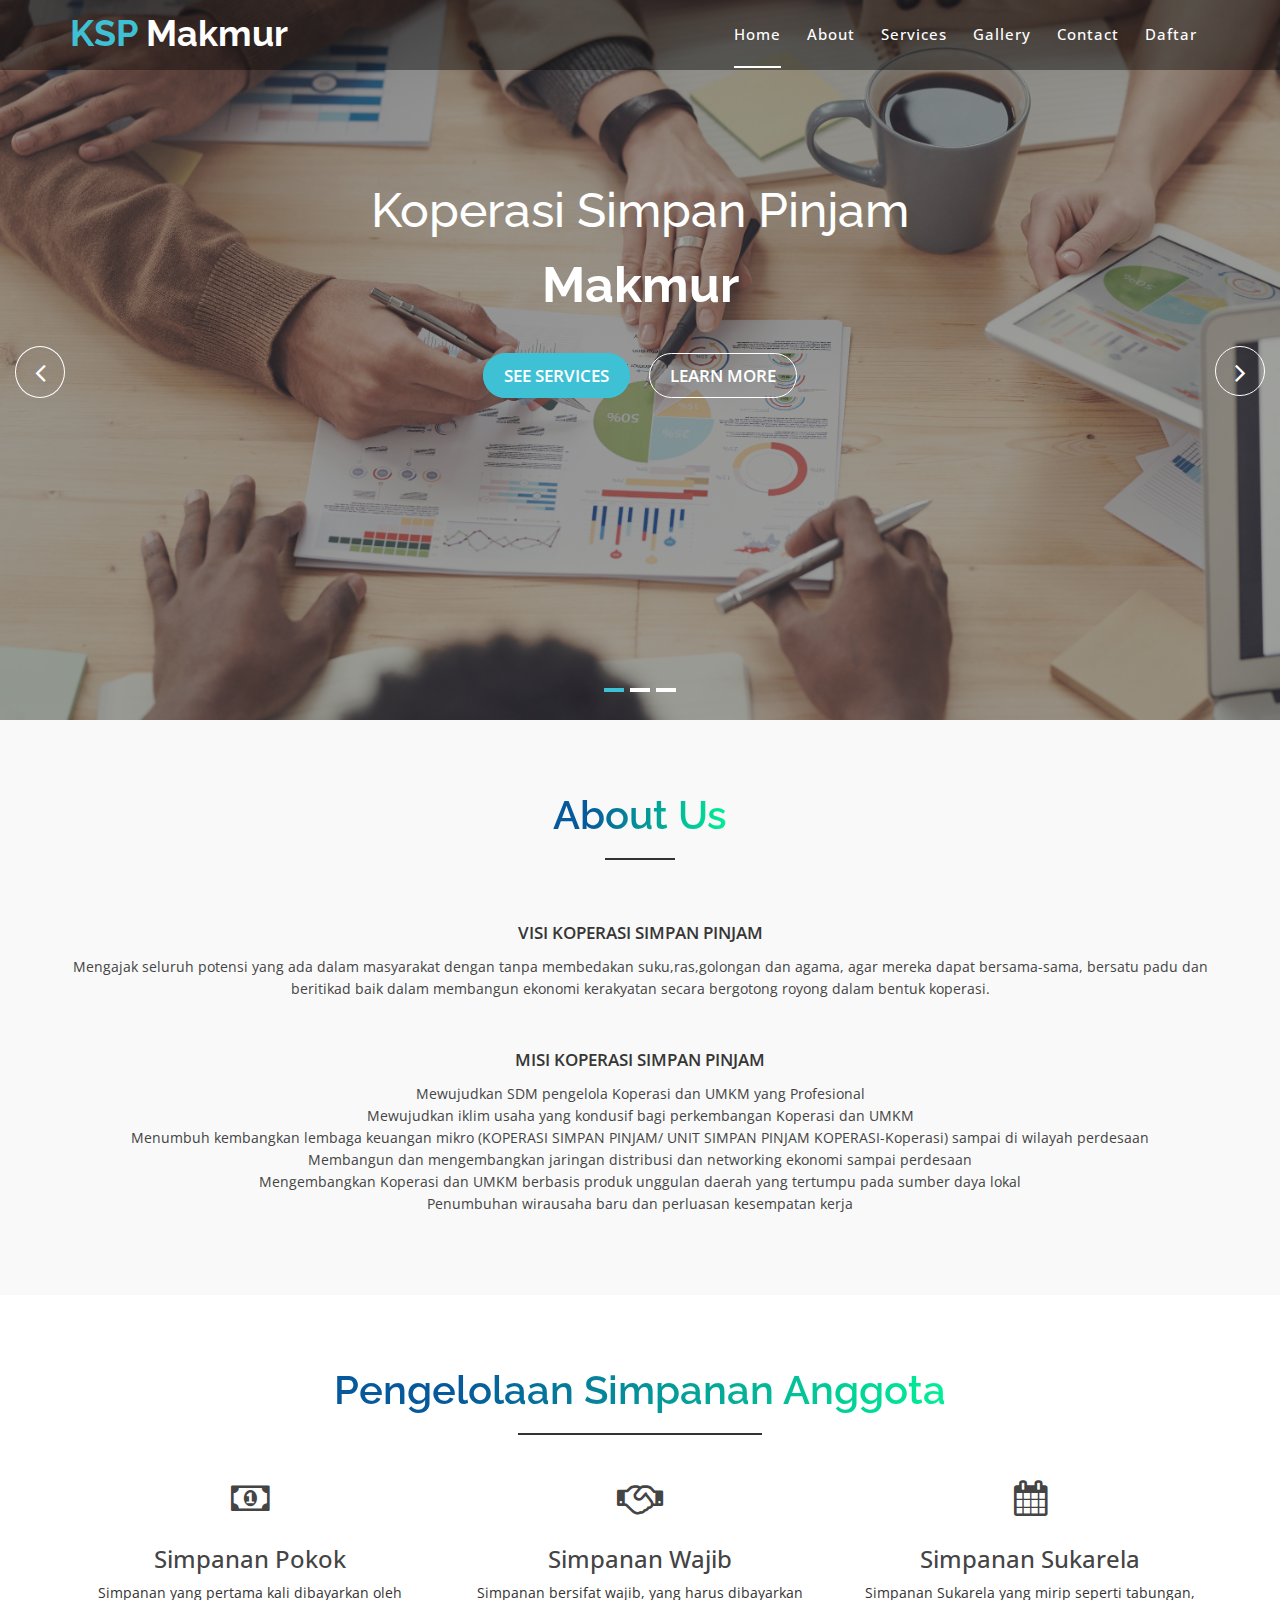
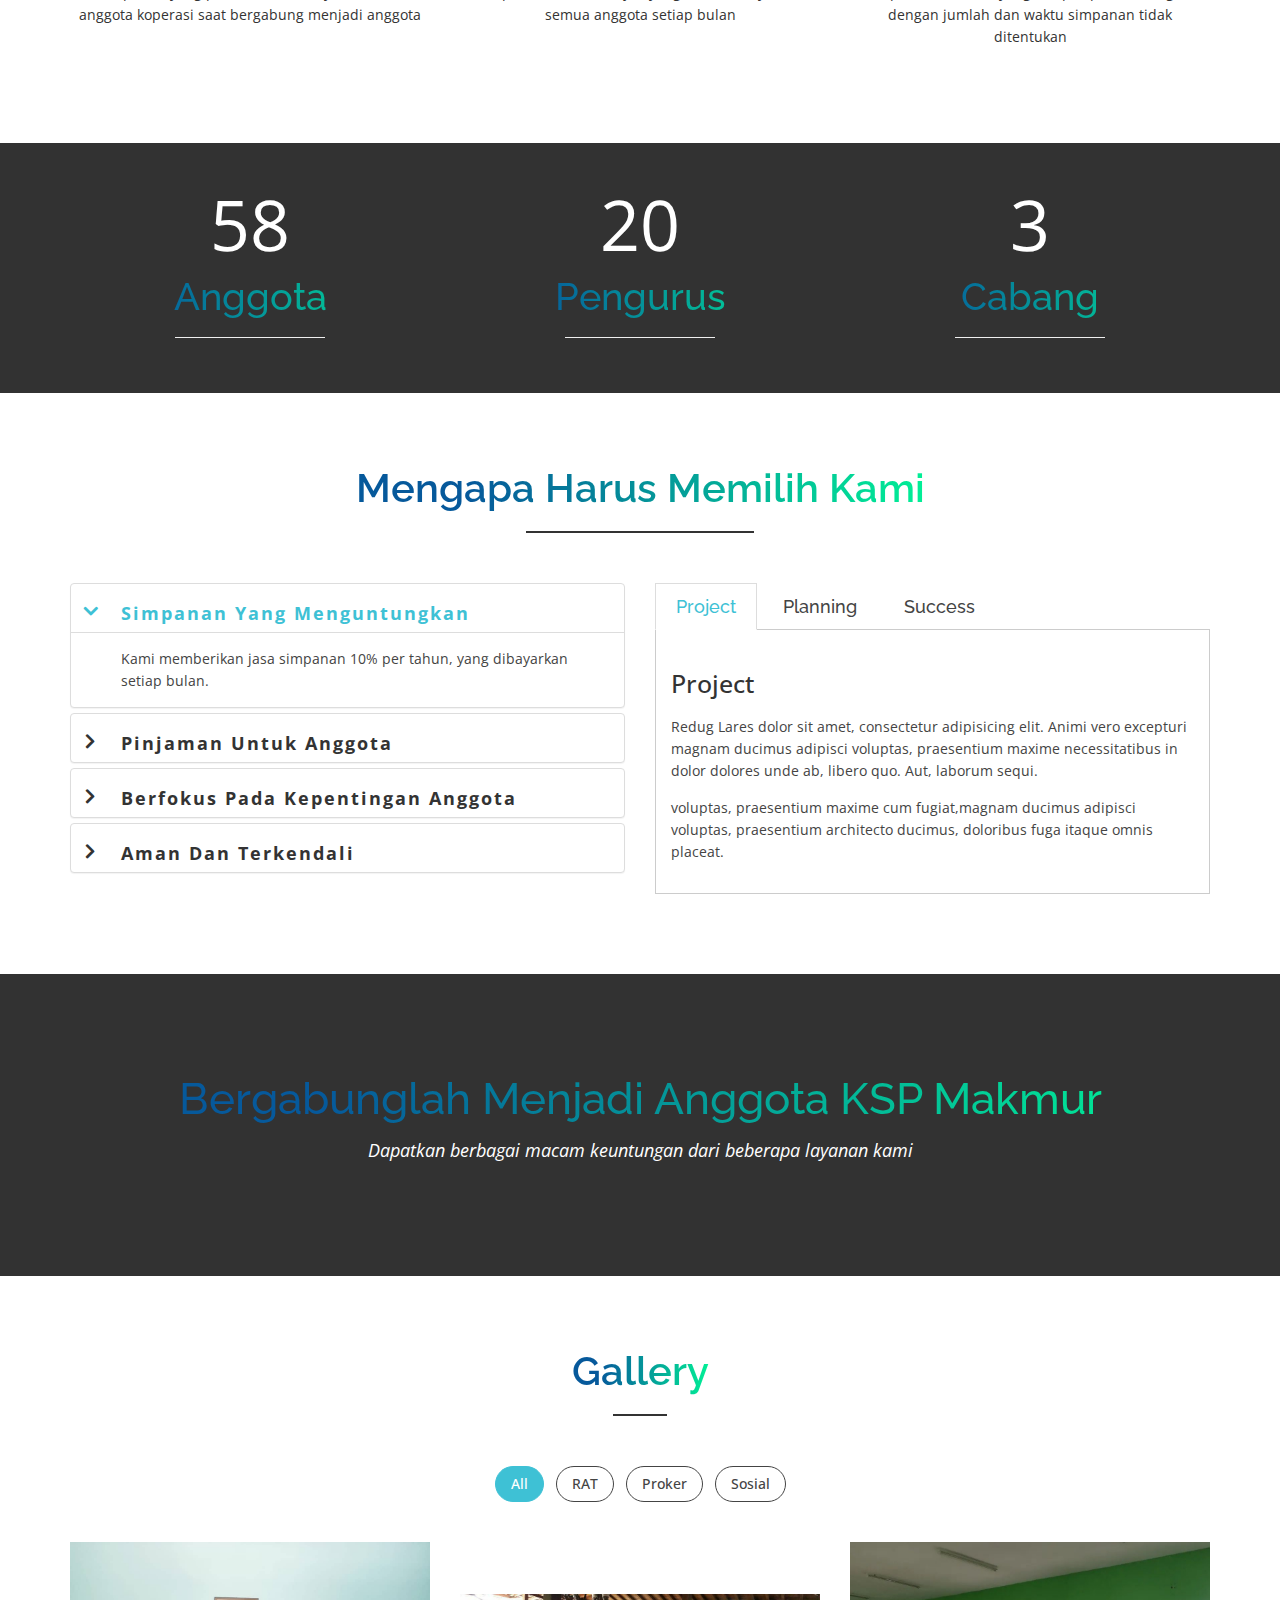
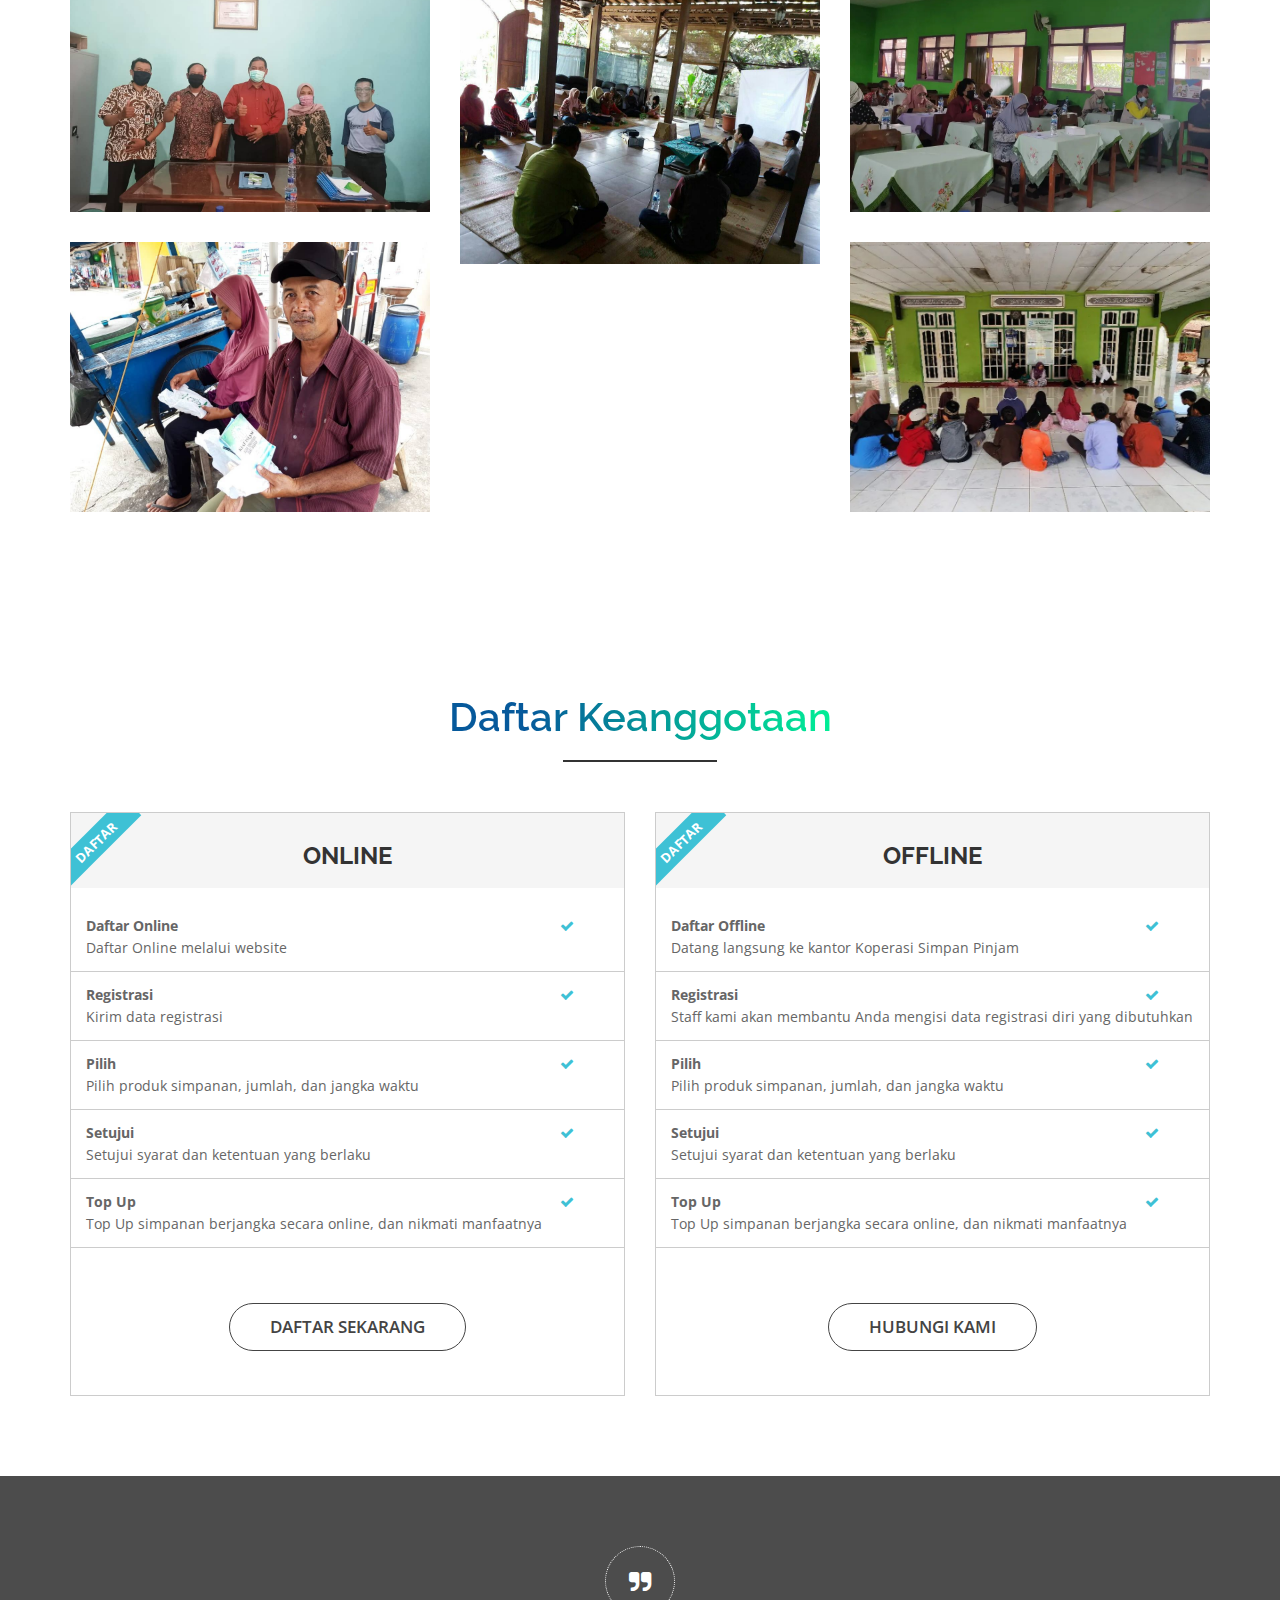
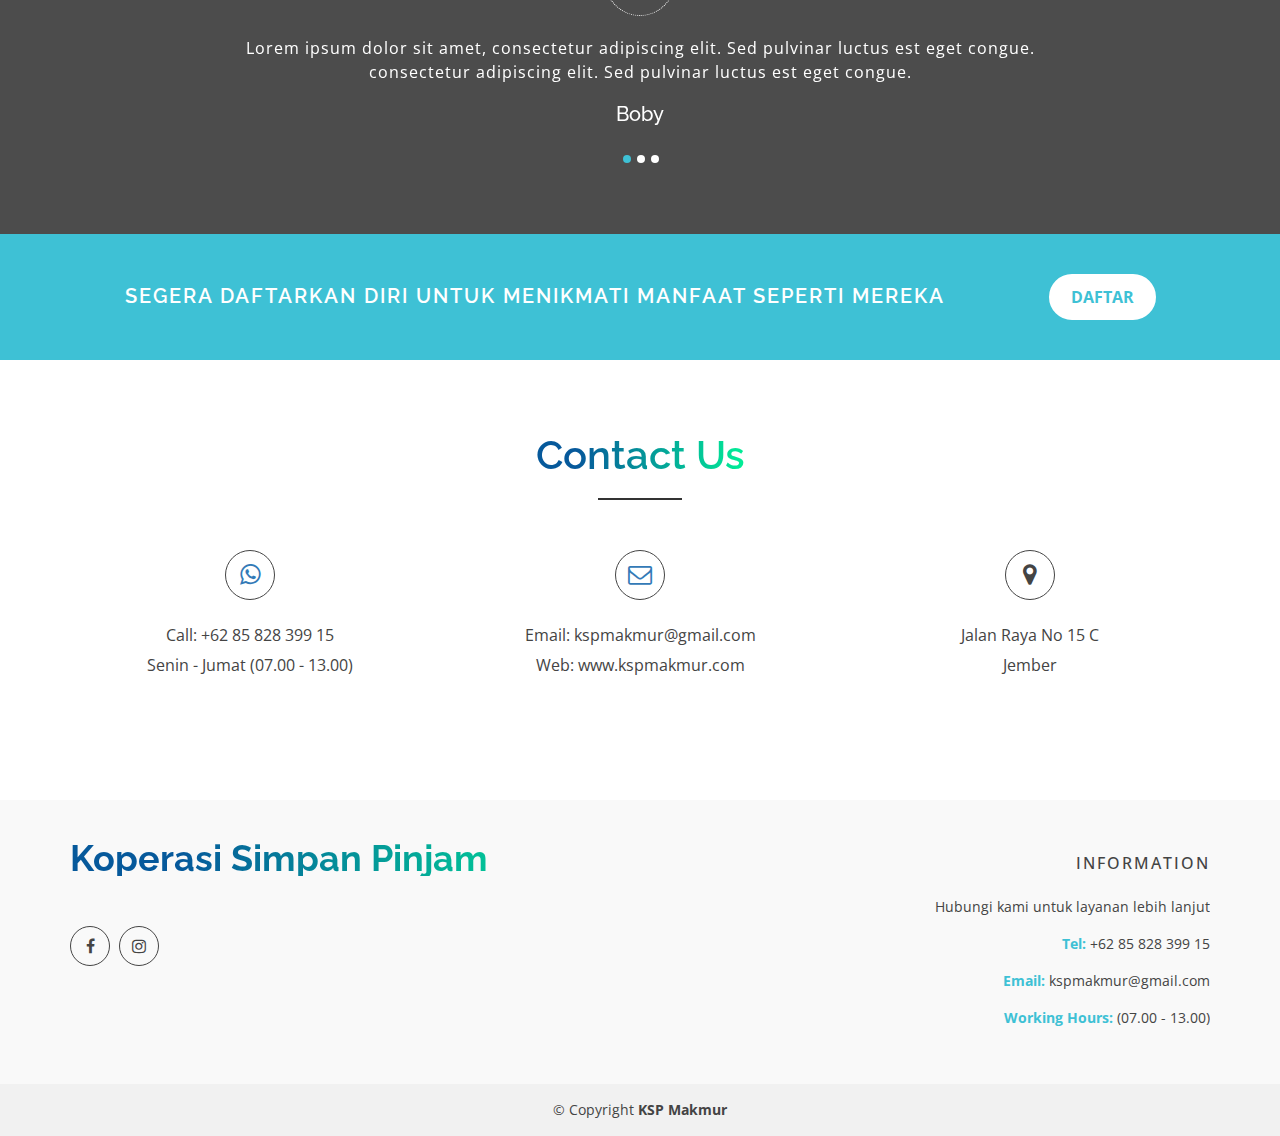
==== commit 4c664d77: "edit" ====
--- a/index.html
+++ b/index.html
@@ -24,6 +24,10 @@
   <link href="lib/font-awesome/css/font-awesome.min.css" rel="stylesheet">
   <link href="lib/animate/animate.min.css" rel="stylesheet">
   <link href="lib/venobox/venobox.css" rel="stylesheet">
+  <script src="js/jquery-3.5.1.js"></script>
+    <script src="https://cdnjs.cloudflare.com/ajax/libs/waypoints/4.0.1/jquery.waypoints.min.js"
+        integrity="sha256-jDnOKIOq2KNsQZTcBTEnsp76FnfMEttF6AV2DF2fFNE=" crossorigin="anonymous"></script>
+    <script src="js\jquery.counterup.min.js"></script>
 
   <!-- Nivo Slider Theme -->
   <link href="css/nivo-slider-theme.css" rel="stylesheet">
@@ -115,7 +119,7 @@
               <div class="slider-content">
                 <!-- layer 1 -->
                 <div class="layer-1-1 hidden-xs wow slideInDown" data-wow-duration="2s" data-wow-delay=".2s">
-                  <h2 class="title1">Koperasi Simpan Pinjam</h2>
+                  <h1 class="title1">Koperasi Simpan Pinjam</h1>
                 </div>
                 <!-- layer 2 -->
                 <div class="layer-1-2 wow slideInUp" data-wow-duration="2s" data-wow-delay=".1s">
@@ -140,7 +144,7 @@
               <div class="slider-content text-center">
                 <!-- layer 1 -->
                 <div class="layer-1-1 hidden-xs wow slideInUp" data-wow-duration="2s" data-wow-delay=".2s">
-                  <h2 class="title1">Koperasi Simpan Pinjam </h2>
+                  <h1 class="title1">Koperasi Simpan Pinjam </h1>
                 </div>
                 <!-- layer 2 -->
                 <div class="layer-1-2 wow slideInUp" data-wow-duration="2s" data-wow-delay=".1s">
@@ -165,7 +169,7 @@
               <div class="slider-content">
                 <!-- layer 1 -->
                 <div class="layer-1-1 hidden-xs wow slideInUp" data-wow-duration="2s" data-wow-delay=".2s">
-                  <h2 class="title1">Koperasi Simpan Pinjam </h2>
+                  <h1 class="title1">Koperasi Simpan Pinjam </h1>
                 </div>
                 <!-- layer 2 -->
                 <div class="layer-1-2 wow slideInUp" data-wow-duration="2s" data-wow-delay=".1s">
@@ -201,7 +205,7 @@
         <div class="col-md-12 col-sm-12 col-xs-12">
           <div class="well-middle">
             <div class="section-headline text-center">
-              <a href="#">
+              
                 <h4 class="sec-head">Visi Koperasi Simpan Pinjam</h4>
               </a>
               <p>
@@ -221,9 +225,9 @@
           <div class="well-middle">
             <div class="section-headline text-center">
               <br>
-              <a href="#">
+              
                 <h4 class="sec-head">Misi Koperasi Simpan Pinjam</h4>
-              </a>
+              
               <ul>
                 <li>Mewujudkan SDM pengelola Koperasi dan UMKM yang Profesional</li>
                 <li>Mewujudkan iklim usaha yang kondusif bagi perkembangan Koperasi dan UMKM</li>
@@ -320,49 +324,46 @@
         <div class="row">
           <div class="skill-text">
             <!-- single-skill start -->
-            <div class="col-xs-12 col-sm-3 col-md-3 text-center">
+            <div class="col-xs-12 col-sm-4 col-md-4 text-center">
               <div class="single-skill">
-                <div class="progress-circular">
-                  <input type="text" class="knob" value="0" data-rel="25" data-linecap="round" data-width="175" data-bgcolor="#fff" data-fgcolor="#3EC1D5" data-thickness=".20" data-readonly="true" disabled>
-                  <h3 class="progress-h4">Web Design</h3>
-                </div>
+                <div class="diff-ournumbers" id="diffnumbers-1">
+                  <p class="counter-count" style="font-size:70px;color:white;">58</p>
+                  <br>
+                  <h2>Anggota</h2>
+                </div>
+              </div>
               </div>
             </div>
             <!-- single-skill end -->
             <!-- single-skill start -->
-            <div class="col-xs-12 col-sm-3 col-md-3 text-center">
+            <div class="col-xs-12 col-sm-4 col-md-4 text-center">
               <div class="single-skill">
-                <div class="progress-circular">
-                  <input type="text" class="knob" value="0" data-rel="11" data-linecap="round" data-width="175" data-bgcolor="#fff" data-fgcolor="#3EC1D5" data-thickness=".20" data-readonly="true" disabled>
-                  <h3 class="progress-h4">Graphics Design</h3>
+                <div class="diff-ournumbers" id="diffnumbers-1">
+                  <p class="counter-count" style="font-size:70px;color:white;">20</p>
+                  <br>
+                  <h2>Pengurus</h2>
                 </div>
               </div>
             </div>
             <!-- single-skill end -->
             <!-- single-skill start -->
-            <div class="col-xs-12 col-sm-3 col-md-3 text-center">
+            <div class="col-xs-12 col-sm-4 col-md-4 text-center">
               <div class="single-skill">
-                <div class="progress-circular">
-                  <input type="text" class="knob" value="0" data-rel="1" data-linecap="round" data-width="175" data-bgcolor="#fff" data-fgcolor="#3EC1D5" data-thickness=".20" data-readonly="true" disabled>
-                  <h3 class="progress-h4">Php Developer</h3>
+                <div class="diff-ournumbers" id="diffnumbers-1">
+                  <p class="counter-count" style="font-size:70px;color:white;">3</p>
+                  <br>
+                  <h2>Cabang</h2>
                 </div>
               </div>
             </div>
             <!-- single-skill end -->
-            <!-- single-skill start -->
-            <div class="col-xs-12 col-sm-3 col-md-3 text-center">
-              <div class="single-skill">
-                <div class="progress-circular">
-                  <input type="text" class="knob" value="0" data-rel="11" data-linecap="round" data-width="175" data-bgcolor="#fff" data-fgcolor="#3EC1D5" data-thickness=".20" data-readonly="true" disabled>
-                  <h3 class="progress-h4">Java Script</h3>
-                </div>
-              </div>
-            </div>
-            <!-- single-skill end -->
-          </div>
-        </div>
-      </div>
-    </div>
+          </div>
+        </div>
+      </div>
+    </div>
+    <script type="text/javascript">
+      $(".counter-count").counterUp({ delay: 50, time: 2000 });
+  </script>
   </div>
   <!-- our-skill-area end -->
 
@@ -576,13 +577,13 @@
                   <a href="#" class="active" data-filter="*">All</a>
                 </li>
                 <li>
-                  <a href="#" data-filter=".development">Development</a>
+                  <a href="#" data-filter=".rat">RAT</a>
                 </li>
                 <li>
-                  <a href="#" data-filter=".design">Design</a>
+                  <a href="#" data-filter=".pro">Proker</a>
                 </li>
                 <li>
-                  <a href="#" data-filter=".photo">Photoshop</a>
+                  <a href="#" data-filter=".sos">Sosial</a>
                 </li>
               </ul>
             </div>
@@ -590,15 +591,15 @@
         </div>
         <div class="awesome-project-content">
           <!-- single-awesome-project start -->
-          <div class="col-md-4 col-sm-4 col-xs-12 design development">
+          <div class="col-md-4 col-sm-4 col-xs-12 pro sos">
             <div class="single-awesome-project">
               <div class="awesome-img">
-                <a href="#"><img src="img/portfolio/1.jpg" alt="" /></a>
+                <a href="#"><img src="img/portfolio/kunjungan.jpg" alt="" /></a>
                 <div class="add-actions text-center">
                   <div class="project-dec">
-                    <a class="venobox" data-gall="myGallery" href="img/portfolio/1.jpg">
-                      <h4>Business City</h4>
-                      <span>Web Development</span>
+                    <a class="venobox" data-gall="myGallery" href="img/portfolio/kunjungan.jpg">
+                      <h4>Kunjungan Dinas Koperasi UMKM</h4>
+                      <span>07 Oktober 2021</span>
                     </a>
                   </div>
                 </div>
@@ -607,15 +608,15 @@
           </div>
           <!-- single-awesome-project end -->
           <!-- single-awesome-project start -->
-          <div class="col-md-4 col-sm-4 col-xs-12 photo">
+          <div class="col-md-4 col-sm-4 col-xs-12 rat">
             <div class="single-awesome-project">
               <div class="awesome-img">
-                <a href="#"><img src="img/portfolio/2.jpg" alt="" /></a>
+                <a href="#"><img src="img/portfolio/rat2.jpg" alt="" /></a>
                 <div class="add-actions text-center">
                   <div class="project-dec">
-                    <a class="venobox" data-gall="myGallery" href="img/portfolio/2.jpg">
-                      <h4>Blue Sea</h4>
-                      <span>Photosho</span>
+                    <a class="venobox" data-gall="myGallery" href="img/portfolio/rat2.JPG">
+                      <h4>Rapat Anggota Tahunan</h4>
+                      <span>2019</span>
                     </a>
                   </div>
                 </div>
@@ -624,15 +625,15 @@
           </div>
           <!-- single-awesome-project end -->
           <!-- single-awesome-project start -->
-          <div class="col-md-4 col-sm-4 col-xs-12 design">
+          <div class="col-md-4 col-sm-4 col-xs-12 rat">
             <div class="single-awesome-project">
               <div class="awesome-img">
-                <a href="#"><img src="img/portfolio/3.jpg" alt="" /></a>
+                <a href="#"><img src="img/portfolio/rat1.JPG" alt="" /></a>
                 <div class="add-actions text-center">
                   <div class="project-dec">
-                    <a class="venobox" data-gall="myGallery" href="img/portfolio/3.jpg">
-                      <h4>Beautiful Nature</h4>
-                      <span>Web Design</span>
+                    <a class="venobox" data-gall="myGallery" href="img/portfolio/rat1.JPG">
+                      <h4>Rapat Anggota Tahun</h4>
+                      <span>2021</span>
                     </a>
                   </div>
                 </div>
@@ -641,15 +642,15 @@
           </div>
           <!-- single-awesome-project end -->
           <!-- single-awesome-project start -->
-          <div class="col-md-4 col-sm-4 col-xs-12 photo development">
+          <div class="col-md-4 col-sm-4 col-xs-12 pro">
             <div class="single-awesome-project">
               <div class="awesome-img">
-                <a href="#"><img src="img/portfolio/4.jpg" alt="" /></a>
+                <a href="#"><img src="img/portfolio/program.jpg" alt="" /></a>
                 <div class="add-actions text-center">
                   <div class="project-dec">
-                    <a class="venobox" data-gall="myGallery" href="img/portfolio/4.jpg">
-                      <h4>Creative Team</h4>
-                      <span>Web design</span>
+                    <a class="venobox" data-gall="myGallery" href="img/portfolio/program.jpg">
+                      <h4>Pelatihan Internet Marketing</h4>
+                      <span>2020</span>
                     </a>
                   </div>
                 </div>
@@ -658,15 +659,15 @@
           </div>
           <!-- single-awesome-project end -->
           <!-- single-awesome-project start -->
-          <div class="col-md-4 col-sm-4 col-xs-12 development">
+          <div class="col-md-4 col-sm-4 col-xs-12 sos">
             <div class="single-awesome-project">
               <div class="awesome-img">
-                <a href="#"><img src="img/portfolio/5.jpg" alt="" /></a>
+                <a href="#"><img src="img/portfolio/s2.jpg" alt="" /></a>
                 <div class="add-actions text-center text-center">
                   <div class="project-dec">
-                    <a class="venobox" data-gall="myGallery" href="img/portfolio/5.jpg">
-                      <h4>Beautiful Flower</h4>
-                      <span>Web Development</span>
+                    <a class="venobox" data-gall="myGallery" href="img/portfolio/s2.jpg">
+                      <h4>Peduli Covid-19</h4>
+                      <span>15 November 2021</span>
                     </a>
                   </div>
                 </div>
@@ -675,15 +676,15 @@
           </div>
           <!-- single-awesome-project end -->
           <!-- single-awesome-project start -->
-          <div class="col-md-4 col-sm-4 col-xs-12 design photo">
+          <div class="col-md-4 col-sm-4 col-xs-12 sos">
             <div class="single-awesome-project">
               <div class="awesome-img">
-                <a href="#"><img src="img/portfolio/6.jpg" alt="" /></a>
+                <a href="#"><img src="img/portfolio/s1.JPG" alt="" /></a>
                 <div class="add-actions text-center">
                   <div class="project-dec">
-                    <a class="venobox" data-gall="myGallery" href="img/portfolio/6.jpg">
-                      <h4>Night Hill</h4>
-                      <span>Photoshop</span>
+                    <a class="venobox" data-gall="myGallery" href="img/portfolio/s1.JPG">
+                      <h4>Santunan Anak Yatim</h4>
+                      <span>27 Juni 2021</span>
                     </a>
                   </div>
                 </div>
@@ -837,7 +838,7 @@
           <div class="col-md-4 col-sm-4 col-xs-12">
             <div class="contact-icon text-center">
               <div class="single-icon">
-                <i class="fa fa-mobile"></i>
+                <a href="https://web.whatsapp.com/"><i class="fa fa-whatsapp"></i></a>
                 <p>
                   Call: +62 85 828 399 15<br>
                   <span>Senin - Jumat (07.00 - 13.00)</span>
@@ -849,7 +850,7 @@
           <div class="col-md-4 col-sm-4 col-xs-12">
             <div class="contact-icon text-center">
               <div class="single-icon">
-                <i class="fa fa-envelope-o"></i>
+                <a href="https://gmail.com"><i class="fa fa-envelope-o"></i></a>
                 <p>
                   Email: kspmakmur@gmail.com<br>
                   <span>Web: www.kspmakmur.com</span>
@@ -884,21 +885,21 @@
     <div class="footer-area">
       <div class="container">
         <div class="row">
-          <div class="col-md-4 col-sm-4 col-xs-12">
+          <div class="col-md-6 col-sm-6 col-xs-12">
             <div class="footer-content">
               <div class="footer-head">
                 <div class="footer-logo">
-                  <h2><span>K</span>operasi<span> S</span>impan <span>P</span>injam</h2>
+                  <h2>Koperasi Simpan Pinjam</h2>
                 </div>
 
                 <p> </p>
                 <div class="footer-icons">
                   <ul>
                     <li>
-                      <a href="#"><i class="fa fa-facebook"></i></a>
+                      <a href="https://facebook.com/"><i class="fa fa-facebook"></i></a>
                     </li>
                     <li>
-                      <a href="#"><i class="fa fa-instagram"></i></a>
+                      <a href="https://instagram.com/"><i class="fa fa-instagram"></i></a>
                     </li>
                   </ul>
                 </div>
@@ -906,9 +907,9 @@
             </div>
           </div>
           <!-- end single footer -->
-          <div class="col-md-4 col-sm-4 col-xs-12">
+          <div class="col-md-6 col-sm-6 col-xs-12">
             <div class="footer-content">
-              <div class="footer-head">
+              <div class="footer-head" align="right">
                 <h4>information</h4>
                 <p>
                   Hubungi kami untuk layanan lebih lanjut
@@ -921,22 +922,7 @@
               </div>
             </div>
           </div>
-          <!-- end single footer -->
-          <div class="col-md-4 col-sm-4 col-xs-12">
-            <div class="footer-content">
-              <div class="footer-head">
-                <h4>Instagram</h4>
-                <div class="flicker-img">
-                  <a href="#"><img src="img/portfolio/1.jpg" alt=""></a>
-                  <a href="#"><img src="img/portfolio/2.jpg" alt=""></a>
-                  <a href="#"><img src="img/portfolio/3.jpg" alt=""></a>
-                  <a href="#"><img src="img/portfolio/4.jpg" alt=""></a>
-                  <a href="#"><img src="img/portfolio/5.jpg" alt=""></a>
-                  <a href="#"><img src="img/portfolio/6.jpg" alt=""></a>
-                </div>
-              </div>
-            </div>
-          </div>
+          
         </div>
       </div>
     </div>
--- a/css/style.css
+++ b/css/style.css
@@ -1,5 +1,17 @@
 html, body {
   height: 100%;
+}
+
+::-webkit-scrollbar {
+  width: 15px;
+}
+
+::-webkit-scrollbar-track {
+  background: #f1f1f1;
+}
+
+::-webkit-scrollbar-thumb{
+  background: #3cd6ed;
 }
 
 .floatleft {
@@ -45,10 +57,10 @@
   color: #444;
 }
 
-h1, h2, h3, h4, h5, h6 {
+h1, h2, h3, h5, h6 {
   font-family: 'Raleway', sans-serif;
   margin: 0 0 15px;
-  color: #444;
+  color: rgb(255, 255, 255);
   font-weight: 500;
 }
 
@@ -59,7 +71,21 @@
 
 h2 {
   font-size: 38px;
-  line-height: 40px;
+  line-height: 50px;
+  background: linear-gradient(to right, #06599b 10%, #01ef96 50%, #06599b
+  90%
+  );
+  background-size: 200% auto;
+  background-clip: text;
+  -webkit-background-clip: text;
+  -webkit-text-fill-color: transparent;
+  animation: animate 2s linear infinite;
+}
+
+@keyframes animate {
+  to {
+    background-position: 200% center;
+  }
 }
 
 h3 {
@@ -70,6 +96,7 @@
 h4 {
   font-size: 24px;
   line-height: 26px;
+  color: #363636;
 }
 
 h5 {
@@ -165,6 +192,11 @@
 
 ::-moz-selection {
   background: #3EC1D5;
+  text-shadow: none;
+}
+
+h2::selection {
+  background: none;
   text-shadow: none;
 }
 
@@ -529,6 +561,70 @@
   color: #fff;
   font-weight: 500;
 }
+
+.ournumber h1{
+  margin-top: 30px !important;
+  margin-bottom: 0px !important;
+  color: white;
+  text-align: center;
+  font-size: 3em;
+  font-family: Arial, Helvetica, sans-serif !important;
+  font-weight: bolder;
+}
+
+
+
+
+.icon-ournumbers{
+  padding: 25px;
+  margin-bottom: 25px;
+  border: 10px solid #fff;
+  background-color: transparent;
+  border-radius: 50%;
+  color: #ffffff;
+  text-align: center;
+  line-height: 92px;
+  width: 150px;
+  height: 150px;
+  display: inline-block;
+}
+
+
+
+
+.class-ournumbers {
+  display: flex;
+  flex-wrap: wrap;
+  justify-content: space-evenly;
+  text-align: center;
+  
+}
+
+.ournumber {
+  text-align: center;
+  margin-top: 20px;
+  background-image: linear-gradient(rgba(0, 0, 0, 0.9), rgba(0, 0, 0, 0.9)), url(img/ournumbers.jpg);
+  background-size: cover;
+  background-position: center;
+  color: #efefef !important;
+  background-attachment: fixed;
+  padding-top: 50px;
+  padding-bottom: 50px;
+}
+.ournumber h1{
+  margin-bottom: 40px;
+}
+
+.diff-ournumbers::after {
+  content: '';
+  background: #efefef;
+  display: block;
+  height: 1px;
+  width: 150px;
+  margin: 5px auto 5px;
+
+}
+
 
 /*----------------------------------------
   6.Faq Area
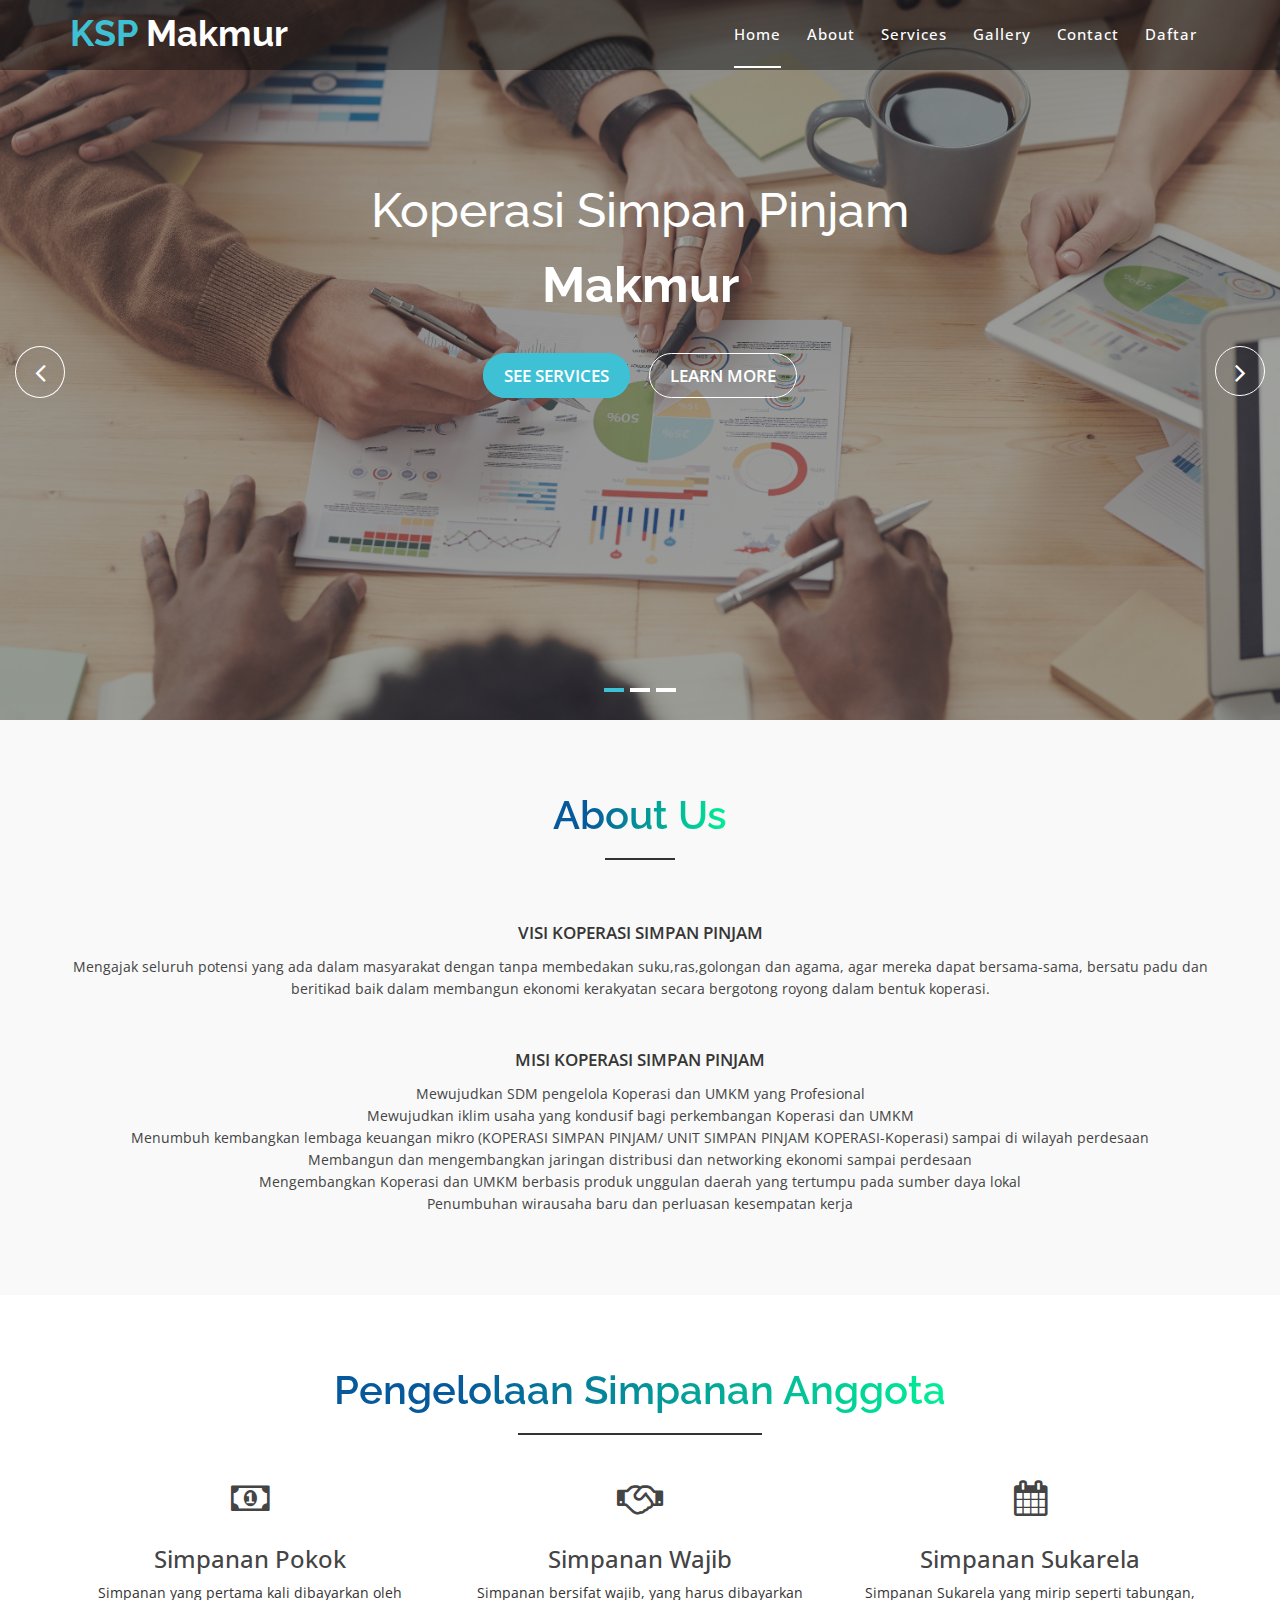
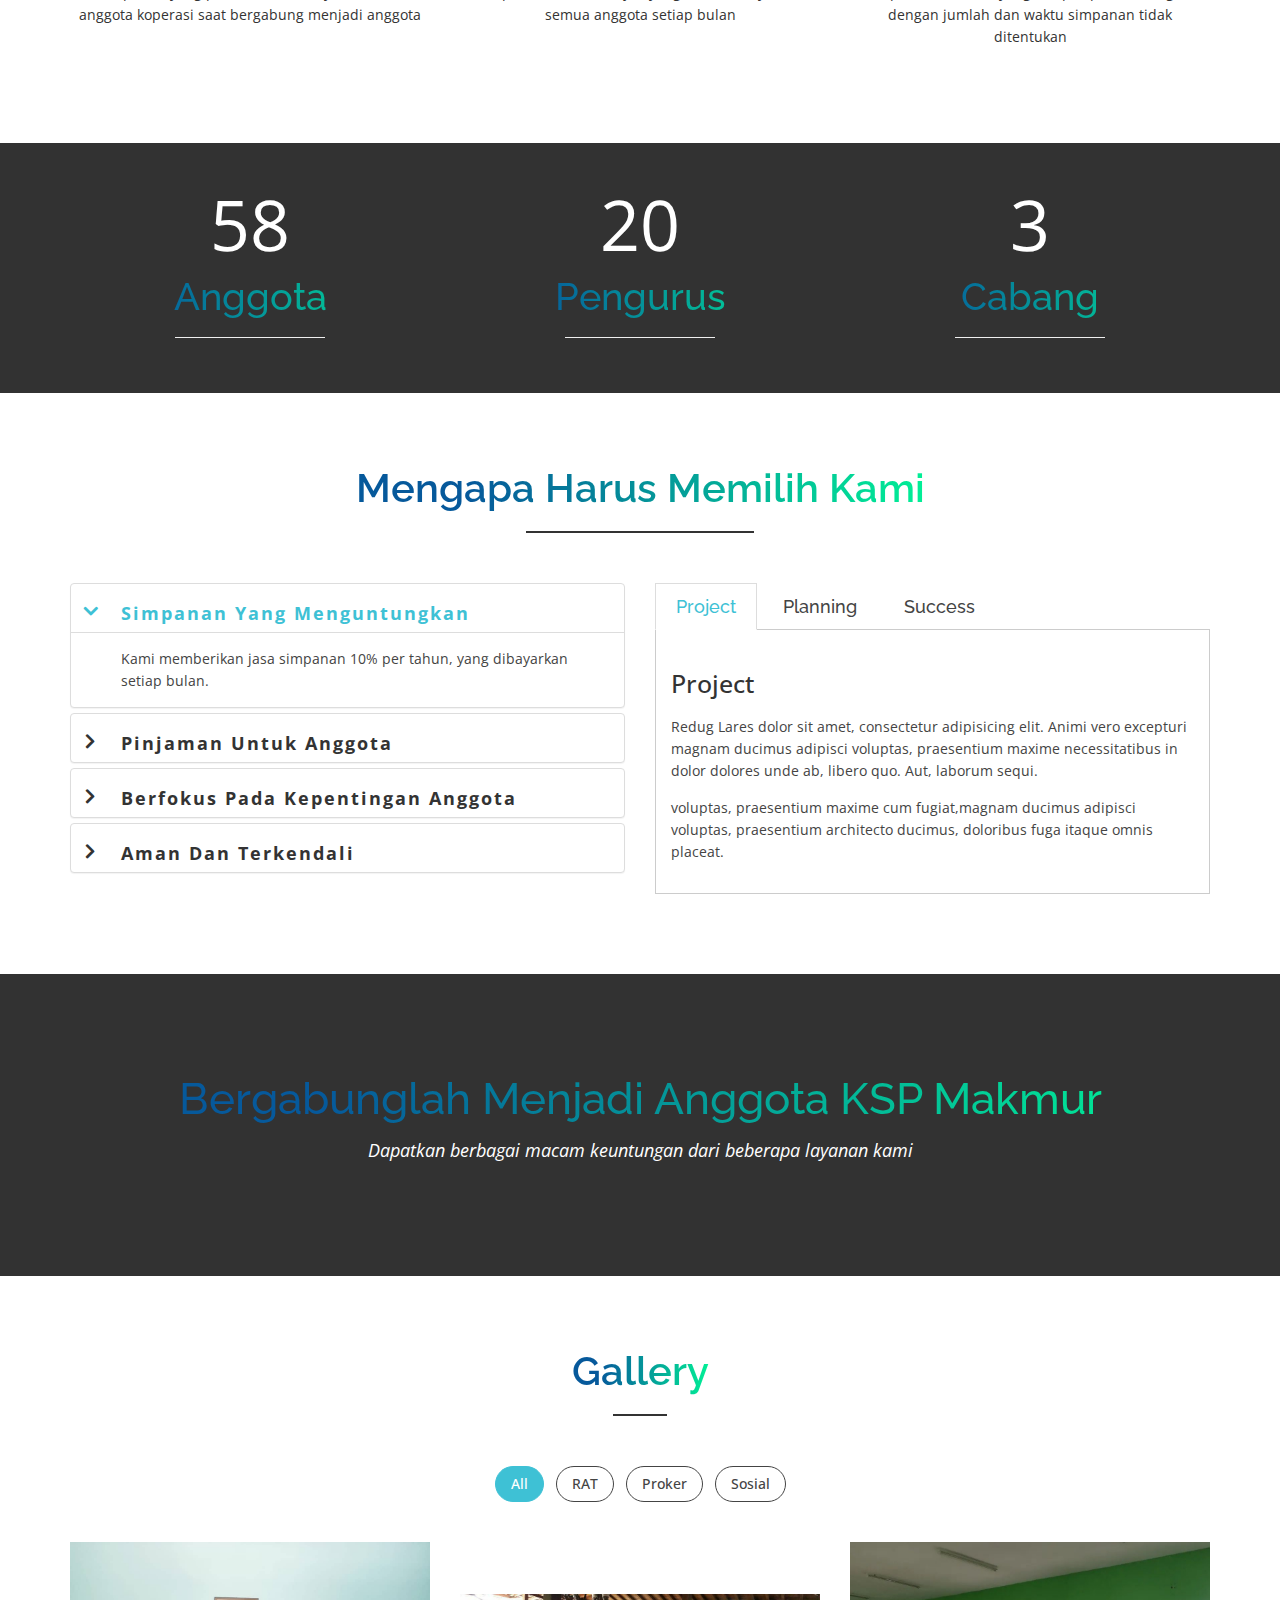
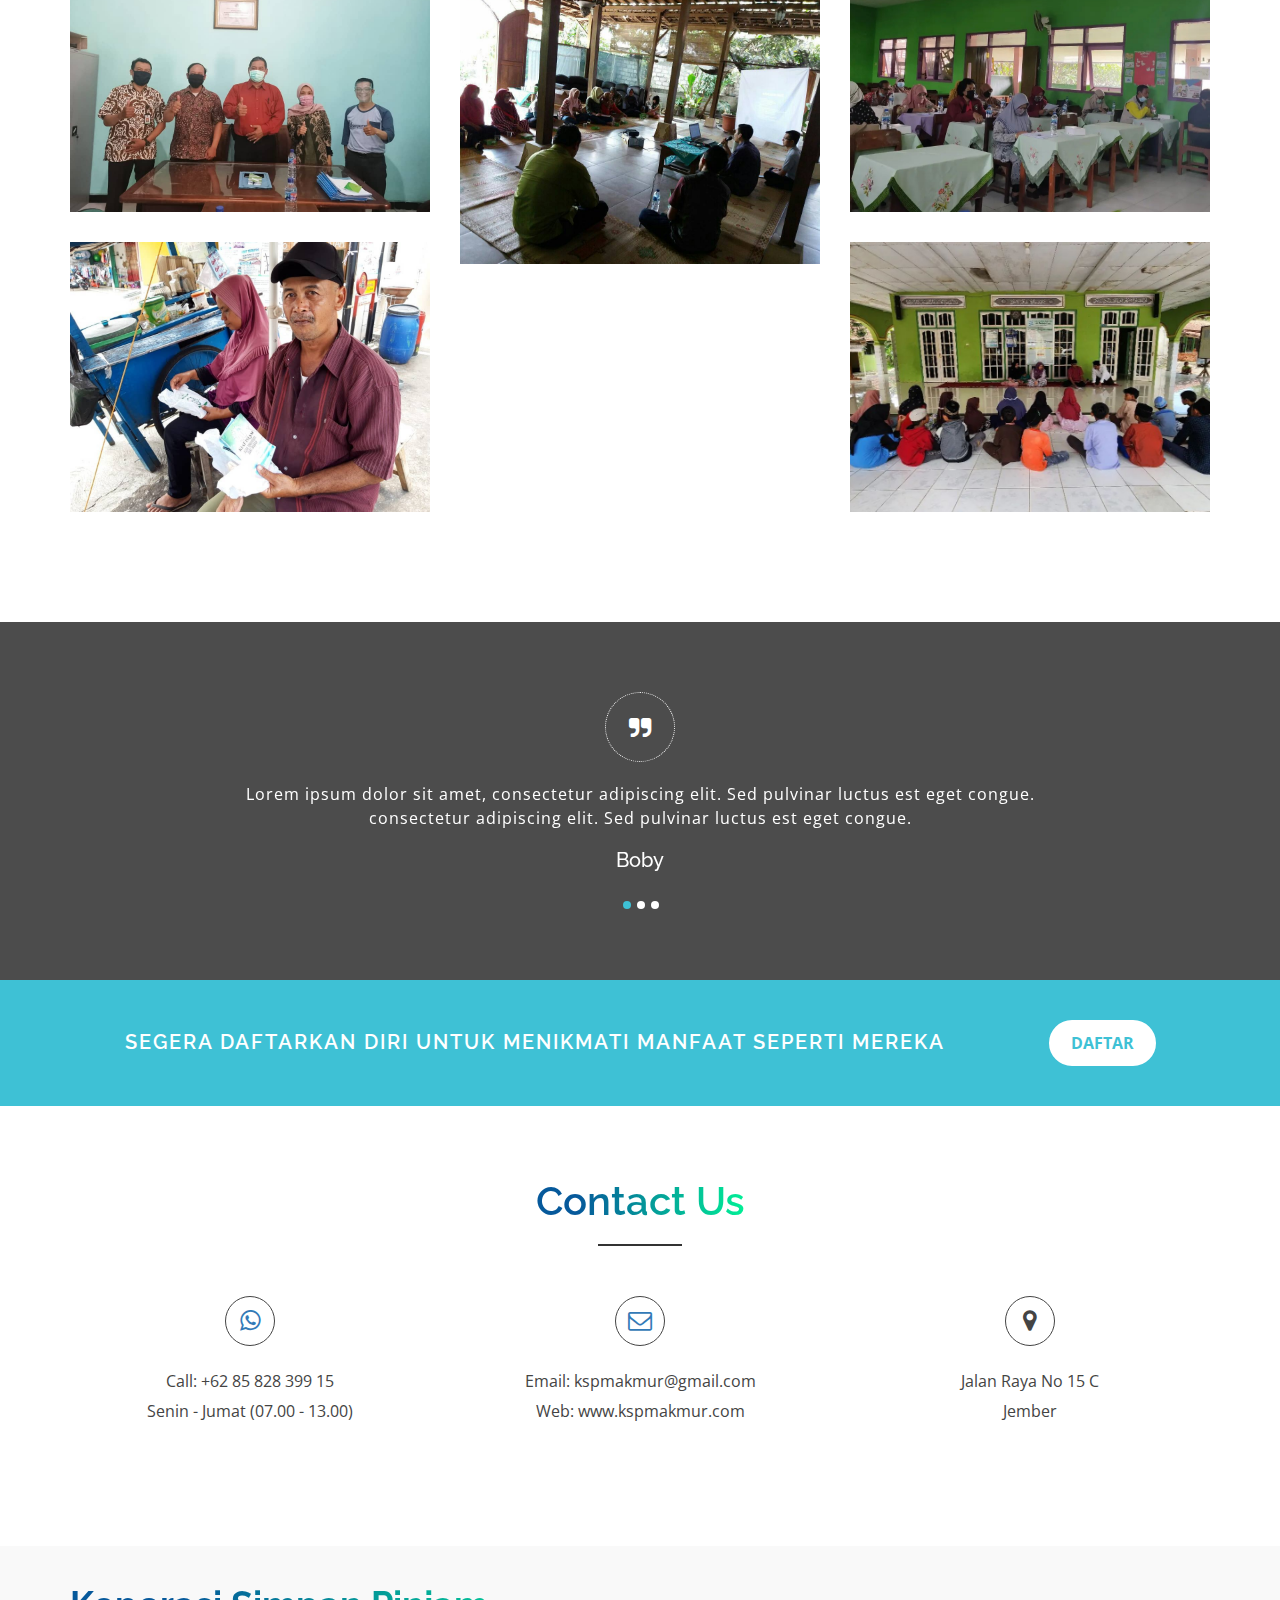
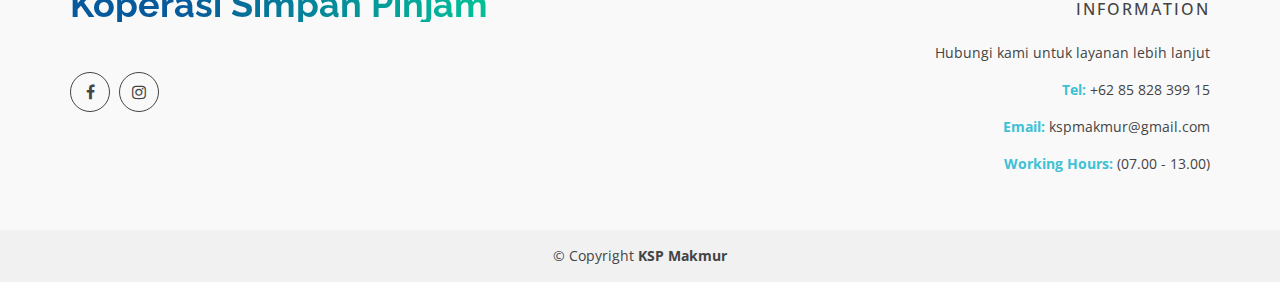
==== commit e7f87318: "perapihan" ====
--- a/index.html
+++ b/index.html
@@ -33,7 +33,7 @@
   <link href="css/nivo-slider-theme.css" rel="stylesheet">
 
   <!-- Main Stylesheet File -->
-  <link href="css/style.css" rel="stylesheet">
+  <link href="css/style_landingpage.css" rel="stylesheet">
 
   <!-- Responsive Stylesheet File -->
   <link href="css/responsive.css" rel="stylesheet">
@@ -698,64 +698,6 @@
   </div>
   <!-- awesome-portfolio end -->
   <!-- start pricing area -->
-  <div id="daftar" class="area-padding">
-    <div class="container">
-      <div class="row">
-        <div class="col-md-12 col-sm-12 col-xs-12">
-          <div class="section-headline text-center">
-            <h2>Daftar Keanggotaan</h2>
-          </div>
-        </div>
-      </div>
-      <div class="row">
-        
-        <div class="col-md-6 col-sm-6 col-xs-12">
-          <div class="pri_table_list active">
-            <span class="saleon">daftar</span>
-            <h3>online</h3>
-            <ol>
-              <li class="check"><b>Daftar Online</b>
-                                    <br>Daftar Online melalui website</li>
-              <li class="check"><b>Registrasi</b>
-                                  <br>Kirim data registrasi</li>
-              <li class="check"><b>Pilih</b>
-                                  <br>Pilih produk simpanan, jumlah, dan jangka waktu</li>
-              <li class="check"><b>Setujui</b>
-                                  <br>Setujui syarat dan ketentuan yang berlaku</li>
-              <li class="check"><b>Top Up</b>
-                                  <br>Top Up simpanan berjangka secara online, dan nikmati manfaatnya</li>
-            </ol>
-            <a class="ready1-btn right1-btn page-scroll" href="#contact">Daftar Sekarang</a>
-            <br>
-            <br>
-            <br>
-          </div>
-        </div>
-        <div class="col-md-6 col-sm-6 col-xs-12">
-          <div class="pri_table_list active">
-            <span class="saleon">daftar</span>
-            <h3>offline</h3>
-            <ol>
-              <li class="check"><b>Daftar Offline</b>
-                                    <br>Datang langsung ke kantor Koperasi Simpan Pinjam</li>
-              <li class="check"><b>Registrasi</b>
-                                  <br>Staff kami akan membantu Anda mengisi data registrasi diri yang dibutuhkan</li>
-              <li class="check"><b>Pilih</b>
-                                  <br>Pilih produk simpanan, jumlah, dan jangka waktu</li>
-              <li class="check"><b>Setujui</b>
-                                  <br>Setujui syarat dan ketentuan yang berlaku</li>
-              <li class="check"><b>Top Up</b>
-                                  <br>Top Up simpanan berjangka secara online, dan nikmati manfaatnya</li>
-            </ol>
-            <a class="ready1-btn right1-btn page-scroll" href="#contact">Hubungi Kami</a>
-            <br>
-            <br>
-            <br>
-          </div>
-        </div>
-      </div>
-    </div>
-  </div>
   <!-- End pricing table area -->
   <!-- Start Testimonials -->
   <div class="testimonials-area">
--- a/css/style_landingpage.css
+++ b/css/style_landingpage.css
@@ -0,0 +1,2434 @@
+html, body {
+  height: 100%;
+}
+
+::-webkit-scrollbar {
+  width: 15px;
+}
+
+::-webkit-scrollbar-track {
+  background: #f1f1f1;
+}
+
+::-webkit-scrollbar-thumb{
+  background: #3cd6ed;
+}
+
+.floatleft {
+  float: left;
+}
+
+.floatright {
+  float: right;
+}
+
+.alignleft {
+  float: left;
+  margin-right: 15px;
+  margin-bottom: 15px;
+}
+
+.alignright {
+  float: right;
+  margin-left: 15px;
+  margin-bottom: 15px;
+}
+
+.aligncenter {
+  display: block;
+  margin: 0 auto 15px;
+}
+
+a:focus {
+  outline: 0px solid;
+}
+
+img {
+  max-width: 100%;
+  height: auto;
+}
+
+.fix {
+  overflow: hidden;
+}
+
+p {
+  margin: 0 0 15px;
+  color: #444;
+}
+
+h1, h2, h3, h5, h6 {
+  font-family: 'Raleway', sans-serif;
+  margin: 0 0 15px;
+  color: rgb(255, 255, 255);
+  font-weight: 500;
+}
+
+h1 {
+  font-size: 48px;
+  line-height: 50px;
+}
+
+h2 {
+  font-size: 38px;
+  line-height: 50px;
+  background: linear-gradient(to right, #06599b 10%, #01ef96 50%, #06599b
+  90%
+  );
+  background-size: 200% auto;
+  background-clip: text;
+  -webkit-background-clip: text;
+  -webkit-text-fill-color: transparent;
+  animation: animate 2s linear infinite;
+}
+
+@keyframes animate {
+  to {
+    background-position: 200% center;
+  }
+}
+
+h3 {
+  font-size: 30px;
+  line-height: 32px;
+}
+
+h4 {
+  font-size: 24px;
+  line-height: 26px;
+  color: #363636;
+}
+
+h5 {
+  font-size: 20px;
+  line-height: 22px;
+}
+
+h6 {
+  font-size: 16px;
+  line-height: 20px;
+}
+
+a {
+  transition: all 0.3s ease 0s;
+  text-decoration: none;
+}
+
+a:hover {
+  color: #3EC1D5;
+  text-decoration: none;
+}
+
+a:active, a:hover {
+  outline: 0 none;
+}
+
+body {
+  background: #fff none repeat scroll 0 0;
+  color: #444;
+  font-family: 'Open Sans', sans-serif;
+  font-size: 14px;
+  text-align: left;
+  overflow-x: hidden;
+  line-height: 22px;
+}
+
+/* Back to top button */
+.back-to-top {
+  position: fixed;
+  display: none;
+  background: #3EC1D5;
+  color: #fff;
+  padding: 6px 12px 9px 12px;
+  font-size: 16px;
+  border-radius: 2px;
+  right: 15px;
+  bottom: 15px;
+  transition: background 0.5s;
+}
+
+@media (max-width: 768px) {
+  .back-to-top {
+    bottom: 15px;
+  }
+}
+
+.back-to-top:focus {
+  background: #3EC1D5;
+  color: #fff;
+  outline: none;
+}
+
+.back-to-top:hover {
+  background: #3cd6ed;
+  color: #fff;
+}
+
+.clear {
+  clear: both;
+}
+
+ul {
+  list-style: outside none none;
+  margin: 0;
+  padding: 0;
+}
+
+input, select, textarea, input[type="text"], input[type="date"], input[type="url"], input[type="email"], input[type="password"], input[type="tel"], button, button[type="submit"] {
+  -moz-appearance: none;
+  box-shadow: none !important;
+}
+
+div#preloader {
+  position: fixed;
+  left: 0;
+  top: 0;
+  z-index: 99999;
+  width: 100%;
+  height: 100%;
+  overflow: visible;
+  background: #fff url('../img/preloader.gif') no-repeat center center;
+}
+
+::-moz-selection {
+  background: #3EC1D5;
+  text-shadow: none;
+}
+
+h2::selection {
+  background: none;
+  text-shadow: none;
+}
+
+::selection {
+  background: #3EC1D5;
+  text-shadow: none;
+}
+
+.area-padding {
+  padding: 70px 0px 80px;
+}
+
+.area-padding-2 {
+  padding: 70px 0px 50px;
+}
+
+.padding-2 {
+  padding-bottom: 90px;
+}
+
+.section-headline h2 {
+  display: inline-block;
+  font-size: 40px;
+  font-weight: 600;
+  margin-bottom: 70px;
+  position: relative;
+  text-transform: capitalize;
+}
+
+.section-headline h2::after {
+  border: 1px solid #333;
+  bottom: -20px;
+  content: "";
+  left: 0;
+  margin: 0 auto;
+  position: absolute;
+  right: 0;
+  width: 40%;
+}
+
+.sec-head {
+  display: inline-block;
+  font-size: 17px;
+  font-weight: 600;
+  margin-bottom: 0;
+  padding: 0 0 10px;
+  text-transform: uppercase;
+  transition: all 0.4s ease 0s;
+}
+
+/*--------------------------------*/
+
+/*  2. Header top Area
+/*--------------------------------*/
+
+.header-area {
+  position: absolute;
+  top: 0;
+  left: 0;
+  width: 100%;
+  height: auto;
+  background: rgba(0, 0, 0, 0.40);
+  z-index: 9;
+}
+
+.navbar-header a.navbar-brand {
+  display: inline-block;
+  height: 70px;
+  padding: 15px 0;
+}
+
+.main-menu ul.navbar-nav li {
+  display: inline-block;
+  padding: 0px 13px;
+}
+
+.main-menu ul.navbar-nav li a {
+  background: rgba(0, 0, 0, 0) none repeat scroll 0 0;
+  color: #fff;
+  font-size: 15px;
+  font-weight: 500;
+  padding: 24px 0px;
+  text-transform: capitalize;
+  letter-spacing: 1px;
+}
+
+.main-menu ul.navbar-nav li.active > a::after {
+  border: 1px solid #fff;
+  bottom: 0px;
+  content: "";
+  left: 0;
+  position: absolute;
+  width: 100%;
+}
+
+.main-menu ul.navbar-nav li.active a:hover {
+  background: none;
+  color: #fff;
+}
+
+.main-menu ul.navbar-nav li.active a:focus {
+  color: #fff;
+}
+
+.main-menu ul.navbar-nav li.active a {
+  background: rgba(0, 0, 0, 0) none repeat scroll 0 0;
+  color: #fff;
+  position: relative;
+}
+
+.main-menu ul.navbar-nav li a:hover {
+  color: #3EC1D5;
+}
+
+.navbar {
+  border: medium none;
+  margin-bottom: 0;
+}
+
+.navbar-default {
+  background: rgba(0, 0, 0, 0) none repeat scroll 0 0;
+}
+
+.main-menu ul.navbar-default .navbar-nav>.active>a, .navbar-default .navbar-nav>.active>a:hover, .navbar-default .navbar-nav>.active>a:focus {
+  background: none;
+  color: #333;
+}
+
+.navbar-default .navbar-toggle {
+  background: rgba(0, 0, 0, 0) none repeat scroll 0 0;
+  border: medium none;
+  border-radius: 0;
+  padding: 25px 0px;
+}
+
+.navbar-default .navbar-nav>li>a:hover, .navbar-default .navbar-nav>li>a:focus {
+  background-color: transparent;
+  color: #fff;
+}
+
+.navbar-default .navbar-toggle:hover, .navbar-default .navbar-toggle:focus {
+  background: none;
+}
+
+.navbar-default .navbar-toggle .icon-bar {
+  background-color: #fff;
+  width: 30px;
+  height: 2px;
+}
+
+.top-right.text-right {
+  float: right;
+  position: relative;
+  top: 24px;
+  margin-left: 20px;
+}
+
+.top-right.text-right>li {
+  float: right;
+  margin: 0px 8px;
+}
+
+.top-right.text-right li a {
+  color: #fff;
+}
+
+.main-menu .dropdown ul {
+  background: #000;
+}
+
+.main-menu .dropdown ul li {
+  display: block;
+}
+
+/*--------------------------------*/
+
+/* 2.1. Stick menu
+/*--------------------------------*/
+
+.header-area.stick {
+  background-color: rgba(0, 0, 0, 1);
+  height: 70px;
+  position: fixed;
+  top: 0;
+  width: 100%;
+  z-index: 1000;
+}
+
+.stick .navbar-header a.navbar-brand {
+  display: inline-block;
+  height: 90px;
+}
+
+.stick .navbar-brand>img {
+  display: none;
+}
+
+.stick .navbar-brand.sticky-logo>img {
+  display: block;
+}
+
+.sticky-logo h1 {
+  color: #fff;
+  padding: 0;
+  margin: 0;
+  font-size: 36px;
+  font-weight: bold;
+  line-height: 1;
+}
+
+.sticky-logo h1 span {
+  color: #3ec1d5;
+}
+.stick .main-menu ul.navbar-nav li.active > a::after {
+  border: 1px solid #fff;
+  bottom: 0px;
+  content: "";
+  left: 0;
+  position: absolute;
+  width: 100%;
+}
+
+.stick .main-menu ul.nav>li>a:hover {
+  color: #fff;
+}
+
+.stick .main-menu ul.navbar-nav li.active a {
+  background: rgba(0, 0, 0, 0) none repeat scroll 0 0;
+  color: #fff;
+  position: relative;
+}
+
+.stick .mainmenu ul#nav>li:hover>a, .stick .mainmenu ul#nav li .mega-menu, .stick .mainmenu ul#nav li ul.sub-menu {
+  background-color: #f5f5f5;
+  color: #fff;
+  outline: medium none;
+}
+
+.stick .mainmenu ul#nav li:hover ul.sub-menu li a:hover, .mainmenu ul#nav li .mega-menu span>a:hover, .stick .mainmenu ul#nav li .mega-menu-shop a.mega-menu-title:hover {
+  color: #fff;
+}
+
+.stick .logo {
+  height: 20px;
+}
+
+.stick .logo a {
+  margin-top: 0px;
+}
+
+.stick .main-menu ul.nav>li>a {
+  color: #fff;
+  line-height: 22px;
+  padding: 24px 0px;
+  text-transform: capitalize;
+  letter-spacing: 1px;
+}
+
+.stick .navbar-default .navbar-toggle .icon-bar {
+  background-color: #fff;
+  width: 30px;
+  height: 2px;
+}
+
+.stick .navbar-default .navbar-toggle {
+  padding: 10px 0px;
+}
+
+/*------------------------------
+  3. About Area
+--------------------------------*/
+
+.about-area {
+  background-color: #f9f9f9;
+}
+
+.single-well>a {
+  display: block;
+}
+
+.single-well ul li {
+  color: #444;
+  display: block;
+  padding: 5px 0;
+}
+
+.single-well ul li i {
+  color: #3EC1D5;
+  padding-right: 10px;
+  font-size: 12px;
+}
+
+.single-well p {
+  color: #444;
+}
+
+/*--------------------------------*/
+
+/* 4.Services Area
+/*--------------------------------*/
+
+.services-icon {
+  color: #444;
+  display: inline-block;
+  font-size: 36px;
+  line-height: 36px;
+  margin-bottom: 20px;
+}
+
+.section-headline.services-head>h2 {
+  margin-bottom: 25px;
+}
+
+.services-details {
+  padding-top: 40px;
+  transition: all 0.5s ease 0s;
+}
+
+.services-details:hover h4, .services-details:hover .services-icon {
+  color: #3EC1D5;
+}
+
+.row.second-row {
+  margin-top: 40px;
+}
+
+.section-head>h2 {
+  color: #333;
+}
+
+.single-services>h4 {
+  color: #444;
+  font-size: 24px;
+  font-weight: 500;
+}
+
+.single-services>p {
+  color: #333;
+  font-size: 14px;
+}
+
+/*----------------------------------------
+  5.Skill Area
+----------------------------------------*/
+
+.our-skill-area {
+  position: relative;
+}
+
+.our-skill-area {
+  background: rgba(248, 248, 248, 0.8) url("../img/background/background.jpg") no-repeat fixed center top / cover;
+}
+
+.test-overly {
+  background: rgba(0, 0, 0, 0.80);
+  position: absolute;
+  width: 100%;
+  height: 100%;
+}
+
+.progress-h4 {
+  color: #fff;
+  font-weight: 500;
+}
+
+.ournumber h1{
+  margin-top: 30px !important;
+  margin-bottom: 0px !important;
+  color: white;
+  text-align: center;
+  font-size: 3em;
+  font-family: Arial, Helvetica, sans-serif !important;
+  font-weight: bolder;
+}
+
+
+
+
+.icon-ournumbers{
+  padding: 25px;
+  margin-bottom: 25px;
+  border: 10px solid #fff;
+  background-color: transparent;
+  border-radius: 50%;
+  color: #ffffff;
+  text-align: center;
+  line-height: 92px;
+  width: 150px;
+  height: 150px;
+  display: inline-block;
+}
+
+
+
+
+.class-ournumbers {
+  display: flex;
+  flex-wrap: wrap;
+  justify-content: space-evenly;
+  text-align: center;
+  
+}
+
+.ournumber {
+  text-align: center;
+  margin-top: 20px;
+  background-image: linear-gradient(rgba(0, 0, 0, 0.9), rgba(0, 0, 0, 0.9)), url(img/ournumbers.jpg);
+  background-size: cover;
+  background-position: center;
+  color: #efefef !important;
+  background-attachment: fixed;
+  padding-top: 50px;
+  padding-bottom: 50px;
+}
+.ournumber h1{
+  margin-bottom: 40px;
+}
+
+.diff-ournumbers::after {
+  content: '';
+  background: #efefef;
+  display: block;
+  height: 1px;
+  width: 150px;
+  margin: 5px auto 5px;
+
+}
+
+
+/*----------------------------------------
+  6.Faq Area
+----------------------------------------*/
+
+.faq-details .panel-heading {
+  padding: 0;
+}
+
+.panel-default>.panel-heading {
+  background-color: transparent;
+  border: medium none;
+  color: #333;
+}
+
+.faq-details h4.check-title a {
+  color: #333;
+  display: block;
+  font-weight: 700;
+  letter-spacing: 2px;
+  margin-left: 40px;
+  padding: 6px 10px;
+  text-decoration: none;
+}
+
+.panel-body {
+  padding: 15px 15px 0px 50px;
+}
+
+.faq-details h4.check-title {
+  color: #444;
+  font-size: 18px;
+  font-weight: 500;
+  margin-bottom: 0;
+}
+
+.faq-details a span.acc-icons {
+  position: relative;
+}
+
+.faq-details a span.acc-icons::before {
+  color: #333;
+  content: "";
+  font-family: fontawesome;
+  font-size: 24px;
+  height: 40px;
+  left: -51px;
+  line-height: 39px;
+  position: absolute;
+  text-align: center;
+  top: -10px;
+  width: 42px;
+}
+
+.faq-details h4.check-title a.active, .faq-details a.active span.acc-icons::before {
+  color: #3EC1D5;
+}
+
+.faq-details a.active span.acc-icons::before {
+  content: "";
+  font-family: fontawesome;
+  font-size: 24px;
+  height: 40px;
+  left: -51px;
+  line-height: 39px;
+  position: absolute;
+  text-align: center;
+  top: -10px;
+  width: 42px;
+}
+
+.second-row {
+  margin-top: 30px;
+}
+
+.event-content.head-team h4 {
+  background: transparent none repeat scroll 0 0;
+  color: #333;
+  padding: 30px 0 10px;
+  font-weight: 500;
+  text-transform: capitalize;
+}
+
+.tab-menu .nav-tabs>li>a:hover {
+  border-color: #eee #eee #ddd;
+}
+
+.tab-menu {
+  display: block;
+  text-align: center;
+}
+
+.tab-menu ul.nav {
+  margin: 0;
+  padding: 0;
+}
+
+.tab-menu ul.nav li {
+  border: medium none;
+  display: inline-block;
+}
+
+.tab-content {
+  border: 1px solid #ccc;
+  padding: 0 15px 15px;
+}
+
+.tab-menu ul.nav li a {
+  background: rgba(0, 0, 0, 0) none repeat scroll 0 0;
+  border-radius: 0;
+  color: #444;
+  display: block;
+  font-weight: 500;
+  margin-right: 5px;
+  padding: 10px 20px;
+  font-family: raleway;
+  font-size: 18px;
+}
+
+.tab-menu ul li.active a, .tab-menu ul li.hover a, .tab-menu ul li.focus a {
+  border-bottom: 1px solid #fff;
+  color: #3EC1D5 !important;
+}
+
+.tab-menu .nav-tabs {
+  border-bottom: none;
+}
+
+.tab-main-img a {
+  position: relative;
+  display: block;
+}
+
+.tab-main-img a:hover span.events-offer {
+  height: 20%;
+}
+
+.tab-main-img a span.events-offer {
+  background: rgba(0, 0, 0, 0.8) none repeat scroll 0 0;
+  bottom: 0;
+  color: #fff;
+  content: "";
+  font-size: 20px;
+  font-weight: 700;
+  height: 0%;
+  left: 0;
+  line-height: 70px;
+  padding: 0;
+  position: absolute;
+  text-align: left;
+  transition: all 0.5s ease 0s;
+  width: 100%;
+  padding: 0px 10px;
+}
+
+/*----------------------------------------
+ 7.Wellcome Area Css
+----------------------------------------*/
+
+.wellcome-area {
+  background: rgba(248, 248, 248, 0.8) url("../img/background/background.jpg");
+  background-size: cover;
+  background-position: center top;
+  background-repeat: no-repeat;
+  background-attachment: fixed;
+}
+
+.well-bg {
+  position: relative;
+}
+
+.wellcome-text {
+  margin: 70px 0;
+  padding: 30px 40px;
+}
+
+.well-text>h2 {
+  color: #fff;
+  font-size: 44px;
+  font-weight: 500;
+  line-height: 50px;
+}
+
+.well-text p {
+  font-size: 18px;
+  font-style: italic;
+  color: #fff;
+}
+
+.wellcome-text .section-headline p {
+  margin-bottom: 0;
+}
+
+.subs-feilds {
+  border: 1px solid #fff;
+  display: inline-block;
+  height: 52px;
+  margin-top: 30px;
+  width: 60%;
+  border-radius: 30px;
+  overflow: hidden;
+}
+
+.suscribe-input input {
+  background: transparent none repeat scroll 0 0;
+  border: medium none;
+  color: #fff;
+  float: left;
+  font-size: 15px;
+  line-height: 24px;
+  padding: 11px 15px;
+  width: 70%;
+  height: 50px;
+}
+
+.suscribe-input button {
+  background: #3ec1d5 none repeat scroll 0 0;
+  border: medium none;
+  border-radius: 0 20px 20px 0;
+  color: #fff;
+  float: left;
+  font-size: 20px;
+  font-weight: 700;
+  padding: 14px 20px;
+  width: 30%;
+}
+
+.suscribe-input button:hover {
+  background: #fff none repeat scroll 0 0;
+  color: #3ec1d5;
+}
+
+/*----------------------------------------
+ 8.Team Area Css
+----------------------------------------*/
+
+.team-member {
+  background: rgba(0, 0, 0, 0.65) none repeat scroll 0 0;
+  display: block;
+  margin-right: -15px;
+  padding: 10px;
+  position: relative;
+  overflow: hidden;
+}
+
+.team-member::before {
+  background: rgba(0, 0, 0, 0) url("../img/team/team01.jpg") repeat scroll 0 0;
+  content: "";
+  display: block;
+  height: 100%;
+  left: 0;
+  margin-right: -15px;
+  padding: 10px;
+  position: absolute;
+  top: 0;
+  width: 100%;
+  z-index: -1;
+  background-repeat: no-repeat;
+  background-size: cover;
+  background-position: top center;
+  transition: 5s;
+  transform: scale(1);
+}
+
+.team-member:hover.team-member::before {
+  transform: scale(1.2);
+}
+
+.single-team-member {
+  border: 1px solid #ddd;
+}
+
+.team-left-text h4 {
+  color: #fff;
+  font-size: 30px;
+  font-weight: 700;
+  text-transform: uppercase;
+}
+
+.team-left-text p {
+  color: #fff;
+  font-size: 17px;
+  line-height: 26px;
+}
+
+.email-news {
+  display: block;
+  margin: 30px 0;
+  overflow: hidden;
+  text-align: center;
+  width: 100%;
+}
+
+.email-news .email_button input {
+  background: rgba(0, 0, 0, 0) none repeat scroll 0 0;
+  border: 1px solid #fff;
+  color: #fff;
+  float: left;
+  font-size: 13px;
+  padding: 8px;
+  width: 81%;
+}
+
+.email-news .email_button>button {
+  background: rgba(0, 0, 0, 0) none repeat scroll 0 0;
+  border: 1px solid #fff;
+  color: #fff;
+  float: left;
+  font-size: 16px;
+  padding: 8px 12px;
+  text-align: center;
+}
+
+.email-news .email_button>button:hover {
+  background: #3EC1D5;
+  border: 1px solid #fff;
+  color: #fff;
+}
+
+.team-left-icon ul li {
+  display: inline-block;
+}
+
+.team-left-icon ul li a:hover {
+  color: #3EC1D5;
+  background: #fff;
+  border: 2px solid #fff;
+}
+
+.team-left-icon ul li a {
+  border: 2px solid #fff;
+  color: #fff;
+  display: block;
+  font-size: 16px;
+  height: 40px;
+  line-height: 37px;
+  margin: 0 3px;
+  width: 40px;
+}
+
+.team-member-carousel .single-team-member {
+  overflow: hidden;
+  width: 100%;
+}
+
+.single-team-member:hover .team-img a:after {
+  opacity: 1;
+}
+
+.single-team-member:hover .team-social-icon {
+  top: 45%;
+  opacity: 1;
+}
+
+.team-img {
+  position: relative;
+}
+
+.team-img>a {
+  display: block;
+}
+
+.team-img>a::after {
+  background: rgba(0, 0, 0, 0.70);
+  bottom: 0;
+  content: "";
+  height: 100%;
+  left: 0;
+  position: absolute;
+  transition: all 0.5s ease 0s;
+  width: 100%;
+  opacity: 0;
+}
+
+.team-social-icon {
+  left: 50%;
+  margin-left: -61px;
+  opacity: 0;
+  position: absolute;
+  top: 30%;
+  transition: 1.3s;
+}
+
+.team-social-icon ul li {
+  display: inline-block;
+}
+
+.team-social-icon ul li a {
+  border: 1px solid #fff;
+  border-radius: 50%;
+  color: #fff;
+  display: block;
+  font-size: 14px;
+  height: 34px;
+  line-height: 35px;
+  margin: 0 3px;
+  width: 34px;
+}
+
+.team-social-icon ul li a:hover {
+  color: #fff;
+  border: 1px solid #3EC1D5;
+  background: #3EC1D5;
+}
+
+.team-content {
+  padding: 10px 0px;
+}
+
+.team-content>h4, .team-content>p {
+  color: #444;
+  margin-bottom: 5px;
+}
+
+.team-content.head-team p {
+  margin-bottom: 0;
+}
+
+.team-left-icon.text-center {
+  margin-bottom: 20px;
+}
+
+.head-team h4 {
+  display: inline-block;
+  font-size: 25px;
+  font-weight: 600;
+  padding-bottom: 10px;
+  text-transform: uppercase;
+}
+
+/*--------------------------------*/
+
+/*  9.review Area
+/*--------------------------------*/
+
+.reviews-area {
+  background: url(../img/background/background.jpg);
+  overflow: hidden;
+  background-repeat: no-repeat;
+  background-size: cover;
+  background-position: top center;
+  background-attachment: fixed;
+  width: 100%;
+  height: auto;
+  position: relative;
+}
+
+.work-left-text {
+  background: #3EC1D5 none repeat scroll 0 0;
+}
+
+.work-left-text {
+  width: 50%;
+}
+
+.work-right-text {
+  background: rgba(0, 0, 0, 0.8) none repeat scroll 0 0;
+  float: right;
+  height: 100%;
+  overflow: hidden;
+  padding: 71px 0;
+  width: 50%;
+  position: absolute;
+  right: 0;
+  top: 0;
+}
+
+.work-right-text h2 {
+  color: #fff;
+  text-transform: uppercase;
+  font-size: 24px;
+}
+
+.work-right-text h5 {
+  color: #fff;
+  font-size: 18px;
+  font-weight: 700;
+  line-height: 34px;
+  text-transform: uppercase;
+}
+
+.work-right-text .sus-btn {
+  margin-left: 0;
+  margin-top: 20px;
+}
+
+.single-awesome-4 {
+  display: block;
+  float: left;
+  overflow: hidden;
+  width: 33.33%;
+}
+
+.single-awesome-4 .add-actions {
+  padding: 10px 20px;
+}
+
+/*----------------------------------------
+ 10.Portfolio Area Css
+----------------------------------------*/
+
+.pst-content {
+  padding-left: 10px;
+}
+
+.project-menu {
+  margin-bottom: 40px;
+  text-align: center;
+}
+
+.project-menu li {
+  display: inline-block;
+}
+
+.project-menu li a {
+  background: #fff none repeat scroll 0 0;
+  border: 1px solid #444;
+  border-radius: 20px;
+  color: #444;
+  cursor: pointer;
+  display: inline-block;
+  font-size: 14px;
+  font-weight: 500;
+  margin: 0 4px;
+  padding: 6px 15px;
+  text-transform: capitalize;
+  transition: all 0.3s ease 0s;
+}
+
+.project-menu li a.active, .project-menu li a:hover {
+  border-color: #3EC1D5;
+  background: #3EC1D5;
+  color: #fff;
+  text-decoration: none;
+}
+
+.single-awesome-portfolio {
+  float: left;
+  overflow: hidden;
+  padding: 15px;
+  width: 25%;
+  position: relative;
+}
+
+.single-awesome-project {
+  overflow: hidden;
+  margin-bottom: 30px;
+}
+
+.first-item {
+  margin-bottom: 30px;
+}
+
+.awesome-img {
+  display: block;
+  width: 100%;
+  height: 100%;
+  position: relative;
+}
+
+.awesome-img>a {
+  display: block;
+  position: relative;
+}
+
+.single-awesome-project:hover .awesome-img>a::after {
+  opacity: 1;
+}
+
+.single-awesome-project:hover .add-actions {
+  opacity: 1;
+  bottom: 0;
+}
+
+.awesome-img>a::after {
+  background: rgba(0, 0, 0, 0.7) none repeat scroll 0 0;
+  content: "";
+  height: 100%;
+  left: 0;
+  position: absolute;
+  top: 0;
+  width: 100%;
+  opacity: 0;
+  transition: 0.4s;
+}
+
+.add-actions {
+  background: rgba(0, 0, 0, 0.6) none repeat scroll 0 0;
+  bottom: 30px;
+  display: block;
+  height: 100%;
+  left: 0;
+  opacity: 0;
+  overflow: hidden;
+  padding: 10px 15px;
+  position: absolute;
+  transition: all 0.4s ease 0s;
+  width: 100%;
+}
+
+.project-dec {
+  display: block;
+  height: 100%;
+  width: 100%;
+}
+
+.project-dec a {
+  display: block;
+  height: 100%;
+  width: 100%;
+}
+
+.project-dec h4 {
+  margin-bottom: 5px;
+}
+
+.project-dec h4:hover {
+  color: #fff;
+}
+
+.project-dec h4 {
+  color: #ddd;
+  font-size: 24px;
+  margin-top: -45px;
+  padding-top: 50%;
+  text-decoration: none;
+  text-transform: uppercase;
+  font-weight: 800;
+}
+
+.project-dec span {
+  color: #ddd;
+  font-size: 13px;
+}
+
+.project-action-btn {
+  display: block;
+  height: 100%;
+  text-align: center;
+  transition: all 1s ease 0s;
+  width: 100%;
+}
+
+.project-action-btn li {
+  display: block;
+  height: 100%;
+  width: 100%;
+}
+
+.project-action-btn li a {
+  display: block;
+  height: 100%;
+  width: 100%;
+}
+
+/*----------------------------------------*/
+
+/* 11. Pricing Area
+/*----------------------------------------*/
+
+.pricing-area {
+  background: rgba(0, 0, 0, 0.02) none repeat scroll 0 0;
+}
+
+.pri_table_list {
+  border: 1px solid #ccc;
+  text-align: center;
+  transition: all 0.4s ease 0s;
+  background: #fff;
+}
+
+.pri_table_list h3 span {
+  font-size: 16px;
+}
+
+.pri_table_list ol li {
+  border-bottom: 1px solid #ccc;
+  color: #666;
+  padding: 12px 15px;
+  position: relative;
+  text-align: left;
+}
+
+.pri_table_list li.check.cross::after {
+  content: "\f00d";
+  font-family: fontawesome;
+  font-size: 14px;
+  position: absolute;
+  right: 50px;
+  top: 12px;
+  color: indianred;
+}
+
+.pri_table_list li.check::after {
+  content: "\f00c";
+  font-family: fontawesome;
+  font-size: 14px;
+  position: absolute;
+  right: 50px;
+  top: 12px;
+  color: #3EC1D5;
+}
+
+.pri_table_list button {
+  background: #444 none repeat scroll 0 0;
+  border: 1px solid #444;
+  color: #fff;
+  margin-bottom: 25px;
+  padding: 10px 35px;
+  text-transform: uppercase;
+  transition: all 0.4s ease 0s;
+  border-radius: 30px;
+}
+
+.pri_table_list>h3 {
+  color: #333;
+  font-size: 24px;
+  font-weight: 700;
+  line-height: 25px;
+  padding: 30px 0 20px;
+  text-transform: uppercase;
+  transition: all 0.4s ease 0s;
+}
+
+.pri_table_list ol {
+  list-style: outside none none;
+  margin: 0;
+  padding: 0 0 25px;
+}
+
+.pri_table_list.active {
+  transition: all 0.4s ease 0s;
+  position: relative;
+  overflow: hidden;
+}
+
+.saleon {
+  background: #3EC1D5 none repeat scroll 0 0;
+  color: #fff;
+  font-size: 13px;
+  font-weight: 700;
+  left: -26px;
+  padding: 2px 25px;
+  position: absolute;
+  text-transform: uppercase;
+  top: 16px;
+  transform: rotate(-45deg);
+  -webkit-transform: rotate(-45deg);
+  -ms-transform: rotate(-45deg);
+  -o-transform: rotate(-45deg);
+  -moz-transform: rotate(-45deg);
+}
+
+.pri_table_list>button:hover {
+  background-color: #fff;
+  border: 1px solid #333;
+  color: #333;
+}
+
+.active>h3 {
+  background: #f5f5f5 none repeat scroll 0 0;
+  color: #333;
+  transition: all 0.4s ease 0s;
+}
+
+.active>button {
+  background: #3EC1D5 none repeat scroll 0 0;
+  border: 1px solid #3EC1D5;
+  color: #fff;
+  transition: 0.4s;
+}
+
+.active>button:hover {
+  background: #333 none repeat scroll 0 0;
+  border: 1px solid #333;
+  color: #fff;
+  transition: 0.4s;
+}
+
+/*----------------------------------------
+ 12.Testimonial Area Css
+----------------------------------------*/
+
+.testimonials-area {
+  background: rgba(0, 0, 0, 0) url("../img/background/slider1.jpg") no-repeat fixed center top / cover;
+  height: auto;
+  width: 100%;
+}
+
+.testi-inner {
+  position: relative;
+  width: 100%;
+  height: auto;
+  z-index: 1;
+}
+
+.testi-overly {
+  background: rgba(0, 0, 0, 0.7) none repeat scroll 0 0;
+  height: 100%;
+  left: 0;
+  position: absolute;
+  top: 0;
+  width: 100%;
+  z-index: -1;
+}
+
+.quate {
+  border: 1px dotted #fff;
+  border-radius: 50%;
+  color: #fff;
+  display: inline-block;
+  font-size: 24px;
+  height: 70px;
+  line-height: 70px;
+  width: 70px;
+}
+
+.quate:hover {
+  color: #fff;
+}
+
+.testi-img img {
+  border: 1px dotted rgba(0, 0, 0, 0.05);
+  border-radius: 2px;
+  height: 80px;
+  margin: 0 auto;
+  padding: 5px;
+  transition: background 0.6s ease-out 0s;
+  width: 80px !important;
+}
+
+.testi-text p {
+  color: #fff;
+  font-size: 16px;
+  line-height: 1.5em;
+  margin: 20px 0;
+  letter-spacing: 1px;
+}
+
+.testi-text h6 {
+  color: #fff;
+  font-size: 20px;
+}
+
+.testimonial-carousel.owl-carousel.owl-theme .owl-controls .owl-dots div.owl-dot>span {
+  background: #fff none repeat scroll 0 0;
+  display: inline-block;
+  height: 8px;
+  width: 8px;
+  -moz-transition: 0.4s;
+  -webkit-transition: 0.4s;
+  -o-transition: 0.4s;
+  -ms-transition: 0.4s;
+  transition: 0.4s;
+  border-radius: 50%;
+}
+
+.testimonial-carousel.owl-carousel.owl-theme .owl-controls .owl-dots {
+  bottom: -30px;
+  display: block;
+  left: 50%;
+  margin-left: -20px;
+  position: absolute;
+}
+
+.testimonial-content {
+  margin-bottom: 15px;
+}
+
+.testimonial-carousel.owl-carousel.owl-theme .owl-controls .owl-dots div.owl-dot {
+  display: inline-block;
+  margin: 0 3px;
+}
+
+.testimonial-carousel.owl-carousel.owl-theme .owl-controls .owl-dots div.owl-dot.active span {
+  background: #3EC1D5;
+}
+
+.testi-text.text-center>h6 {
+  color: #fff;
+  font-size: 20px;
+  font-weight: 700;
+  text-transform: uppercase;
+}
+
+.guest-rev {
+  color: #ddd;
+  font-size: 16px;
+}
+
+.guest-rev>a {
+  color: #3EC1D5;
+  font-size: 14px;
+}
+
+/*--------------------------------*/
+
+/*  13.Blog Area
+/*--------------------------------*/
+
+.blog-area {
+  height: auto;
+  width: 100%;
+}
+
+.blog-text h4 a {
+  color: #444;
+  text-decoration: none;
+}
+
+.blog-text h4 {
+  color: #444;
+  margin-bottom: 15px;
+}
+
+.blog-btn {
+  border-bottom: 1px dotted #444;
+  color: #444;
+  text-decoration: none;
+}
+
+.blog-btn {
+  border-bottom: 1px dotted #444;
+  color: #444;
+  display: inline-block;
+  padding: 0 1px 5px 0;
+  position: relative;
+  text-decoration: none;
+}
+
+.blog-btn {
+  position: relative;
+}
+
+.blog-btn::after {
+  content: "\f178";
+  font-family: fontawesome;
+  position: absolute;
+  right: -20px;
+  top: 1px;
+  transition: all 0.3s ease 0s;
+}
+
+.blog-btn:hover::after {
+  right: -30px;
+}
+
+.blog-btn:hover {
+  color: #333;
+  text-decoration: none;
+}
+
+.blog_meta span.date_type i {
+  margin-left: 5px;
+}
+
+.blog-meta span.comments-type {
+  margin-left: 5px;
+}
+
+.blog-meta span i {
+  padding-right: 10px;
+}
+
+.blog-content .blog-meta {
+  border-bottom: 1px dotted #333;
+}
+
+.blog-meta {
+  border-bottom: 1px dotted #fff;
+  padding: 10px 0;
+}
+
+.comments-type>a, .date-type, .blog-meta span.comments-type {
+  color: #333;
+  letter-spacing: 1px;
+  margin-right: 5px;
+}
+
+.blog-meta .comments-type i {
+  padding-right: 0 !important;
+}
+
+.blog-content-right .comments-type>a, .blog-content-right .date-type, .blog-content-right .blog-meta span.comments-type, .blog-content-right .blog-text p {
+  color: #fff;
+  letter-spacing: 1px;
+}
+
+.single-blog .ready-btn {
+  border: 1px solid #444;
+  border-radius: 30px;
+  color: #444;
+  cursor: pointer;
+  display: inline-block;
+  font-size: 15px;
+  font-weight: 500;
+  margin-top: 10px;
+  padding: 10px 20px;
+  text-align: center;
+  text-transform: uppercase;
+  transition: all 0.4s ease 0s;
+}
+
+.single-blog .ready-btn:hover {
+  border: 1px solid #3EC1D5;
+  color: #fff;
+}
+
+/*------------------------------
+  13. Quote area
+--------------------------------*/
+
+.suscribe-area {
+  background: #3EC1D5 none repeat scroll 0 0;
+  padding: 30px 0;
+}
+
+.suscribe-text {
+  display: block;
+  padding: 10px 0;
+}
+
+.suscribe-text h3 {
+  color: #fff;
+  display: inline-block;
+  font-size: 20px;
+  font-weight: 600;
+  margin: 0;
+  text-transform: uppercase;
+  letter-spacing: 2px;
+}
+
+.sus-btn {
+  background: #fff none repeat scroll 0 0;
+  border: 2px solid #fff;
+  color: #3EC1D5;
+  display: inline-block;
+  font-size: 16px;
+  font-weight: 700;
+  margin-left: 100px;
+  padding: 10px 20px;
+  text-decoration: none;
+  text-transform: uppercase;
+  border-radius: 30px;
+}
+
+.sus-btn:hover {
+  background: #3EC1D5 none repeat scroll 0 0;
+  border: 2px solid #fff;
+  color: #fff;
+}
+
+/*--------------------------------*/
+
+/*  14.Contact Area
+/*--------------------------------*/
+
+.contact-area {
+  height: auto;
+  width: 100%;
+}
+
+.contact-content {
+  padding: 100px;
+  background: #000 none repeat scroll 0 0;
+}
+
+.contact-content-right {
+  padding: 100px;
+}
+
+.contact-form input[type="text"], .contact-form input[type="email"] {
+  background: rgba(0, 0, 0, 0) none repeat scroll 0 0;
+  border: 1px solid #ccc;
+  border-radius: 0;
+  color: #444;
+  height: 40px;
+  margin-bottom: 16px;
+  padding-left: 20px;
+  width: 100%;
+}
+
+.contact-form textarea  {
+  background: rgba(0, 0, 0, 0) none repeat scroll 0 0;
+  border: 1px solid #ccc;
+  border-radius: 0;
+  color: #444;
+  height: 140px;
+  padding: 20px;
+  width: 100%;
+}
+
+.contact-form button[type="submit"] {
+  background: rgba(0, 0, 0, 0) none repeat scroll 0 0;
+  border: 1px solid #ccc;
+  color: #444;
+  font-size: 16px;
+  font-weight: 700;
+  margin-top: 8px;
+  padding: 12px 30px;
+  text-transform: uppercase;
+  transition: all 0.3s ease 0s;
+  border-radius: 30px;
+}
+
+.contact-form button[type=submit]:hover {
+  color: #fff;
+  border: 1px solid #3EC1D5;
+  background: #3EC1D5;
+}
+
+.contact-form  #sendmessage {
+  color: #3EC1D5;
+  border: 1px solid #3EC1D5;
+  display: none;
+  text-align: center;
+  padding: 15px;
+  font-weight: 600;
+  margin-bottom: 15px;
+}
+
+.contact-form #errormessage {
+  color: red;
+  display: none;
+  border: 1px solid red;
+  text-align: center;
+  padding: 15px;
+  font-weight: 600;
+  margin-bottom: 15px;
+}
+
+.contact-form #sendmessage.show, .contact-form #errormessage.show, .contact-form .show {
+  display: block;
+}
+
+#contact .form .validation {
+  color: red;
+  display: none;
+  margin: 0 0 20px;
+  font-weight: 400;
+  font-size: 13px;
+}
+
+.single-icon i {
+  font-size: 24px;
+  width: 50px;
+  height: 50px;
+  border: 1px solid #444;
+  line-height: 46px;
+  border-radius: 50%;
+  margin-bottom: 20px;
+}
+
+.single-icon p {
+  font-size: 16px;
+  line-height: 30px;
+}
+
+.contact-icon {
+  margin-bottom: 40px;
+}
+
+#google-map {
+  height: 370px;
+  margin-bottom: 20px;
+}
+
+/*----------------------------------------*/
+
+/*  15. Footer Area
+/*----------------------------------------*/
+
+.footer-area {
+  padding: 40px 0;
+  background: #f9f9f9;
+}
+
+.footer-head p {
+  color: #444;
+}
+
+.footer-head h4 {
+  color: #444;
+  font-size: 16px;
+  letter-spacing: 2px;
+  padding-bottom: 10px;
+  text-transform: uppercase;
+}
+
+.footer-logo {
+  padding-bottom: 20px;
+}
+
+.footer-logo h2 {
+  color: #222;
+  padding: 0;
+  margin: 0;
+  font-size: 36px;
+  font-weight: bold;
+  line-height: 1;
+}
+
+.footer-logo h2 span {
+  color: #3ec1d5;
+}
+
+.footer-icons ul li {
+  display: inline-block;
+}
+
+.footer-icons ul li a {
+  border: 1px solid #444;
+  color: #444;
+  display: block;
+  font-size: 16px;
+  height: 40px;
+  line-height: 38px;
+  margin-right: 5px;
+  text-align: center;
+  width: 40px;
+  border-radius: 50%;
+}
+
+.flicker-img>a {
+  float: left;
+  padding: 1px;
+  width: 33.33%;
+}
+
+.footer-icons {
+  margin-top: 30px;
+}
+
+.footer-contacts p span {
+  color: #3EC1D5;
+  font-weight: 700;
+}
+
+.popular-tag ul li {
+  display: inline-block;
+}
+
+.footer-content {
+  display: block;
+  overflow: hidden;
+}
+
+.popular-tag ul li a:hover, .footer-icons ul li a:hover {
+  background: #3EC1D5;
+  border: 1px solid #3EC1D5;
+  color: #fff;
+}
+
+.popular-tag ul li a {
+  border: 1px solid #444;
+  border-radius: 30px;
+  color: #444;
+  display: block;
+  font-size: 13px;
+  font-weight: 600;
+  margin: 5px 3px;
+  padding: 5px 10px;
+  position: relative;
+  text-decoration: none;
+  text-transform: capitalize;
+  transition: all 0.4s ease 0s;
+  width: 70px;
+  text-align: center;
+}
+
+.footer-area-bottom {
+  background: #f1f1f1 none repeat scroll 0 0;
+  padding: 15px 0;
+}
+
+.copyright-text a:hover {
+  text-decoration: underline;
+  color: #3EC1D5;
+}
+
+.copyright-text a {
+  color: #444;
+}
+
+.copyright>p {
+  margin-bottom: 0;
+  color: #444;
+}
+
+.copyright a, .credits a {
+  color: #3EC1D5;
+}
+
+.credits {
+  padding-top: 5px;
+  text-align: center;
+}
+
+/*----------------------------------------*/
+
+/*  16.Home Page 2  CSS
+/*----------------------------------------*/
+
+.header-bg {
+  background: url(../img/slider/slider1.jpg);
+  background-repeat: no-repeat;
+  background-size: cover;
+  background-position: top center;
+  background-attachment: fixed;
+}
+
+.header-bg.home-2 {
+  width: 100%;
+  height: 100%;
+  position: relative;
+}
+
+.home-overly {
+  background: rgba(0, 0, 0, 0.50);
+  height: 100%;
+  position: absolute;
+  width: 100%;
+}
+
+.home-2 .layer-1-3, .home-3 .layer-1-3 {
+  margin: 10px 0 0;
+}
+
+/*----------------------------------------*/
+
+/*  17.Home Page 3  CSS
+/*----------------------------------------*/
+
+.home-video {
+  height: 100%;
+  left: 0;
+  position: absolute;
+  top: 0;
+  width: 100%;
+  z-index: -1;
+}
+
+.header-image.home-3 {
+  width: 100%;
+  height: 100%;
+  position: relative;
+}
+
+.table {
+  width: 100%;
+  height: 100%;
+  display: table;
+}
+
+.table-cell {
+  width: 100%;
+  height: 100%;
+  display: table-cell;
+  vertical-align: middle;
+}
+
+/*----------------------------------------
+  18. Blog page
+----------------------------------------*/
+
+.page-area {
+  position: relative;
+}
+
+.blog-page .banner-box {
+  margin-bottom: 40px;
+}
+
+.search-option input {
+  border: medium none;
+  padding: 6px 15px;
+  width: 80%;
+}
+
+.search-option {
+  border: 1px solid #ccc;
+  height: 42px;
+  margin-bottom: 30px;
+}
+
+.search-option button {
+  background: transparent none repeat scroll 0 0;
+  border: medium none;
+  font-size: 20px;
+  padding: 8px 23px;
+}
+
+.search-option button:hover {
+  color: #3ec1d5;
+}
+
+.left-blog h4 {
+  border-bottom: 1px solid #ddd;
+  color: #444;
+  font-size: 17px;
+  font-weight: 500;
+  margin-bottom: 0;
+  padding: 15px 10px;
+  text-transform: uppercase;
+}
+
+.left-blog {
+  background: #f9f9f9 none repeat scroll 0 0;
+  margin-bottom: 30px;
+  overflow: hidden;
+  padding-bottom: 20px;
+}
+
+.left-blog li {
+  border-bottom: 1px solid #ddd;
+  display: block;
+}
+
+.left-blog ul li a:hover {}
+
+.left-blog ul li a {
+  color: #444;
+  display: block;
+  font-size: 14px;
+  padding: 10px;
+  text-transform: capitalize;
+}
+
+.recent-single-post {
+  border-bottom: 1px solid #ddd;
+  display: block;
+  overflow: hidden;
+  padding: 15px 10px;
+}
+
+.ready-btn {
+  border: 1px solid #fff;
+  border-radius: 30px;
+  color: #fff;
+  cursor: pointer;
+  display: inline-block;
+  font-size: 17px;
+  font-weight: 600;
+  margin-top: 30px;
+  padding: 12px 40px;
+  text-align: center;
+  text-transform: uppercase;
+  transition: all 0.4s ease 0s;
+  z-index: 222;
+}
+
+.ready-btn:hover {
+  color: #fff;
+  background: #3EC1D5;
+  border: 1px solid #3EC1D5;
+  text-decoration: none;
+}
+
+.ready1-btn {
+  border: 1px solid #444;
+  border-radius: 30px;
+  color: #444;
+  cursor: pointer;
+  display: inline-block;
+  font-size: 17px;
+  font-weight: 600;
+  margin-top: 30px;
+  padding: 12px 40px;
+  text-align: center;
+  text-transform: uppercase;
+  transition: all 0.4s ease 0s;
+  z-index: 222;
+}
+
+.ready1-btn:hover {
+  color: #fff;
+  background: #3EC1D5;
+  border: 1px solid #3EC1D5;
+  text-decoration: none;
+}
+
+.post-img {
+  display: inline-block;
+  float: left;
+  padding: 0 5px;
+  width: 35%;
+}
+
+.pst-content {
+  display: inline-block;
+  float: left;
+  width: 65%;
+}
+
+.pst-content p a:hover, .left-blog ul li a:hover {
+  color: #3EC1D5;
+}
+
+.blog-page .single-blog {
+  margin-bottom: 40px;
+}
+
+.pst-content p a {
+  color: #444;
+  font-size: 15px;
+}
+
+.header-bottom h1, .header-bottom h2 {
+  color: #fff;
+}
+
+.blog-tags {
+  padding: 1px 0;
+}
+
+.left-blog li:last-child {
+  border-bottom: 0;
+}
+
+.popular-tag.left-blog ul li a:hover {
+  color: #fff;
+}
+
+.popular-tag.left-side-tags.left-blog ul {
+  padding: 0 10px;
+}
+
+.blog-1 .banner-box {
+  margin-bottom: 30px;
+}
+
+.left-tags .left-side-tags ul li {
+  border-bottom: 0;
+}
+
+.left-tags .left-side-tags ul li a {
+  padding: 3px 10px;
+  width: auto;
+}
+
+.left-side-tags h4 {
+  margin-bottom: 15px;
+}
+
+/*----------------------------------------*/
+
+/*  19.	Blog Details css
+/*----------------------------------------*/
+
+.post-information h2 {
+  color: #363636;
+  font-size: 22px;
+  text-transform: uppercase;
+}
+
+.post-information {
+  padding: 20px 0;
+}
+
+.post-information .entry-meta span a {
+  color: #444;
+  display: inline-block;
+  padding: 10px 0;
+}
+
+.entry-meta span a:hover {
+  color: #3EC1D5;
+}
+
+.post-information .entry-meta {
+  border-bottom: 1px solid #ccc;
+  margin: 20px 0;
+}
+
+.post-information .entry-meta span i {
+  padding: 0 10px;
+}
+
+.entry-content>p {
+  color: #444;
+}
+
+.entry-meta>span {
+  color: #444;
+}
+
+.entry-content blockquote {
+  background: #fff none repeat scroll 0 0;
+  border-left: 5px solid #3EC1D5;
+  font-size: 17.5px;
+  font-style: italic;
+  margin: 0 0 20px 40px;
+  padding: 22px 20px;
+}
+
+.pagination>.active>a, .pagination>.active>span, .pagination>.active>a:hover, .pagination>.active>span:hover, .pagination>.active>a:focus, .pagination>.active>span:focus {
+  background-color: #3EC1D5;
+  border-color: #3EC1D5;
+  color: #fff;
+  cursor: default;
+  z-index: 3;
+}
+
+.social-sharing {
+  background: #fff none repeat scroll 0 0;
+  border: 1px solid #ccc;
+  display: block;
+  margin: 30px 0;
+}
+
+.social-sharing>h3 {
+  display: inline-block;
+  font-size: 18px;
+  margin: 0;
+  padding: 20px 10px;
+}
+
+.sharing-icon {
+  display: inline-block;
+  float: right;
+  padding: 13px 10px;
+}
+
+.sharing-icon a {
+  border: 1px solid #444;
+  color: #444;
+  display: block;
+  float: left;
+  font-size: 18px;
+  height: 34px;
+  line-height: 30px;
+  margin-left: 10px;
+  text-align: center;
+  width: 34px;
+}
+
+.sharing-icon a:hover {
+  color: #3EC1D5;
+  border: 1px solid #3EC1D5;
+}
+
+.single-blog .author-avatar {
+  float: left;
+  margin-right: 10px;
+}
+
+.single-blog .author-description h2 {
+  font-size: 18px;
+  margin: 0;
+  padding: 0 0 5px;
+}
+
+.author-info {
+  background: #fff none repeat scroll 0 0;
+  float: left;
+  margin: 30px 0;
+  padding: 15px;
+  width: 100%;
+}
+
+.single-post-comments {
+  margin-bottom: 60px;
+  max-width: 650px;
+}
+
+.comments-heading h3, h3.comment-reply-title {
+  border-bottom: 1px solid #e8e8e9;
+  color: #444;
+  font-size: 18px;
+  margin: 0 0 20px;
+  padding: 0 0 5px;
+  text-transform: uppercase;
+}
+
+.comments-list ul li {
+  margin-bottom: 25px;
+}
+
+.comments-list-img {
+  float: left;
+  margin-right: 15px;
+}
+
+.comments-content-wrap {
+  color: #42414f;
+  font-size: 12px;
+  line-height: 1;
+  margin: 0 0 15px 80px;
+  padding: 10px;
+  position: relative;
+}
+
+.author-avatar {
+  display: inline-block;
+  float: left;
+  width: 10%;
+}
+
+.author-description h2 {
+  color: #777;
+  font-size: 20px;
+  text-transform: uppercase;
+}
+
+.author-description h2 a {
+  color: #000;
+}
+
+.comments-content-wrap span b {
+  margin-right: 5px
+}
+
+.comments-content-wrap span a:hover {}
+
+span.post-time {
+  margin-right: 5px
+}
+
+.comments-content-wrap p {
+  color: #909295;
+  line-height: 18px;
+  margin-bottom: 5px;
+  margin-top: 15px;
+}
+
+li.threaded-comments {
+  margin-left: 50px
+}
+
+.comment-respond {
+  margin-top: 60px;
+}
+
+h3.comment-reply-title {}
+
+span.email-notes {
+  color: #42414f;
+  display: block;
+  font-size: 12px;
+  margin-bottom: 10px;
+}
+
+.comment-respond p {
+  color: #444;
+  margin-bottom: 5px;
+}
+
+.comment-respond input[type=text], .comment-respond input[type=email] {
+  border: 1px solid #e5e5e5;
+  border-radius: 0;
+  height: 32px;
+  margin-bottom: 15px;
+  padding: 0 0 0 10px;
+  width: 100%;
+}
+
+.comment-respond textarea#message-box {
+  border: 1px solid #e5e5e5;
+  border-radius: 0;
+  max-width: 100%;
+  padding: 10px;
+  height: 130px;
+  width: 100%;
+}
+
+.comment-respond input[type="submit"] {
+  background: rgba(0, 0, 0, 0) none repeat scroll 0 0;
+  border: 1px solid #3ec1d5;
+  border-radius: 20px;
+  box-shadow: none;
+  color: #444;
+  display: inline-block;
+  font-size: 12px;
+  font-weight: 700;
+  height: 40px;
+  line-height: 14px;
+  margin-top: 20px;
+  padding: 10px 15px;
+  text-shadow: none;
+  text-transform: uppercase;
+  transition: all 0.3s ease 0s;
+  white-space: nowrap;
+}
+
+.comments-content-wrap span a {
+  color: #000;
+}
+
+.comments-content-wrap span a:hover {
+  color: #3EC1D5;
+}
+
+.comment-respond input[type=submit]:hover {
+  border: 1px solid #3EC1D5;
+  color: #fff;
+  background: #3EC1D5;
+}
+
+.single-blog .blog-pagination {
+  border-top: 1px solid #e5e5e5;
+  margin: 0;
+  padding-top: 30px;
+}
+
+/*----------------------------------------
+ .End CSS
+----------------------------------------*/
